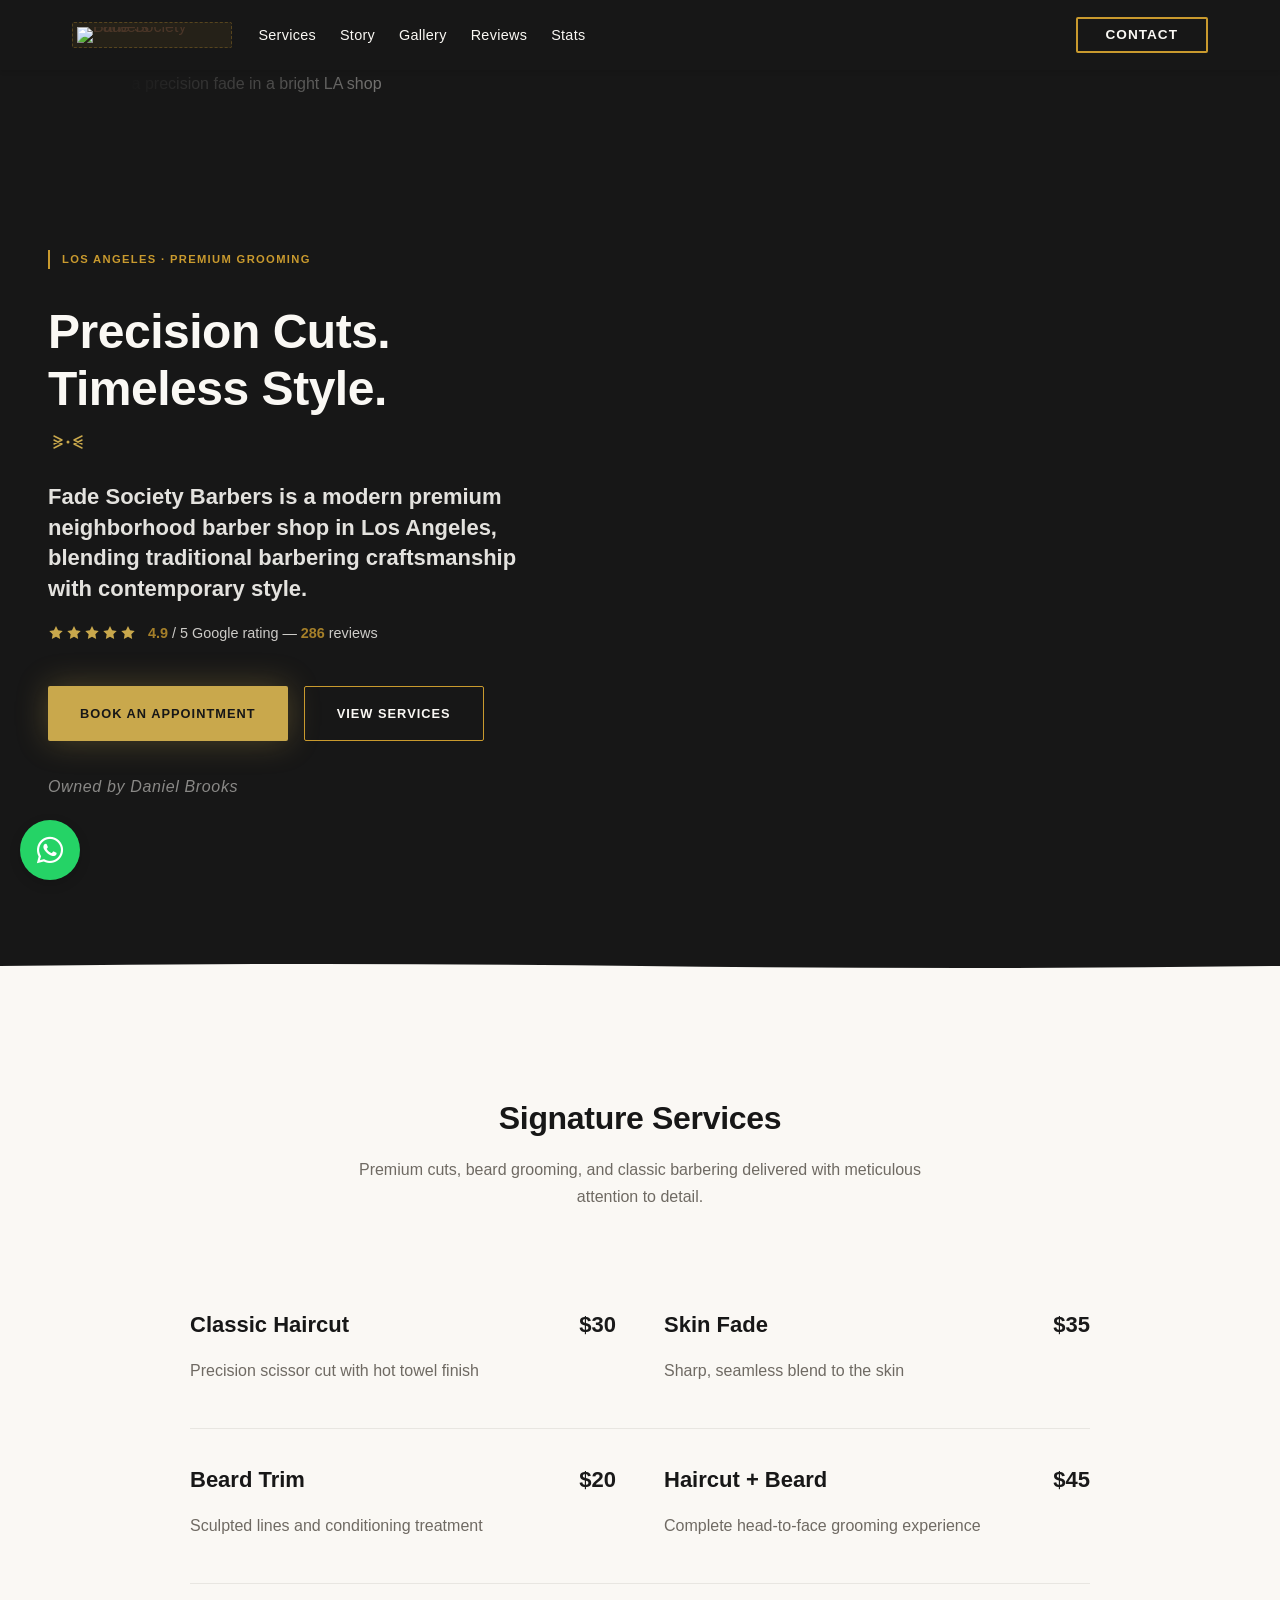
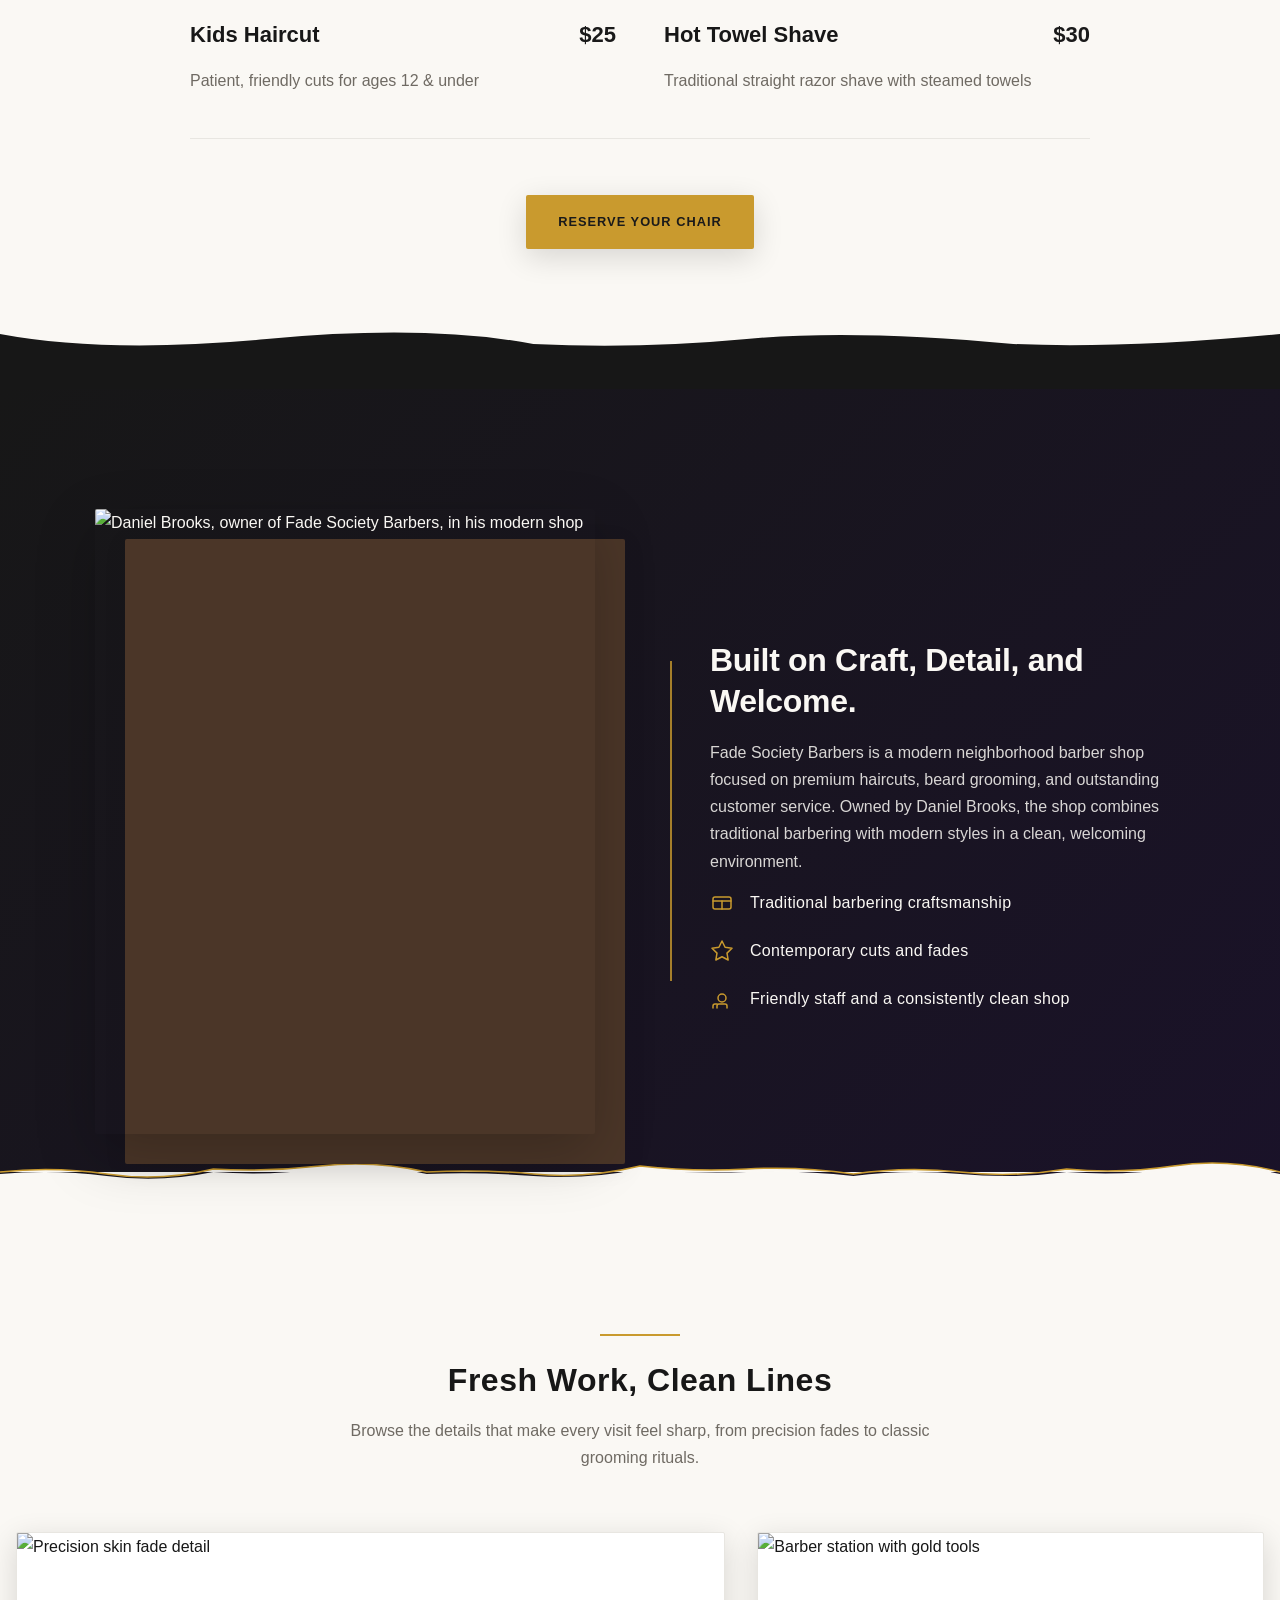
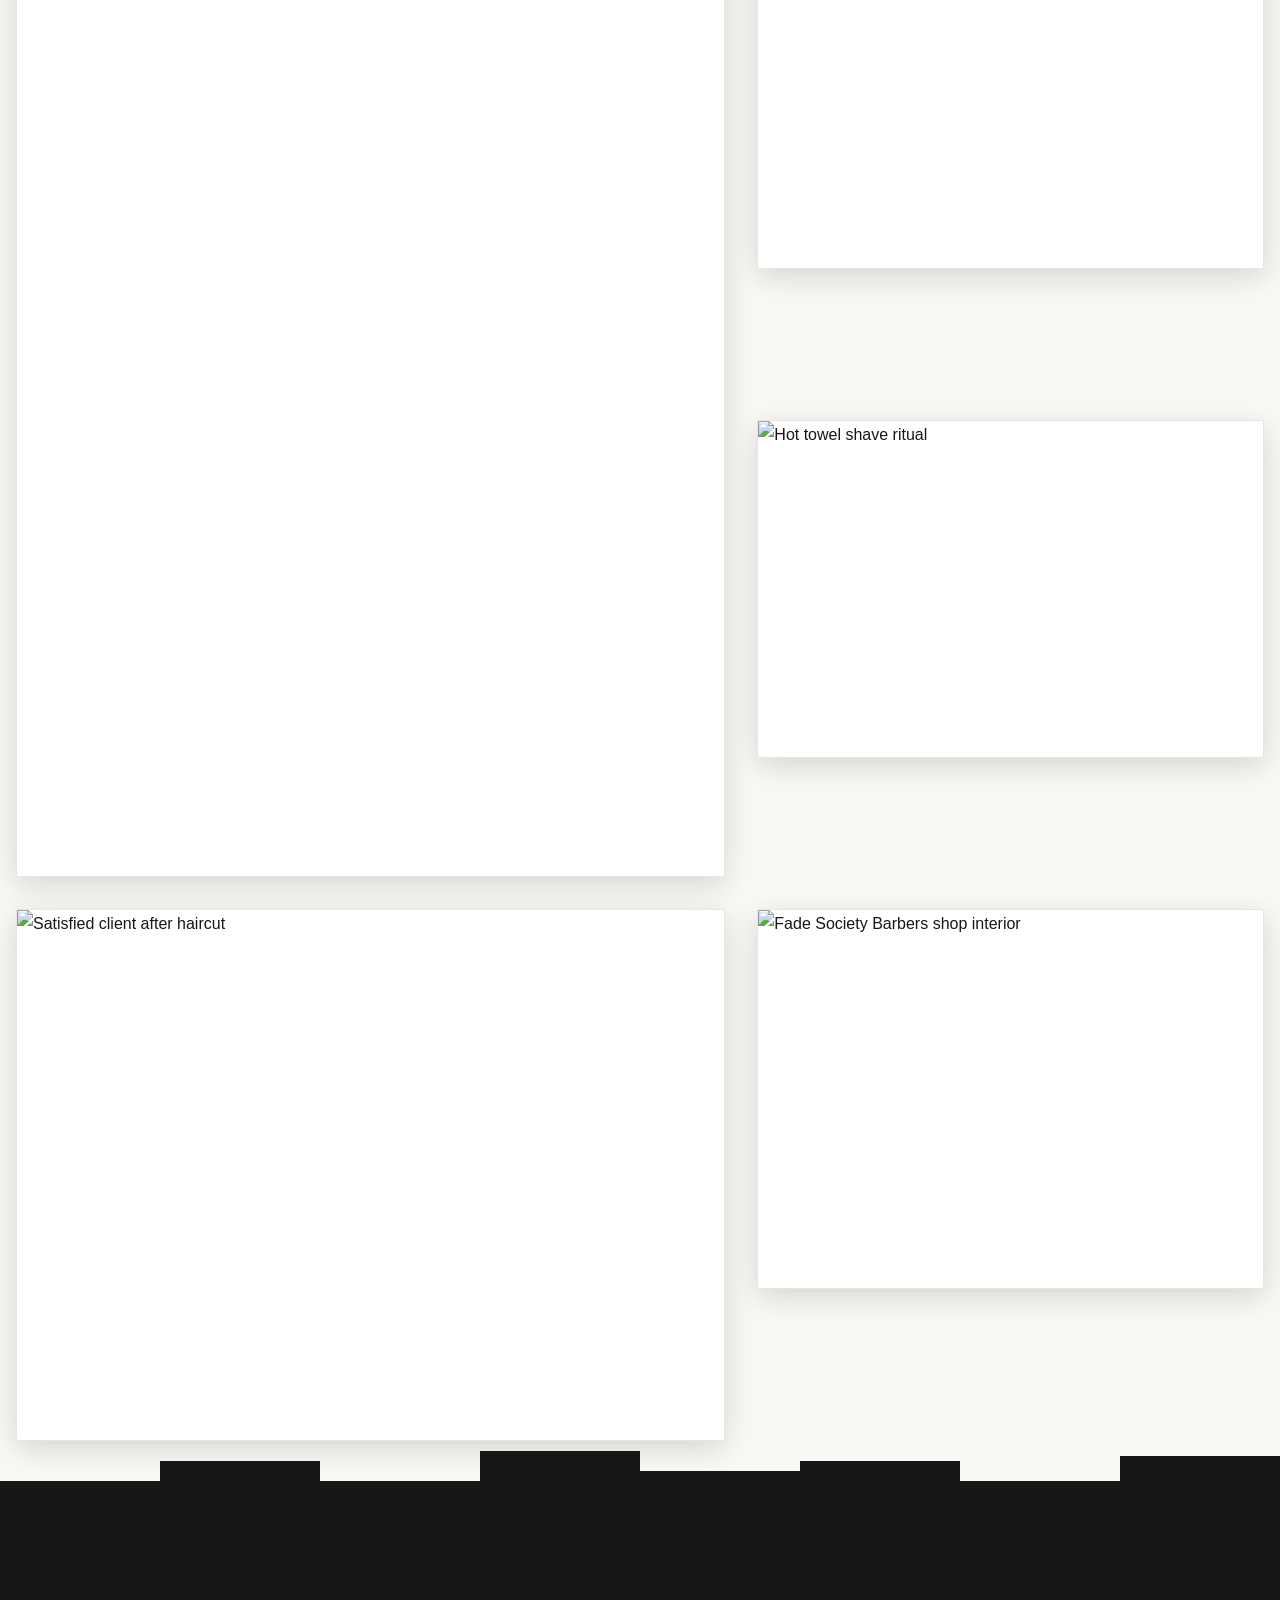
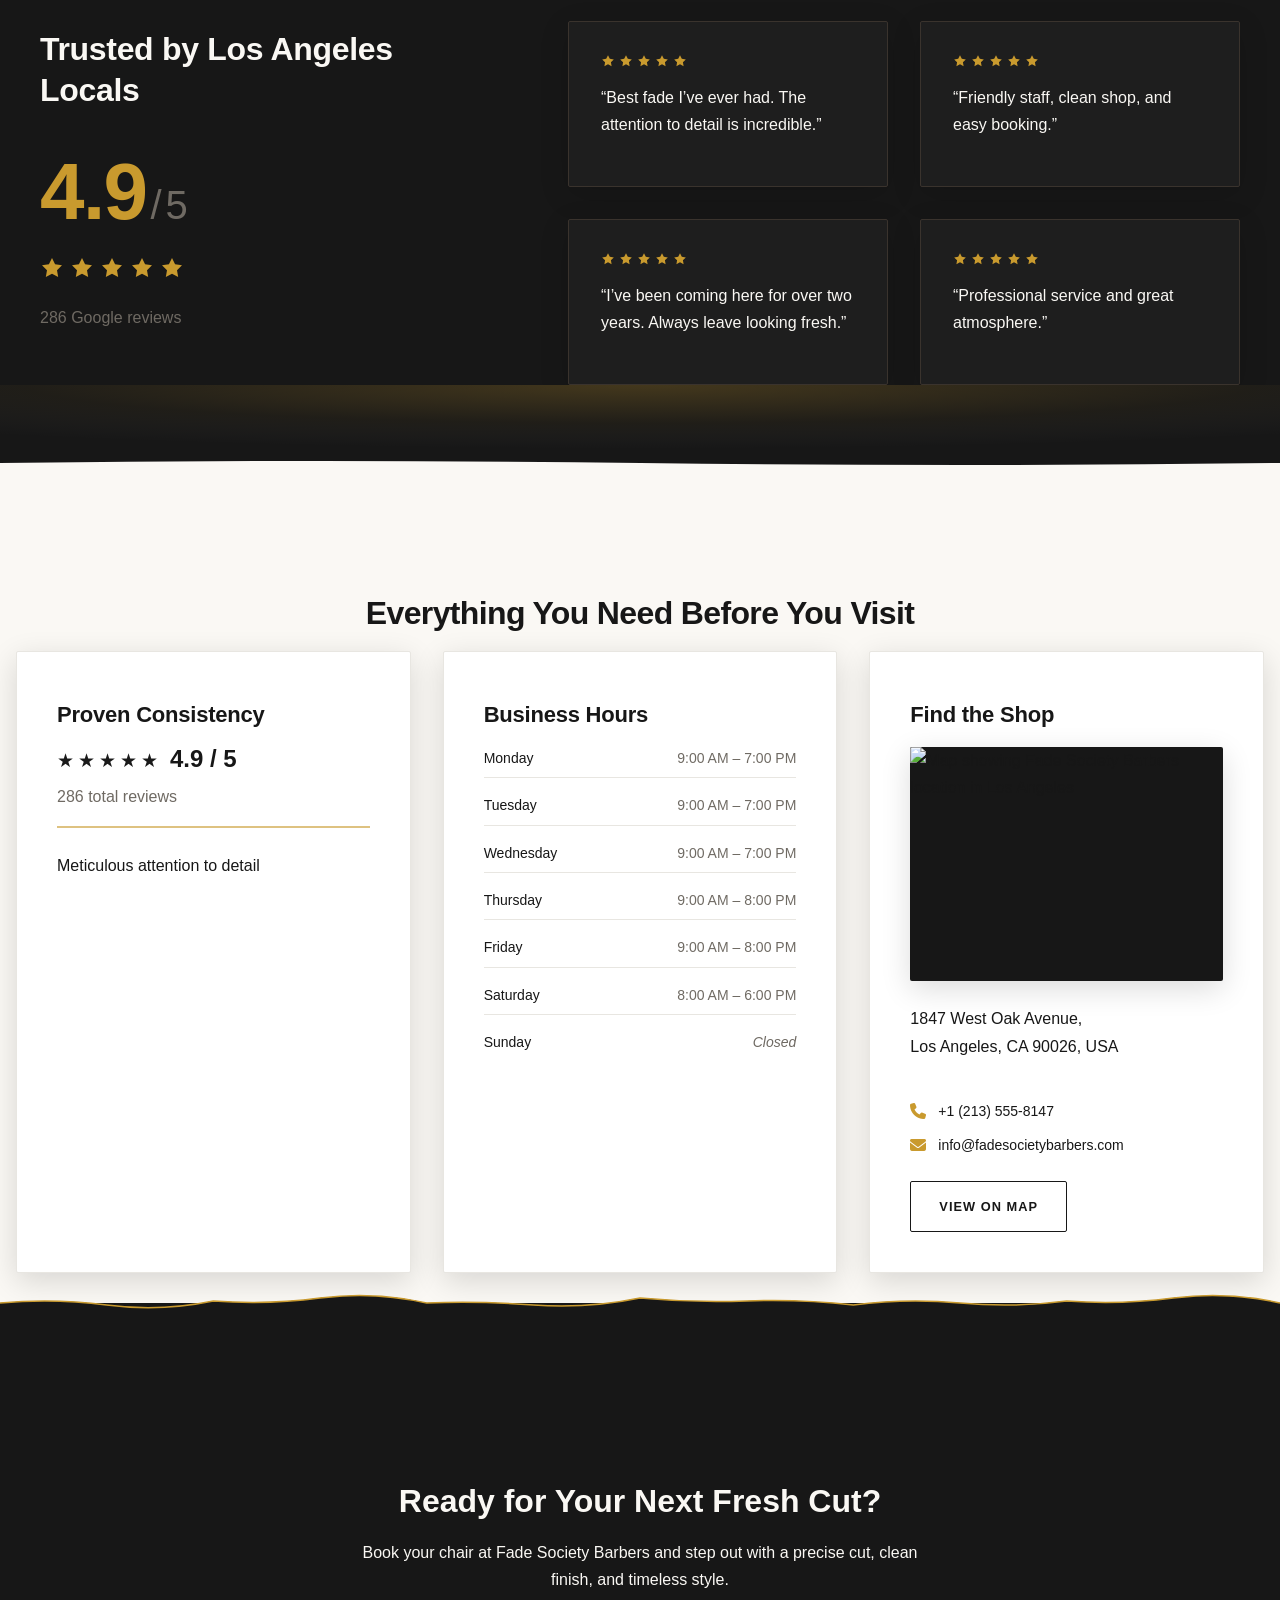
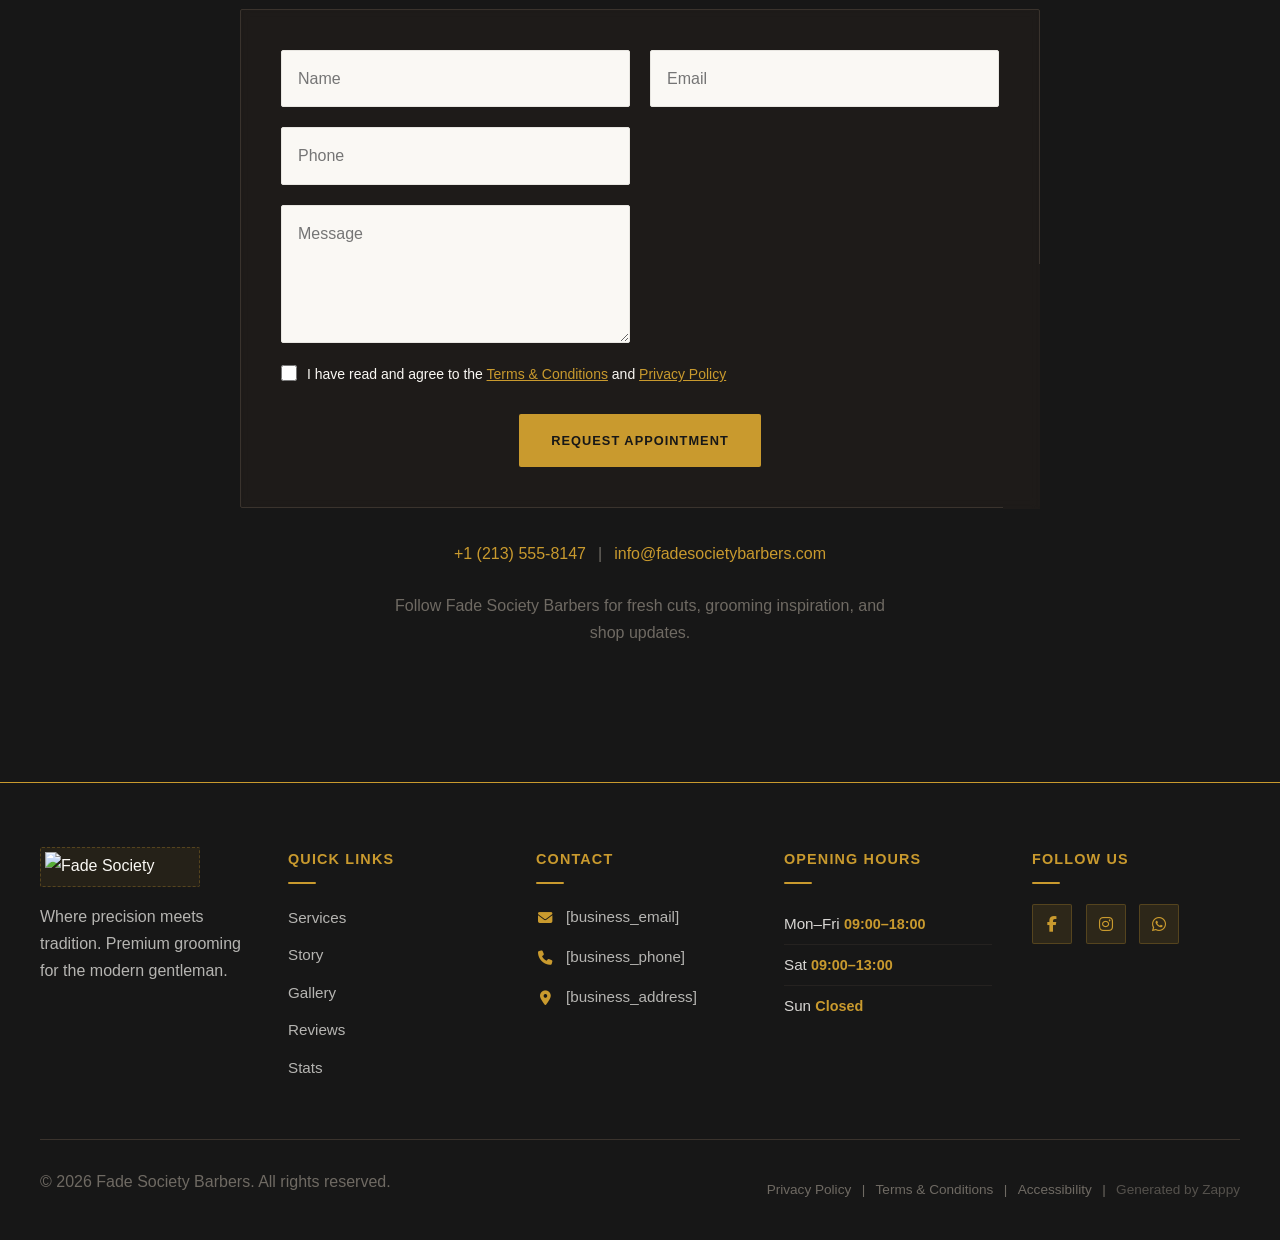
==== index.html @ 7645b621 "Initial website commit" ====
<!DOCTYPE html>
<html lang="en">
<head>
    <meta charset="UTF-8">
    <meta name="viewport" content="width=device-width, initial-scale=1.0">
    <meta name="robots" content="index, follow">
    <title>Step Into Your Sharpest Era — Fade Society Barbers</title>
    <meta name="description" content="Discover LA&#39;s premier vintage barber shop where precision cuts meet timeless style. Experience luxury grooming, 4.9-star craft, and the perfect fade. Book your chair today.">
    <meta name="keywords" content="vintage barber shop, main street barber shop, premium barber shop LA, precision haircuts, luxury grooming">
    
    <!-- Favicons -->
    <link rel="icon" type="image/x-icon" href="/assets/favicon.ico">
    <link rel="icon" type="image/png" sizes="16x16" href="/assets/favicon-16x16.png">
    <link rel="icon" type="image/png" sizes="32x32" href="/assets/favicon-32x32.png">
    <link rel="icon" type="image/png" sizes="48x48" href="/assets/favicon-48x48.png">
    <link rel="icon" type="image/png" sizes="192x192" href="/assets/favicon-192x192.png">
    <link rel="icon" type="image/png" sizes="512x512" href="/assets/favicon-512x512.png">
    <link rel="apple-touch-icon" href="/assets/apple-touch-icon.png">
    <!-- Zappy Analytics -->
<script>
(function() {
  'use strict';
  
  // Configuration
  var config = {
    websiteId: 'ea9c9e6d-bec9-4749-9a7e-4c45c76232da',
    apiUrl: 'https://api.zappy5.com/api/analytics/track',
    sessionDuration: 30 * 60 * 1000, // 30 minutes
    visitorDuration: 30 * 24 * 60 * 60 * 1000, // 30 days
    trackPageViews: true,
    trackClicks: true,
    trackFormSubmissions: true
  };
  
  // Generate or retrieve persistent visitor ID (30 days)
  function getVisitorId() {
    var visitorKey = 'zappy_visitor_' + config.websiteId;
    var visitor = null;
    
    try {
      visitor = localStorage.getItem(visitorKey);
      if (visitor) {
        var visitorData = JSON.parse(visitor);
        var now = Date.now();
        
        // Check if visitor ID is still valid (30 days)
        if (now - visitorData.created < config.visitorDuration) {
          // Update last seen timestamp
          visitorData.lastSeen = now;
          localStorage.setItem(visitorKey, JSON.stringify(visitorData));
          return visitorData.id;
        }
      }
    } catch (e) {
      console.warn('Zappy Analytics: LocalStorage not available');
    }
    
    // Generate new visitor ID
    var newVisitorId = 'zv_' + Date.now() + '_' + Math.random().toString(36).substr(2, 9);
    
    try {
      localStorage.setItem(visitorKey, JSON.stringify({
        id: newVisitorId,
        created: Date.now(),
        lastSeen: Date.now()
      }));
    } catch (e) {
      // Continue without local storage
    }
    
    return newVisitorId;
  }
  
  // Generate or retrieve session ID (30 minutes)
  function getSessionId() {
    var sessionKey = 'zappy_session_' + config.websiteId;
    var session = null;
    
    try {
      session = sessionStorage.getItem(sessionKey);
      if (session) {
        var sessionData = JSON.parse(session);
        var now = Date.now();
        
        // Check if session is still valid
        if (now - sessionData.timestamp < config.sessionDuration) {
          // Update timestamp
          sessionData.timestamp = now;
          sessionStorage.setItem(sessionKey, JSON.stringify(sessionData));
          return sessionData.id;
        }
      }
    } catch (e) {
      console.warn('Zappy Analytics: SessionStorage not available');
    }
    
    // Generate new session ID
    var newSessionId = 'zs_' + Date.now() + '_' + Math.random().toString(36).substr(2, 9);
    
    try {
      sessionStorage.setItem(sessionKey, JSON.stringify({
        id: newSessionId,
        timestamp: Date.now()
      }));
    } catch (e) {
      // Continue without session storage
    }
    
    return newSessionId;
  }
  
  var visitorId = getVisitorId();
  var sessionId = getSessionId();
  
  // Track an event
  function trackEvent(eventType, data) {
    data = data || {};
    
    var eventData = {
      website_id: config.websiteId,
      event_type: eventType,
      page_path: window.location.pathname,
      referrer: document.referrer || 'direct',
      visitor_id: visitorId,
      session_id: sessionId,
      metadata: data
    };
    
    // Use sendBeacon if available (better for page unload events)
    if (navigator.sendBeacon) {
      var blob = new Blob([JSON.stringify(eventData)], { type: 'application/json' });
      navigator.sendBeacon(config.apiUrl, blob);
    } else {
      // Fallback to fetch
      fetch(config.apiUrl, {
        method: 'POST',
        headers: {
          'Content-Type': 'application/json'
        },
        body: JSON.stringify(eventData),
        keepalive: true
      }).catch(function(error) {
        console.warn('Zappy Analytics: Failed to track event', error);
      });
    }
  }
  
  // Track page view
  if (config.trackPageViews) {
    trackEvent('pageview', {
      title: document.title,
      url: window.location.href
    });
  }
  
  // Track clicks on important elements
  if (config.trackClicks) {
    document.addEventListener('click', function(e) {
      var target = e.target;
      
      // Track button clicks (counted as actions)
      if (target.tagName === 'BUTTON' || target.closest('button')) {
        var button = target.tagName === 'BUTTON' ? target : target.closest('button');
        var clickMeta = {
          element: 'button',
          text: button.textContent.trim().substring(0, 100),
          id: button.id || null,
          class: button.className || null
        };
        
        trackEvent('click', clickMeta);
      }
      
      // Track link clicks (navigation - not counted as actions)
      else if (target.tagName === 'A' || target.closest('a')) {
        var link = target.tagName === 'A' ? target : target.closest('a');
        var navMeta = {
          element: 'link',
          text: link.textContent.trim().substring(0, 100),
          href: link.href,
          external: link.hostname !== window.location.hostname
        };
        
        trackEvent('navigation', navMeta);
      }
    }, true);
  }
  
  
  // Track form submissions
  if (config.trackFormSubmissions) {
    document.addEventListener('submit', function(e) {
      var form = e.target;
      
      trackEvent('form_submit', {
        form_id: form.id || null,
        form_name: form.name || null,
        form_action: form.action || null,
        form_method: form.method || 'GET'
      });
    }, true);
  }
  
  // Track time on page (send on page unload)
  var pageLoadTime = Date.now();
  
  window.addEventListener('beforeunload', function() {
    var timeOnPage = Math.floor((Date.now() - pageLoadTime) / 1000); // in seconds
    
    trackEvent('page_unload', {
      time_on_page: timeOnPage,
      page_path: window.location.pathname
    });
  });
  
  // Expose tracking function globally for custom events
  window.zappyAnalytics = {
    track: trackEvent,
    getVisitorId: function() { return visitorId; },
    getSessionId: function() { return sessionId; }
  };
  
})();
</script>
<!-- End Zappy Analytics -->
    <meta property="og:title" content="Step Into Your Sharpest Era — Fade Society Barbers">
    <meta property="og:description" content="Discover LA&#39;s premier vintage barber shop where precision cuts meet timeless style. Experience luxury grooming, 4.9-star craft, and the perfect fade. Book your chair today.">
    <meta name="twitter:card" content="summary_large_image">
    <meta name="twitter:title" content="Step Into Your Sharpest Era — Fade Society Barbers">
    <meta name="twitter:description" content="Discover LA&#39;s premier vintage barber shop where precision cuts meet timeless style. Experience luxury grooming, 4.9-star craft, and the perfect fade. Book your chair today.">
    <meta property="og:type" content="website">
  <meta property="og:locale" content="en_US">
  
  
  
  
  
  <link rel="stylesheet" href="https://cdnjs.cloudflare.com/ajax/libs/font-awesome/6.4.0/css/all.min.css">
  <style>
    .skip-link { position: absolute; top: 0; left: 0; transform: translateY(-200%); padding: 12px 18px; background: var(--bg-dark, #1a1a1a); color: var(--text-light, #fff); font-weight: 600; border-radius: 0 0 8px 0; z-index: 10000; }
    .skip-link:focus { transform: none; outline: 2px solid var(--ring, #fff); outline-offset: 2px; }
    :focus-visible { outline: 2px solid var(--ring, currentColor); outline-offset: 3px; }
  </style>


  
    <!-- Favicons -->
    <link rel="icon" type="image/x-icon" href="/assets/favicon.ico">
    <link rel="icon" type="image/png" sizes="16x16" href="/assets/favicon-16x16.png">
    <link rel="icon" type="image/png" sizes="32x32" href="/assets/favicon-32x32.png">
    <link rel="icon" type="image/png" sizes="48x48" href="/assets/favicon-48x48.png">
    <link rel="icon" type="image/png" sizes="192x192" href="/assets/favicon-192x192.png">
    <link rel="icon" type="image/png" sizes="512x512" href="/assets/favicon-512x512.png">
    <link rel="apple-touch-icon" href="/assets/apple-touch-icon.png">
    <!-- Cookie Consent -->
    <link rel="stylesheet" href="https://cdn.jsdelivr.net/npm/vanilla-cookieconsent@3/dist/cookieconsent.css">
    <script src="https://cdn.jsdelivr.net/npm/vanilla-cookieconsent@3/dist/cookieconsent.umd.js"></script>
    <!-- Mickidum Accessibility Toolbar -->
    <script src="https://cdn.jsdelivr.net/gh/mickidum/acc_toolbar/acctoolbar/acctoolbar.min.js"></script>
    <link rel="stylesheet" href="/styles.css">
    <script>window.ZAPPY_WEBSITE_ID = "ea9c9e6d-bec9-4749-9a7e-4c45c76232da"; window.ZAPPY_API_BASE = "https://api.zappy5.com";</script>
    <link rel="preload" as="image" href="/assets/site-home-hero-image-1.webp" fetchpriority="high">

    <style id="zappy-dropdown-submenu-styles">
      /* ========== DESKTOP DROPDOWN SUBMENU STYLES ========== */
      /* Base styles for dropdown submenus - parent must be positioned */
      .nav-menu li:has(.sub-menu), nav li:has(.sub-menu), .navbar li:has(.sub-menu), #navMenu li:has(.sub-menu) { position: relative; }
      /* Submenu base - hidden by default */
      .nav-menu .sub-menu, nav .sub-menu, .navbar .sub-menu, #navMenu .sub-menu { display: block !important; position: absolute !important; top: 100%; left: 0; min-width: 220px; background: white; border-radius: 8px; box-shadow: 0 8px 25px rgba(0,0,0,0.15); padding: 8px 0; opacity: 0; visibility: hidden; transform: translateY(10px); transition: all 0.3s ease; z-index: 1000; list-style: none; pointer-events: none; }
      /* CRITICAL: Desktop hover styles to show dropdown */
      .nav-menu li:hover > .sub-menu, nav li:hover > .sub-menu, .navbar li:hover > .sub-menu, #navMenu li:hover > .sub-menu { opacity: 1 !important; visibility: visible !important; transform: translateY(0) !important; pointer-events: auto !important; }
      /* Submenu item styling */
      .sub-menu li { list-style: none; margin: 0; padding: 0; }
      .sub-menu a { display: block !important; padding: 10px 16px !important; color: var(--text-dark, #333) !important; font-weight: 500; text-decoration: none; white-space: nowrap; transition: background-color 0.2s; }
      .sub-menu .zappy-nav-child > a { padding-left: 28px !important; font-size: 0.9em !important; opacity: 0.85 !important; }
      [dir="rtl"] .sub-menu .zappy-nav-child > a, html[lang="he"] .sub-menu .zappy-nav-child > a, html[lang="ar"] .sub-menu .zappy-nav-child > a { padding-left: 10px !important; padding-right: 28px !important; }
      .sub-menu .zappy-nav-parent > a { font-weight: 600 !important; }
      .sub-menu a:hover { background-color: #f5f5f5; }
      /* RTL (Hebrew/Arabic) dropdown positioning */
      [dir="rtl"] .nav-menu .sub-menu, [dir="rtl"] nav .sub-menu, [dir="rtl"] .navbar .sub-menu, html[lang="he"] .nav-menu .sub-menu, html[lang="he"] nav .sub-menu, html[lang="he"] .navbar .sub-menu, html[lang="ar"] .nav-menu .sub-menu, html[lang="ar"] nav .sub-menu, html[lang="ar"] .navbar .sub-menu { left: auto !important; right: 0 !important; }
      /* Hide empty dropdown menus (exclude catalog sub-menus that use <a> children instead of <li>) */
      .sub-menu:empty, .sub-menu:not(:has(li:not(.zappy-hidden-menu-item))):not(:has(> a)), .sub-menu:not(:has(li)):not(:has(> a)) { display: none !important; opacity: 0 !important; visibility: hidden !important; pointer-events: none !important; }
      /* Desktop: show submenu on Menu Group hover */
      li:has(.menu-group-title):hover > .sub-menu { opacity: 1 !important; visibility: visible !important; transform: translateY(0) !important; pointer-events: auto !important; }
      /* Menu Group title styling */
      .nav-menu > li > .menu-group-title, #navMenu > li > .menu-group-title { display: inline-block; padding: 0.5rem 1rem; cursor: default; user-select: none; }
      
      /* ========== MOBILE SUBMENU STYLES ========== */
      @media (max-width: 768px) {
        .nav-menu .sub-menu, nav .sub-menu, .navbar .sub-menu, #navMenu .sub-menu { position: static !important; transform: none !important; box-shadow: none !important; background: transparent !important; max-height: 0; overflow: hidden; opacity: 0; visibility: hidden; transition: max-height 0.3s ease, opacity 0.3s ease; padding: 0 !important; border-radius: 0 !important; }
        .navbar .sub-menu.mobile-expanded, .nav-menu .sub-menu.mobile-expanded, #navMenu .sub-menu.mobile-expanded { max-height: none !important; overflow-y: visible !important; opacity: 1 !important; visibility: visible !important; padding: 8px 0 8px 16px !important; }
        [dir="rtl"] .sub-menu.mobile-expanded, html[lang="he"] .sub-menu.mobile-expanded { padding: 8px 16px 8px 0 !important; }
        /* Disable hover behavior on mobile */
        .nav-menu li:hover > .sub-menu, nav li:hover > .sub-menu, .navbar li:hover > .sub-menu, #navMenu li:hover > .sub-menu { opacity: 0; visibility: hidden; pointer-events: none; }
        .nav-menu li > .sub-menu.mobile-expanded, nav li > .sub-menu.mobile-expanded, .navbar li > .sub-menu.mobile-expanded, #navMenu li > .sub-menu.mobile-expanded { opacity: 1 !important; visibility: visible !important; pointer-events: auto !important; }
        .nav-menu li:has(.sub-menu), nav li:has(.sub-menu), .navbar li:has(.sub-menu), #navMenu li:has(.sub-menu) { display: flex !important; flex-wrap: wrap !important; align-items: center !important; position: relative !important; min-height: 44px !important; }
        .nav-menu li:has(.sub-menu) > a, nav li:has(.sub-menu) > a, .navbar li:has(.sub-menu) > a, #navMenu li:has(.sub-menu) > a { flex: 1 !important; min-width: 0 !important; }
        .nav-menu li:has(.sub-menu) > .menu-group-title, nav li:has(.sub-menu) > .menu-group-title, .navbar li:has(.sub-menu) > .menu-group-title, #navMenu li:has(.sub-menu) > .menu-group-title { flex: 1 !important; min-width: 0 !important; padding: 0 !important; line-height: inherit !important; }
        .nav-menu li:has(.sub-menu) > .sub-menu, nav li:has(.sub-menu) > .sub-menu, .navbar li:has(.sub-menu) > .sub-menu, #navMenu li:has(.sub-menu) > .sub-menu { flex-basis: 100% !important; width: 100% !important; }
        .nav-menu li:has(.sub-menu) > a [class*="chevron"], .nav-menu li:has(.sub-menu) > a [class*="arrow"], .nav-menu li:has(.sub-menu) > a .fa-chevron-down, .nav-menu li:has(.sub-menu) > a .fa-angle-down, nav li:has(.sub-menu) > a [class*="chevron"], nav li:has(.sub-menu) > a [class*="arrow"], #navMenu li:has(.sub-menu) > a [class*="chevron"], #navMenu li:has(.sub-menu) > a [class*="arrow"] { display: none !important; visibility: hidden !important; }
        .mobile-submenu-toggle { display: flex !important; align-items: center !important; justify-content: center !important; width: 44px !important; height: auto !important; background: transparent !important; border: none !important; cursor: pointer !important; color: var(--text-light) !important; position: static !important; flex-shrink: 0 !important; align-self: stretch !important; z-index: 2 !important; padding: 0 !important; margin: 0 !important; }
        .mobile-submenu-toggle::after { content: '' !important; width: 0 !important; height: 0 !important; border-left: 6px solid transparent !important; border-right: 6px solid transparent !important; border-top: 7px solid currentColor !important; transition: transform 0.3s ease !important; }
        .mobile-submenu-toggle.expanded::after { transform: rotate(180deg) !important; }
        .sub-menu a { padding: 10px 0 !important; display: block !important; color: var(--text-light) !important; white-space: normal !important; }
        .sub-menu .zappy-nav-child > a { padding-left: 28px !important; font-size: 0.9em !important; opacity: 0.85 !important; }
        [dir="rtl"] .sub-menu .zappy-nav-child > a, html[lang="he"] .sub-menu .zappy-nav-child > a, html[lang="ar"] .sub-menu .zappy-nav-child > a { padding-left: 0 !important; padding-right: 28px !important; }
        .sub-menu .zappy-nav-parent > a { font-weight: 600 !important; }
        .nav-menu.active, #navMenu.active { max-width: 100vw !important; overflow-x: hidden !important; box-sizing: border-box !important; }
        .navbar .sub-menu li a, nav.navbar .sub-menu li a, .zappy-products-dropdown .sub-menu a { color: var(--text-light) !important; }
      }
      @media (min-width: 769px) { .mobile-submenu-toggle { display: none !important; } }
    </style>

    <style id="zappy-widget-visibility">
      html[dir="rtl"] .whatsapp-float { right: 20px !important; left: auto !important; }
      html[dir="ltr"] .whatsapp-float, html:not([dir]) .whatsapp-float { left: 20px !important; right: auto !important; }
      html[dir="rtl"] #mic-access-tool-general-button, html[dir="rtl"] .mic-access-tool-general-button,
      html[dir="rtl"] #mic-init-access-tool .mic-access-tool-general-button,
      html[dir="rtl"] #mic-init-access-tool #mic-access-tool-general-button,
      html[dir="rtl"] ._access-icon { left: 20px !important; right: auto !important; }
      html[dir="ltr"] #mic-access-tool-general-button, html[dir="ltr"] .mic-access-tool-general-button,
      html[dir="ltr"] #mic-init-access-tool .mic-access-tool-general-button,
      html[dir="ltr"] #mic-init-access-tool #mic-access-tool-general-button,
      html[dir="ltr"] ._access-icon,
      html:not([dir]) #mic-access-tool-general-button, html:not([dir]) .mic-access-tool-general-button,
      html:not([dir]) #mic-init-access-tool .mic-access-tool-general-button,
      html:not([dir]) #mic-init-access-tool #mic-access-tool-general-button,
      html:not([dir]) ._access-icon { right: 20px !important; left: auto !important; }
      @media (max-width: 768px) { .whatsapp-float { display: flex !important; } }
      @media (min-width: 769px) { .whatsapp-float { display: flex !important; } }
      @media (max-width: 768px) {
        #mic-access-tool-general-button, .mic-access-tool-general-button,
        #mic-init-access-tool .mic-access-tool-general-button, #mic-init-access-tool #mic-access-tool-general-button,
        ._access-icon { display: flex !important; visibility: visible !important; opacity: 1 !important; pointer-events: auto !important; }
        #mic-access-tool-box.opened-mic-access-tool, .mic-access-tool-box.opened-mic-access-tool,
        #mic-init-access-tool #mic-access-tool-box.opened-mic-access-tool {
          visibility: visible !important; opacity: 1 !important; pointer-events: auto !important;
        }
      }
      @media (min-width: 769px) {
        #mic-access-tool-general-button, .mic-access-tool-general-button,
        #mic-init-access-tool .mic-access-tool-general-button, #mic-init-access-tool #mic-access-tool-general-button,
        ._access-icon { display: flex !important; visibility: visible !important; opacity: 1 !important; pointer-events: auto !important; }
        #mic-access-tool-box.opened-mic-access-tool, .mic-access-tool-box.opened-mic-access-tool,
        #mic-init-access-tool #mic-access-tool-box.opened-mic-access-tool {
          visibility: visible !important; opacity: 1 !important; pointer-events: auto !important;
        }
      }
    </style>
</head>
<body>
<a class="skip-link" href="#main">Skip to main content</a>
  <nav class="navbar">
  <button class="mobile-toggle" id="mobileToggle" aria-label="Menu">
    <svg class="hamburger-icon" width="24" height="24" viewBox="0 0 24 24" fill="none">
      <path d="M3 12h18M3 6h18M3 18h18" stroke="currentColor" stroke-width="2" stroke-linecap="round"/>
    </svg>
    <svg class="close-icon" width="24" height="24" viewBox="0 0 24 24" fill="none" style="display: none;">
      <path d="M18 6L6 18M6 6l12 12" stroke="currentColor" stroke-width="2" stroke-linecap="round"/>
    </svg>
  </button>
  
  <button class="phone-header-btn" data-phone="[business_phone]" aria-label="Call">
    <svg width="20" height="20" viewBox="0 0 24 24" fill="currentColor">
      <path d="M22 16.92v3a2 2 0 0 1-2.18 2 19.79 19.79 0 0 1-8.63-3.07 19.5 19.5 0 0 1-6-6 19.79 19.79 0 0 1-3.07-8.67A2 2 0 0 1 4.11 2h3a2 2 0 0 1 2 1.72 12.84 12.84 0 0 0 .7 2.81 2 2 0 0 1-.45 2.11L8.09 9.91a16 16 0 0 0 6 6l1.27-1.27a2 2 0 0 1 2.11-.45 12.84 12.84 0 0 0 2.81.7A2 2 0 0 1 22 16.92z"/>
    </svg>
  </button>

  <div class="nav-container">
    <div class="nav-brand">
      <a href="/" class="logo-link"><img class="logo" src="/assets/site-home-image-1.webp" alt="Fade Society Barbers"></a>
    </div>
    
    <ul class="nav-menu" id="navMenu"><li><a href="#services">Services</a></li><li><a href="#story">Story</a></li><li><a href="#gallery">Gallery</a></li><li><a href="#reviews">Reviews</a></li><li><a href="#stats">Stats</a></li><li class="mobile-contact-link nav-cta-mobile-item"><a href="#cta" class="nav-cta-btn">Contact</a></li></ul>
    
    <div class="nav-cta-container">
      <a href="#cta" class="nav-cta-btn">Contact</a>
    </div>
  </div>
</nav>
<script>

// Navbar Mobile Menu Toggle and Contrast Fix
(function() {
  // Use 'load' event instead of 'DOMContentLoaded' to ensure we run AFTER all other scripts
  window.addEventListener('load', function() {
    
    // FIX MOBILE BUTTON CONTRAST
    // Detect navbar background color and apply contrasting color to mobile buttons
    const navbar = document.querySelector('.navbar, nav, header');
    if (!navbar) {
      console.log('[Navbar] Navbar element not found');
      return;
    }
    
    // DECLARE VARIABLES EARLY to avoid Temporal Dead Zone errors
    // These are used in multiple places below
    let mobileToggle = document.getElementById('mobileToggle') ||
                       document.querySelector('.mobile-toggle') ||
                       document.querySelector('.hamburger') ||
                       document.querySelector('.hamburger-menu') ||
                       document.querySelector('.menu-toggle') ||
                       document.querySelector('.burger-menu') ||
                       document.querySelector('[aria-label="Menu"]') ||
                       document.querySelector('[aria-label="תפריט"]');
    
    const phoneBtn = document.querySelector('.phone-header-btn');
    
    const computedStyle = window.getComputedStyle(navbar);
    let bgColor = computedStyle.backgroundColor;
    
    console.log('[Navbar] Initial navbar background:', bgColor);
    
    // Check if background is transparent or rgba with 0 alpha
    const isTransparent = bgColor === 'transparent' || 
                         bgColor === 'rgba(0, 0, 0, 0)' ||
                         (bgColor.startsWith('rgba') && bgColor.includes(', 0)'));
    
    if (isTransparent) {
      // Check for background-image or gradient
      const bgImage = computedStyle.backgroundImage;
      if (bgImage && bgImage !== 'none') {
        console.log('[Navbar] Navbar has background image/gradient, using dark text');
        bgColor = 'rgb(240, 240, 240)'; // Assume light background
      } else {
        // Transparent navbar - check body background
        const bodyBg = window.getComputedStyle(document.body).backgroundColor;
        console.log('[Navbar] Navbar transparent, using body background:', bodyBg);
        bgColor = bodyBg;
      }
    }
    
    // Calculate luminance to determine if background is light or dark
    const rgb = bgColor.match(/\d+/g);
    if (rgb && rgb.length >= 3) {
      const r = parseInt(rgb[0]);
      const g = parseInt(rgb[1]);
      const b = parseInt(rgb[2]);
      const luminance = (0.299 * r + 0.587 * g + 0.114 * b) / 255;
      
      // Mobile button colors are set by Claude's AI-generated CSS (same as .nav-menu a)
      // No dynamic color overrides needed - colors come from the generated navbar CSS
      console.log('[Navbar] Mobile button colors preserved from Claude CSS (luminance:', luminance.toFixed(2) + ')');
      
      // FIX ICON SIZES - Ensure SVGs are properly sized and visible
      // INJECT CRITICAL CSS TO OVERRIDE ANY CONFLICTING RULES
      const criticalCSS = document.createElement('style');
      criticalCSS.id = 'zappy-mobile-nav-fix';
      const htmlLang = document.documentElement.lang || 'en';
      const htmlDir = document.documentElement.dir || 'ltr';
      // Check both dir attribute AND lang for RTL detection
      // dir="rtl" is the most reliable indicator
      const isRTL = htmlDir === 'rtl' || htmlLang === 'he' || htmlLang === 'ar';
      
      criticalCSS.textContent = `
        /* Hide mobile buttons on desktop, show only on mobile */
        @media (min-width: 769px) {
          .mobile-toggle,
          .phone-header-btn {
            display: none !important;
          }
        }
        
        /* Show and position mobile buttons correctly on mobile */
        @media (max-width: 768px) {
          .navbar,
          nav.navbar {
            min-height: 70px !important;
          }

          .mobile-toggle,
          .phone-header-btn {
            position: absolute !important;
            top: 0 !important;
            bottom: 0 !important;
            margin-top: auto !important;
            margin-bottom: auto !important;
            transform: none !important;
            z-index: 1001 !important;
            display: flex !important;
            align-items: center !important;
            justify-content: center !important;
            width: 36px !important;
            height: 36px !important;
            border-radius: 50% !important;
            border: none !important;
            cursor: pointer !important;
            padding: 6px !important;
            background: none !important;
            color: var(--nav-text, var(--text-light)) !important;
            touch-action: manipulation !important;
            -webkit-tap-highlight-color: transparent !important;
          }

          html[data-zappy-site-type="ecommerce"] .phone-header-btn,
          body[data-zappy-site-type="ecommerce"] .phone-header-btn,
          html[data-zappy-site-type="ecommerce"] header .phone-header-btn,
          html[data-zappy-site-type="ecommerce"] nav .phone-header-btn {
            display: none !important;
            visibility: hidden !important;
            width: 0 !important;
            height: 0 !important;
            min-width: 0 !important;
            overflow: hidden !important;
          }
          
          /* LTR positioning (default): hamburger LEFT, phone RIGHT */
          html:not([dir="rtl"]):not([lang="he"]):not([lang="ar"]) .mobile-toggle,
          html[dir="ltr"] .mobile-toggle {
            left: 12px !important;
            right: auto !important;
          }
          html:not([dir="rtl"]):not([lang="he"]):not([lang="ar"]) .phone-header-btn,
          html[dir="ltr"] .phone-header-btn {
            right: 12px !important;
            left: auto !important;
          }
          
          /* RTL positioning: hamburger RIGHT, phone LEFT */
          html[dir="rtl"] .mobile-toggle,
          html[lang="he"] .mobile-toggle,
          html[lang="ar"] .mobile-toggle {
            right: 12px !important;
            left: auto !important;
          }
          html[dir="rtl"] .phone-header-btn,
          html[lang="he"] .phone-header-btn,
          html[lang="ar"] .phone-header-btn {
            left: 12px !important;
            right: auto !important;
          }
          
          /* CRITICAL: Ensure nav-container has min-height on mobile */
          /* All children are positioned absolutely/fixed on mobile, so height:auto collapses to 0 */
          .nav-container {
            min-height: 70px !important;
            position: relative !important;
          }
          
          /* Ensure SVG icons are properly sized and inherit color */
          .mobile-toggle svg,
          .phone-header-btn svg {
            width: 24px !important;
            height: 24px !important;
            /* Don't force display - let JavaScript control hamburger/close toggle */
          }
          
          /* Reset nav-cta-container on mobile - remove desktop box-shadow/padding */
          /* that creates a visible ghost box when CTA button is hidden */
          .nav-cta-container {
            box-shadow: none !important;
            padding: 0 !important;
          }
          
          /* Hide nav-cta-container entirely on mobile when there's no lang-switcher */
          /* (only the CTA button is inside, and it's hidden on mobile) */
          .nav-cta-container:not(:has(.lang-switcher)) {
            display: none !important;
          }
          
          /* CRITICAL: Prevent hero image fade gradient from bleeding over headline text */
          /* The .image-fade-gradient has bottom: -30px (extends below parent) */
          /* On mobile stacked layout, this overlaps the h1 text below the image */
          .hero-image-column {
            overflow: hidden !important;
          }
          .image-fade-gradient {
            bottom: 0 !important;
          }
          
          /* Hide desktop language switcher on mobile - hamburger menu handles it */
          /* High specificity to override stored CSS */
          .lang-switcher,
          .nav-cta-container .lang-switcher,
          .nav-container .lang-switcher,
          .navbar .lang-switcher,
          .navbar .nav-cta-container .lang-switcher {
            display: none !important;
          }
        }
      `;
      
      // Remove existing fix if present and inject new one
      const existing = document.getElementById('zappy-mobile-nav-fix');
      if (existing) existing.remove();
      document.head.appendChild(criticalCSS);
      
      console.log('[Navbar] Critical CSS injected for mobile nav positioning');
      
      // ONLY apply inline positioning styles on mobile viewport
      // On desktop, the CSS handles hiding these buttons with display: none
      // Inline styles were breaking desktop layout by overriding CSS
      const isMobileViewport = window.innerWidth <= 768;
      
      if (mobileToggle) {
        // Icon sizing applies to all viewports for consistency
        const hamburgerIcon = mobileToggle.querySelector('.hamburger-icon');
        const closeIcon = mobileToggle.querySelector('.close-icon');
        
        if (hamburgerIcon) {
          hamburgerIcon.style.setProperty('width', '24px', 'important');
          hamburgerIcon.style.setProperty('height', '24px', 'important');
          hamburgerIcon.style.setProperty('display', 'block', 'important'); // Show hamburger by default
        }
        if (closeIcon) {
          closeIcon.style.setProperty('width', '24px', 'important');
          closeIcon.style.setProperty('height', '24px', 'important');
          closeIcon.style.setProperty('display', 'none', 'important'); // Hide close icon by default
        }
        
        // ONLY set positioning inline styles on mobile
        if (isMobileViewport) {
          mobileToggle.style.setProperty('position', 'absolute', 'important');
          mobileToggle.style.setProperty('top', '0', 'important');
          mobileToggle.style.setProperty('bottom', '0', 'important');
          mobileToggle.style.setProperty('margin-top', 'auto', 'important');
          mobileToggle.style.setProperty('margin-bottom', 'auto', 'important');
          mobileToggle.style.setProperty('transform', 'none', 'important');
          mobileToggle.style.setProperty('z-index', '1001', 'important');
          
          // Clear any inline left/right so CSS can take over based on html[dir]
          mobileToggle.style.removeProperty('left');
          mobileToggle.style.removeProperty('right');
          
          console.log('[Navbar] Mobile toggle positioning applied (mobile viewport)');
        } else {
          // On desktop, clear any positioning styles to let CSS handle it
          mobileToggle.style.removeProperty('position');
          mobileToggle.style.removeProperty('top');
          mobileToggle.style.removeProperty('transform');
          mobileToggle.style.removeProperty('z-index');
          mobileToggle.style.removeProperty('left');
          mobileToggle.style.removeProperty('right');
          console.log('[Navbar] Desktop viewport - cleared mobile toggle inline positioning');
        }
      }
      
      if (phoneBtn) {
        // Icon sizing applies to all viewports
        const phoneIcon = phoneBtn.querySelector('svg');
        if (phoneIcon) {
          phoneIcon.style.width = '24px';
          phoneIcon.style.height = '24px';
          phoneIcon.setAttribute('width', '24');
          phoneIcon.setAttribute('height', '24');
        }
        
        // ONLY set positioning inline styles on mobile
        if (isMobileViewport) {
          phoneBtn.style.setProperty('position', 'absolute', 'important');
          phoneBtn.style.setProperty('top', '0', 'important');
          phoneBtn.style.setProperty('bottom', '0', 'important');
          phoneBtn.style.setProperty('margin-top', 'auto', 'important');
          phoneBtn.style.setProperty('margin-bottom', 'auto', 'important');
          phoneBtn.style.setProperty('transform', 'none', 'important');
          phoneBtn.style.setProperty('z-index', '1001', 'important');
          
          // Clear any inline left/right so CSS can take over based on html[dir]
          phoneBtn.style.removeProperty('left');
          phoneBtn.style.removeProperty('right');
          
          console.log('[Navbar] Phone button positioning applied (mobile viewport)');
        } else {
          // On desktop, clear any positioning styles to let CSS handle it
          phoneBtn.style.removeProperty('position');
          phoneBtn.style.removeProperty('top');
          phoneBtn.style.removeProperty('transform');
          phoneBtn.style.removeProperty('z-index');
          phoneBtn.style.removeProperty('left');
          phoneBtn.style.removeProperty('right');
          console.log('[Navbar] Desktop viewport - cleared phone button inline positioning');
        }
      }
    } else {
      console.log('[Navbar] Could not parse background color:', bgColor);
    }
    
    // MOBILE MENU TOGGLE
    // Re-query in case DOM changed (mobileToggle already declared at top of function)
    mobileToggle = document.getElementById('mobileToggle') ||
                   document.querySelector('.mobile-toggle') ||
                   document.querySelector('.hamburger') ||
                   document.querySelector('.hamburger-menu') ||
                   document.querySelector('.menu-toggle') ||
                   document.querySelector('.burger-menu') ||
                   document.querySelector('[aria-label="Menu"]') ||
                   document.querySelector('[aria-label="תפריט"]');
    
    // EXPANDED SEARCH: Find nav menu by ID or class
    const navMenu = document.getElementById('navMenu') ||
                  document.querySelector('.nav-menu') ||
                  document.querySelector('.nav-links') ||
                  document.querySelector('nav ul:not(.submenu)');
    
    if (!mobileToggle || !navMenu) {
      console.log('[Navbar] Mobile toggle or menu not found:', { toggle: !!mobileToggle, menu: !!navMenu });
      return;
    }
    
    // Ensure navMenu has ID for CSS targeting
    if (!navMenu.id) {
      navMenu.id = 'navMenu';
    }
    
    console.log('[Navbar] Initializing mobile menu...');
    
    // Remove any existing event listeners by cloning the button
    const newToggle = mobileToggle.cloneNode(true);
    mobileToggle.parentNode.replaceChild(newToggle, mobileToggle);
    
    // Toggle menu handler (shared by click and touchend)
    function handleToggle(e) {
      e.preventDefault();
      e.stopPropagation();
      
      const hamburgerIcon = newToggle.querySelector('.hamburger-icon');
      const closeIcon = newToggle.querySelector('.close-icon');
      const isActive = navMenu.classList.contains('active');
      
      if (isActive) {
        // Close menu
        navMenu.classList.remove('active');
        if (hamburgerIcon) hamburgerIcon.style.setProperty('display', 'block', 'important');
        if (closeIcon) closeIcon.style.setProperty('display', 'none', 'important');
        document.body.style.overflow = '';
        document.body.classList.remove('menu-open');
        console.log('[Navbar] Menu closed');
      } else {
        // Open menu
        navMenu.classList.add('active');
        if (hamburgerIcon) hamburgerIcon.style.setProperty('display', 'none', 'important');
        if (closeIcon) closeIcon.style.setProperty('display', 'block', 'important');
        document.body.style.overflow = 'hidden';
        document.body.classList.add('menu-open');
        console.log('[Navbar] Menu opened');
      }
    }
    
    // Use click for desktop/emulation and touchend as iOS Safari fallback.
    // Prevent double-fire with a timestamp guard.
    var lastToggleTime = 0;
    function guardedToggle(e) {
      var now = Date.now();
      if (now - lastToggleTime < 300) return;
      lastToggleTime = now;
      handleToggle(e);
    }
    
    newToggle.addEventListener('click', guardedToggle);
    newToggle.addEventListener('touchend', guardedToggle);

    // Close the full-screen overlay menu on Escape
    document.addEventListener('keydown', function(e) {
      if ((e.key === 'Escape' || e.key === 'Esc') && navMenu.classList.contains('active')) {
        const hamburgerIcon = newToggle.querySelector('.hamburger-icon');
        const closeIcon = newToggle.querySelector('.close-icon');
        navMenu.classList.remove('active');
        if (hamburgerIcon) hamburgerIcon.style.setProperty('display', 'block', 'important');
        if (closeIcon) closeIcon.style.setProperty('display', 'none', 'important');
        document.body.style.overflow = '';
        document.body.classList.remove('menu-open');
        console.log('[Navbar] Menu closed (Escape)');
      }
    });
    
    // Close menu when clicking nav links (but NOT dropdown toggles)
    const navLinks = navMenu.querySelectorAll('a');
    navLinks.forEach(function(link) {
      link.addEventListener('click', function() {
        // Don't close if it's a dropdown child (unless it's a real navigation link)
        if (this.getAttribute('href') === '#') return;
        
        const hamburgerIcon = newToggle.querySelector('.hamburger-icon');
        const closeIcon = newToggle.querySelector('.close-icon');
        
        navMenu.classList.remove('active');
        if (hamburgerIcon) hamburgerIcon.style.setProperty('display', 'block', 'important');
        if (closeIcon) closeIcon.style.setProperty('display', 'none', 'important');
        document.body.style.overflow = '';
        document.body.classList.remove('menu-open');
        console.log('[Navbar] Menu closed (link clicked)');
      });
    });
    
    // DROPDOWN MENU TOGGLE (for mobile and touch devices)
    var dropdownToggles = navMenu.querySelectorAll('.dropdown-toggle');
    dropdownToggles.forEach(function(toggle) {
      toggle.addEventListener('click', function(e) {
        e.preventDefault();
        e.stopPropagation();
        var parent = this.closest('.nav-dropdown');
        if (!parent) return;
        
        // Close other open dropdowns at the same level
        var siblings = parent.parentNode.querySelectorAll('.nav-dropdown.open');
        siblings.forEach(function(sib) {
          if (sib !== parent) sib.classList.remove('open');
        });
        
        parent.classList.toggle('open');
        console.log('[Navbar] Dropdown toggled:', parent.classList.contains('open') ? 'open' : 'closed');
      });
    });
    
    // Close dropdowns when clicking outside
    document.addEventListener('click', function(e) {
      if (!e.target.closest('.nav-dropdown')) {
        var openDropdowns = document.querySelectorAll('.nav-dropdown.open');
        openDropdowns.forEach(function(dd) { dd.classList.remove('open'); });
      }
    });
    
    console.log('[Navbar] Dropdown handlers initialized for ' + dropdownToggles.length + ' dropdowns');
    
    // Phone button functionality (phoneBtn already declared at top of function)
    if (phoneBtn) {
      phoneBtn.addEventListener('click', function() {
        // Get phone number from placeholder in page or use default
        const phoneLinks = document.querySelectorAll('a[href^="tel:"]');
        const phoneNumber = phoneLinks.length > 0 
          ? phoneLinks[0].getAttribute('href').replace('tel:', '')
          : '[business_phone]';
        
        window.location.href = 'tel:' + phoneNumber;
        console.log('[Navbar] Phone button clicked');
      });
    }
    
    console.log('[Navbar] Mobile menu initialized successfully');
    
    // WhatsApp button visibility is now controlled via CSS (siteSettings).
    // No JS-based desktop hiding — the button is visible on both mobile and desktop by default.
  });
})();

</script>
  
  <main id="main">
    <section data-band-index="0" id="hero" class="home-hero-section" data-layout-spec="Home-hero" data-hero-treatment="fade-bleed" style="--hero-fade-color: var(--bg-dark);" data-hero-type="fullscreen-scrim">
  <img loading="eager" fetchpriority="high" decoding="async" class="hero-fade-img" data-hero-bg="true" data-placeholder="home-hero-image-1" data-context="Sharp, premium barber chair and a barber finishing a fade in a bright natural-light Los Angeles barber shop. The barber is focused on the cut, the shop interior is clean and modern with warm wood accents. The subject is positioned on the right side of the frame." width="1200" height="600" src="/assets/site-home-hero-image-1.webp" alt="Barber finishing a precision fade in a bright LA shop">
  
  <div class="hero-fade-content">
    <div class="hero-eyebrow">
      <span class="eyebrow-text">Los Angeles · Premium Grooming</span>
    </div>
    
    <h1 class="display-xl">Precision Cuts.<br>Timeless Style.</h1>
    
    <div class="gold-scissors-divider" aria-hidden="true">
      <svg data-no-icon-edit="true" aria-hidden="true" width="40" height="16" viewBox="0 0 40 16" fill="none" xmlns="http://www.w3.org/2000/svg">
        <path d="M6 2L14 6L6 10M6 6L14 10L6 14" stroke="#C9A84C" stroke-width="1.5" stroke-linecap="round" stroke-linejoin="round"/>
        <path d="M34 2L26 6L34 10M34 6L26 10L34 14" stroke="#C9A84C" stroke-width="1.5" stroke-linecap="round" stroke-linejoin="round"/>
        <circle cx="20" cy="8" r="1.5" fill="#C9A84C"/>
      </svg>
    </div>
    
    <h3 class="hero-subtitle">Fade Society Barbers is a modern premium neighborhood barber shop in Los Angeles, blending traditional barbering craftsmanship with contemporary style.</h3>
    
    <div class="hero-rating">
      <div class="stars" aria-label="4.9 out of 5 stars">
        <svg data-element-type="icon" data-icon-type="svg" width="16" height="16" viewBox="0 0 16 16" fill="#C9A84C" xmlns="http://www.w3.org/2000/svg"><path d="M8 1L10.06 5.26L14.72 5.94L11.36 9.26L12.16 13.92L8 11.76L3.84 13.92L4.64 9.26L1.28 5.94L5.94 5.26L8 1Z"/></svg>
        <svg data-element-type="icon" data-icon-type="svg" width="16" height="16" viewBox="0 0 16 16" fill="#C9A84C" xmlns="http://www.w3.org/2000/svg"><path d="M8 1L10.06 5.26L14.72 5.94L11.36 9.26L12.16 13.92L8 11.76L3.84 13.92L4.64 9.26L1.28 5.94L5.94 5.26L8 1Z"/></svg>
        <svg data-element-type="icon" data-icon-type="svg" width="16" height="16" viewBox="0 0 16 16" fill="#C9A84C" xmlns="http://www.w3.org/2000/svg"><path d="M8 1L10.06 5.26L14.72 5.94L11.36 9.26L12.16 13.92L8 11.76L3.84 13.92L4.64 9.26L1.28 5.94L5.94 5.26L8 1Z"/></svg>
        <svg data-element-type="icon" data-icon-type="svg" width="16" height="16" viewBox="0 0 16 16" fill="#C9A84C" xmlns="http://www.w3.org/2000/svg"><path d="M8 1L10.06 5.26L14.72 5.94L11.36 9.26L12.16 13.92L8 11.76L3.84 13.92L4.64 9.26L1.28 5.94L5.94 5.26L8 1Z"/></svg>
        <svg data-element-type="icon" data-icon-type="svg" width="16" height="16" viewBox="0 0 16 16" fill="#C9A84C" xmlns="http://www.w3.org/2000/svg"><path d="M8 1L10.06 5.26L14.72 5.94L11.36 9.26L12.16 13.92L8 11.76L3.84 13.92L4.64 9.26L1.28 5.94L5.94 5.26L8 1Z"/></svg>
      </div>
      <span class="rating-text"><strong>4.9</strong> / 5 Google rating — <strong>286</strong> reviews</span>
    </div>
    
    <div class="hero-cta-group">
      <a href="#contact" class="btn-primary">Book an Appointment</a>
      <a href="#services" class="btn-secondary">View Services</a>
    </div>
    
    <p class="hero-owner">Owned by Daniel Brooks</p>
  </div>
  
  <div class="home-hero-divider-wrapper" aria-hidden="true">
    <svg data-no-icon-edit="true" aria-hidden="true" viewBox="0 0 1200 60" preserveAspectRatio="none" xmlns="http://www.w3.org/2000/svg">
      <defs>
        <linearGradient id="fadeGradient" x1="0%" y1="0%" x2="100%" y2="0%">
          <stop offset="0%" stop-color="#F5F2EE" stop-opacity="0"/>
          <stop offset="50%" stop-color="#F5F2EE" stop-opacity="0.5"/>
          <stop offset="100%" stop-color="#F5F2EE" stop-opacity="1"/>
        </linearGradient>
      </defs>
      <path d="M0,60 L0,58 L1200,58 L1200,60 Z" fill="var(--bg-light)" opacity="0.4"/>
      <path d="M0,60 L0,56 Q300,52 600,56 T1200,56 L1200,60 Z" fill="var(--bg-light)"/>
    </svg>
  </div>
</section>

<section data-band-index="1" id="services" class="home-services-section" data-layout-spec="Home-services">
  <div class="home-services-section__container">
    <!-- Intro Block -->
    <div class="home-services-section__intro">
      <h2 class="home-services-section__title">Signature Services</h2>
      <p class="home-services-section__subtitle">Premium cuts, beard grooming, and classic barbering delivered with meticulous attention to detail.</p>
    </div>

    <!-- Service Menu Grid -->
    <div class="home-services-section__menu">
      <div class="home-services-section__item">
        <div class="home-services-section__item-info">
          <h3 class="home-services-section__item-name">Classic Haircut</h3>
          <p class="home-services-section__item-desc">Precision scissor cut with hot towel finish</p>
        </div>
        <span class="home-services-section__item-price" style="color: #1A1A1A !important">$30</span>
      </div>
      <div class="home-services-section__item">
        <div class="home-services-section__item-info">
          <h3 class="home-services-section__item-name">Skin Fade</h3>
          <p class="home-services-section__item-desc">Sharp, seamless blend to the skin</p>
        </div>
        <span class="home-services-section__item-price" style="color: #1A1A1A !important">$35</span>
      </div>
      <div class="home-services-section__item">
        <div class="home-services-section__item-info">
          <h3 class="home-services-section__item-name">Beard Trim</h3>
          <p class="home-services-section__item-desc">Sculpted lines and conditioning treatment</p>
        </div>
        <span class="home-services-section__item-price" style="color: #1A1A1A !important">$20</span>
      </div>
      <div class="home-services-section__item">
        <div class="home-services-section__item-info">
          <h3 class="home-services-section__item-name">Haircut + Beard</h3>
          <p class="home-services-section__item-desc">Complete head-to-face grooming experience</p>
        </div>
        <span class="home-services-section__item-price" style="color: #1A1A1A !important">$45</span>
      </div>
      <div class="home-services-section__item">
        <div class="home-services-section__item-info">
          <h3 class="home-services-section__item-name">Kids Haircut</h3>
          <p class="home-services-section__item-desc">Patient, friendly cuts for ages 12 &amp; under</p>
        </div>
        <span class="home-services-section__item-price" style="color: #1A1A1A !important">$25</span>
      </div>
      <div class="home-services-section__item">
        <div class="home-services-section__item-info">
          <h3 class="home-services-section__item-name">Hot Towel Shave</h3>
          <p class="home-services-section__item-desc">Traditional straight razor shave with steamed towels</p>
        </div>
        <span class="home-services-section__item-price" style="color: #1A1A1A !important">$30</span>
      </div>
    </div>

    <!-- CTA -->
    <div class="home-services-section__cta">
      <a href="#contact" class="home-services-section__btn" style="color: #1A1A1A !important">Reserve Your Chair</a>
    </div>
  </div>

  <!-- Bottom Divider: Overlapping espresso-brown curved band -->
  <div class="home-services-section__divider-wrapper">
    <svg data-no-icon-edit="true" aria-hidden="true" viewBox="0 0 1200 80" preserveAspectRatio="none" xmlns="http://www.w3.org/2000/svg">
      <path d="M0,80 L0,25 Q100,45 250,30 T500,35 Q600,40 700,30 T950,35 Q1050,40 1200,25 L1200,80 Z" fill="var(--bg-dark)"/>
    </svg>
  </div>
</section>

<section data-band-index="2" id="story" class="home-story-section" data-layout-spec="Home-story">
  <div class="story-container">
    <!-- Editorial Grid -->
    <div class="editorial-grid">
      <!-- Image Column (START) -->
      <div class="editorial-image-col">
        <div class="image-wrapper">
          <div class="espresso-backplate"></div>
          <img loading="lazy" decoding="async" data-placeholder="home-story-image-1" data-context="Daniel Brooks, owner of Fade Society Barbers, stands confidently in his modern barber shop, arms crossed, wearing a black apron over a crisp white shirt. The shop interior features dark walls, gold accents, and classic barber chairs. Warm, cinematic lighting with soft shadows. Professional portrait photography style." width="600" height="750" src="/assets/site-home-story-image-1.webp" alt="Daniel Brooks, owner of Fade Society Barbers, in his modern shop" class="owner-portrait">
        </div>
      </div>

      <!-- Content Column (END) -->
      <div class="editorial-content-col">
        <div class="gold-accent-rule" aria-hidden="true"></div>
        <div class="content-inner">
          <h2 class="story-heading">Built on Craft, Detail, and Welcome.</h2>
          <p class="story-body">Fade Society Barbers is a modern neighborhood barber shop focused on premium haircuts, beard grooming, and outstanding customer service. Owned by Daniel Brooks, the shop combines traditional barbering with modern styles in a clean, welcoming environment.</p>
          <div class="value-statements">
            <div class="value-item">
              <div class="value-icon-wrapper">
                <svg class="value-icon" data-element-type="icon" data-icon-type="svg" viewBox="0 0 24 24" fill="none" xmlns="http://www.w3.org/2000/svg">
                  <path d="M21 16V8A2 2 0 0 0 19 6H5A2 2 0 0 0 3 8V16A2 2 0 0 0 5 18H19A2 2 0 0 0 21 16Z" stroke="currentColor" stroke-width="1.5" stroke-linecap="round" stroke-linejoin="round"/>
                  <path d="M3 10H21" stroke="currentColor" stroke-width="1.5" stroke-linecap="round" stroke-linejoin="round"/>
                  <path d="M12 18V10" stroke="currentColor" stroke-width="1.5" stroke-linecap="round" stroke-linejoin="round"/>
                </svg>
              </div>
              <span class="value-text">Traditional barbering craftsmanship</span>
            </div>
            <div class="value-item">
              <div class="value-icon-wrapper">
                <svg class="value-icon" data-element-type="icon" data-icon-type="svg" viewBox="0 0 24 24" fill="none" xmlns="http://www.w3.org/2000/svg">
                  <path d="M12 2L15.09 8.26L22 9.27L17 14.14L18.18 21.02L12 17.77L5.82 21.02L7 14.14L2 9.27L8.91 8.26L12 2Z" stroke="currentColor" stroke-width="1.5" stroke-linecap="round" stroke-linejoin="round"/>
                </svg>
              </div>
              <span class="value-text">Contemporary cuts and fades</span>
            </div>
            <div class="value-item">
              <div class="value-icon-wrapper">
                <svg class="value-icon" data-element-type="icon" data-icon-type="svg" viewBox="0 0 24 24" fill="none" xmlns="http://www.w3.org/2000/svg">
                  <path d="M17 21V19A2 2 0 0 0 15 17H9A2 2 0 0 0 7 19V21" stroke="currentColor" stroke-width="1.5" stroke-linecap="round" stroke-linejoin="round"/>
                  <path d="M12 15C14.2091 15 16 13.2091 16 11C16 8.79086 14.2091 7 12 7C9.79086 7 8 8.79086 8 11C8 13.2091 9.79086 15 12 15Z" stroke="currentColor" stroke-width="1.5" stroke-linecap="round" stroke-linejoin="round"/>
                  <path d="M3 21V19A2 2 0 0 1 5 17H7" stroke="currentColor" stroke-width="1.5" stroke-linecap="round" stroke-linejoin="round"/>
                </svg>
              </div>
              <span class="value-text">Friendly staff and a consistently clean shop</span>
            </div>
          </div>
        </div>
      </div>
    </div>
  </div>

  <!-- Bottom Divider: Layered Torn-Paper Warm-White SVG Edge -->
  <div class="home-story-section-divider-wrapper" aria-hidden="true">
    <svg data-no-icon-edit="true" aria-hidden="true" viewBox="0 0 1200 80" preserveAspectRatio="none" xmlns="http://www.w3.org/2000/svg">
      <!-- Gold Top Stroke -->
      <path d="M0,38 Q50,32 100,40 T200,35 Q250,38 300,32 T400,38 Q450,35 500,40 T600,32 Q650,38 700,35 T800,40 Q850,32 900,38 T1000,35 Q1050,40 1100,32 T1200,38" fill="var(--bg-light)" stroke="var(--secondary)" stroke-width="1.5"/>
      <!-- Torn Paper Fill (fills bottom portion) -->
      <path d="M0,80 L0,40 Q50,35 100,42 T200,38 Q250,42 300,35 T400,40 Q450,38 500,42 T600,35 Q650,40 700,38 T800,42 Q850,35 900,40 T1000,38 Q1050,42 1100,35 T1200,40 L1200,80 Z" fill="var(--bg-light)"/>
    </svg>
  </div>
</section>

<section data-band-index="3" id="gallery" class="home-gallery-section" data-layout-spec="Home-gallery">
  <div class="gallery-container">
    <!-- Section Header -->
    <div class="gallery-header">
      <div class="gold-rule" aria-hidden="true"></div>
      <h2>Fresh Work, Clean Lines</h2>
      <p>Browse the details that make every visit feel sharp, from precision fades to classic grooming rituals.</p>
    </div>

    <!-- Asymmetric Image Grid -->
    <div class="gallery-grid">
      <!-- Large Feature Tile (spans 2 rows on left) -->
      <div class="gallery-item gallery-item--large">
        <img loading="lazy" decoding="async" data-placeholder="home-gallery-image-1" data-context="Close-up of a fresh skin fade haircut on a man with dark hair, natural lighting, warm skin tones, clean barber shop background, editorial photography style" width="600" height="800" src="/assets/site-home-gallery-image-1.webp" alt="Precision skin fade detail">
      </div>

      <!-- Medium Tile 1 (top right) -->
      <div class="gallery-item gallery-item--medium-top">
        <img loading="lazy" decoding="async" data-placeholder="home-gallery-image-2" data-context="Polished barber station with gold-toned scissors, clippers, and comb on a clean white marble counter, warm natural light from window, editorial detail shot" width="600" height="400" src="/assets/site-home-gallery-image-2.webp" alt="Barber station with gold tools">
      </div>

      <!-- Medium Tile 2 (middle right) -->
      <div class="gallery-item gallery-item--medium-bottom">
        <img loading="lazy" decoding="async" data-placeholder="home-gallery-image-3" data-context="Barber performing a hot towel shave on a client, steam visible, warm ambient lighting, focus on the precise razor work, spa-like atmosphere" width="600" height="400" src="/assets/site-home-gallery-image-3.webp" alt="Hot towel shave ritual">
      </div>

      <!-- Small Tile 1 (bottom left) -->
      <div class="gallery-item gallery-item--small-left">
        <img loading="lazy" decoding="async" data-placeholder="home-gallery-image-4" data-context="Smiling male client looking in mirror after a fresh haircut, bright natural light, genuine expression, clean modern barber shop interior" width="400" height="300" src="/assets/site-home-gallery-image-4.webp" alt="Satisfied client after haircut">
      </div>

      <!-- Small Tile 2 (bottom right) -->
      <div class="gallery-item gallery-item--small-right">
        <img loading="lazy" decoding="async" data-placeholder="home-gallery-image-5" data-context="Bright natural-light interior shot of Fade Society Barbers shop, clean white walls, black barber chairs, gold accents, welcoming atmosphere, wide angle" width="400" height="300" src="/assets/site-home-gallery-image-5.webp" alt="Fade Society Barbers shop interior">
      </div>
    </div>
  </div>

  <!-- Bottom Divider: Stepped Geometric Divider -->
  <div class="home-gallery-divider-wrapper" aria-hidden="true">
    <svg data-no-icon-edit="true" aria-hidden="true" viewBox="0 0 1200 60" preserveAspectRatio="none" xmlns="http://www.w3.org/2000/svg">
      <path d="M0,60 L0,40 L150,40 L150,20 L300,20 L300,40 L450,40 L450,10 L600,10 L600,30 L750,30 L750,20 L900,20 L900,40 L1050,40 L1050,15 L1200,15 L1200,60 Z" fill="var(--bg-dark)"/>
    </svg>
  </div>
</section>

<section data-band-index="4" id="reviews" class="home-reviews-section" data-layout-spec="Home-reviews">
    <div class="home-reviews-section-container">
        <div class="home-reviews-section-grid">
            <!-- START Side: Rating Block -->
            <div class="home-reviews-section-rating-block">
                <h2 class="home-reviews-section-rating-heading">Trusted by Los Angeles Locals</h2>
                <div class="home-reviews-section-rating-score">
                    <span class="home-reviews-section-rating-number">4.9</span>
                    <span class="home-reviews-section-rating-divider">/</span>
                    <span class="home-reviews-section-rating-max">5</span>
                </div>
                <div class="home-reviews-section-stars" aria-label="4.9 out of 5 stars">
                    <svg width="24" height="24" viewBox="0 0 24 24" fill="currentColor" data-element-type="icon" data-icon-type="svg"><path d="M12 2l3.09 6.26L22 9.27l-5 4.87 1.18 6.88L12 17.77l-6.18 3.25L7 14.14 2 9.27l6.91-1.01L12 2z"/></svg>
                    <svg width="24" height="24" viewBox="0 0 24 24" fill="currentColor" data-element-type="icon" data-icon-type="svg"><path d="M12 2l3.09 6.26L22 9.27l-5 4.87 1.18 6.88L12 17.77l-6.18 3.25L7 14.14 2 9.27l6.91-1.01L12 2z"/></svg>
                    <svg width="24" height="24" viewBox="0 0 24 24" fill="currentColor" data-element-type="icon" data-icon-type="svg"><path d="M12 2l3.09 6.26L22 9.27l-5 4.87 1.18 6.88L12 17.77l-6.18 3.25L7 14.14 2 9.27l6.91-1.01L12 2z"/></svg>
                    <svg width="24" height="24" viewBox="0 0 24 24" fill="currentColor" data-element-type="icon" data-icon-type="svg"><path d="M12 2l3.09 6.26L22 9.27l-5 4.87 1.18 6.88L12 17.77l-6.18 3.25L7 14.14 2 9.27l6.91-1.01L12 2z"/></svg>
                    <svg width="24" height="24" viewBox="0 0 24 24" fill="currentColor" data-element-type="icon" data-icon-type="svg"><path d="M12 2l3.09 6.26L22 9.27l-5 4.87 1.18 6.88L12 17.77l-6.18 3.25L7 14.14 2 9.27l6.91-1.01L12 2z"/></svg>
                </div>
                <p class="home-reviews-section-review-count">286 Google reviews</p>
            </div>
            <!-- END Side: Testimonial Cards Grid -->
            <div class="home-reviews-section-cards-grid">
                <div class="home-reviews-section-card">
                    <div class="home-reviews-section-card-stars" aria-hidden="true">
                        <svg width="14" height="14" viewBox="0 0 24 24" fill="currentColor" data-element-type="icon" data-icon-type="svg"><path d="M12 2l3.09 6.26L22 9.27l-5 4.87 1.18 6.88L12 17.77l-6.18 3.25L7 14.14 2 9.27l6.91-1.01L12 2z"/></svg>
                        <svg width="14" height="14" viewBox="0 0 24 24" fill="currentColor" data-element-type="icon" data-icon-type="svg"><path d="M12 2l3.09 6.26L22 9.27l-5 4.87 1.18 6.88L12 17.77l-6.18 3.25L7 14.14 2 9.27l6.91-1.01L12 2z"/></svg>
                        <svg width="14" height="14" viewBox="0 0 24 24" fill="currentColor" data-element-type="icon" data-icon-type="svg"><path d="M12 2l3.09 6.26L22 9.27l-5 4.87 1.18 6.88L12 17.77l-6.18 3.25L7 14.14 2 9.27l6.91-1.01L12 2z"/></svg>
                        <svg width="14" height="14" viewBox="0 0 24 24" fill="currentColor" data-element-type="icon" data-icon-type="svg"><path d="M12 2l3.09 6.26L22 9.27l-5 4.87 1.18 6.88L12 17.77l-6.18 3.25L7 14.14 2 9.27l6.91-1.01L12 2z"/></svg>
                        <svg width="14" height="14" viewBox="0 0 24 24" fill="currentColor" data-element-type="icon" data-icon-type="svg"><path d="M12 2l3.09 6.26L22 9.27l-5 4.87 1.18 6.88L12 17.77l-6.18 3.25L7 14.14 2 9.27l6.91-1.01L12 2z"/></svg>
                    </div>
                    <p class="home-reviews-section-card-text">“Best fade I’ve ever had. The attention to detail is incredible.”</p>
                </div>
                <div class="home-reviews-section-card">
                    <div class="home-reviews-section-card-stars" aria-hidden="true">
                        <svg width="14" height="14" viewBox="0 0 24 24" fill="currentColor" data-element-type="icon" data-icon-type="svg"><path d="M12 2l3.09 6.26L22 9.27l-5 4.87 1.18 6.88L12 17.77l-6.18 3.25L7 14.14 2 9.27l6.91-1.01L12 2z"/></svg>
                        <svg width="14" height="14" viewBox="0 0 24 24" fill="currentColor" data-element-type="icon" data-icon-type="svg"><path d="M12 2l3.09 6.26L22 9.27l-5 4.87 1.18 6.88L12 17.77l-6.18 3.25L7 14.14 2 9.27l6.91-1.01L12 2z"/></svg>
                        <svg width="14" height="14" viewBox="0 0 24 24" fill="currentColor" data-element-type="icon" data-icon-type="svg"><path d="M12 2l3.09 6.26L22 9.27l-5 4.87 1.18 6.88L12 17.77l-6.18 3.25L7 14.14 2 9.27l6.91-1.01L12 2z"/></svg>
                        <svg width="14" height="14" viewBox="0 0 24 24" fill="currentColor" data-element-type="icon" data-icon-type="svg"><path d="M12 2l3.09 6.26L22 9.27l-5 4.87 1.18 6.88L12 17.77l-6.18 3.25L7 14.14 2 9.27l6.91-1.01L12 2z"/></svg>
                        <svg width="14" height="14" viewBox="0 0 24 24" fill="currentColor" data-element-type="icon" data-icon-type="svg"><path d="M12 2l3.09 6.26L22 9.27l-5 4.87 1.18 6.88L12 17.77l-6.18 3.25L7 14.14 2 9.27l6.91-1.01L12 2z"/></svg>
                    </div>
                    <p class="home-reviews-section-card-text">“Friendly staff, clean shop, and easy booking.”</p>
                </div>
                <div class="home-reviews-section-card">
                    <div class="home-reviews-section-card-stars" aria-hidden="true">
                        <svg width="14" height="14" viewBox="0 0 24 24" fill="currentColor" data-element-type="icon" data-icon-type="svg"><path d="M12 2l3.09 6.26L22 9.27l-5 4.87 1.18 6.88L12 17.77l-6.18 3.25L7 14.14 2 9.27l6.91-1.01L12 2z"/></svg>
                        <svg width="14" height="14" viewBox="0 0 24 24" fill="currentColor" data-element-type="icon" data-icon-type="svg"><path d="M12 2l3.09 6.26L22 9.27l-5 4.87 1.18 6.88L12 17.77l-6.18 3.25L7 14.14 2 9.27l6.91-1.01L12 2z"/></svg>
                        <svg width="14" height="14" viewBox="0 0 24 24" fill="currentColor" data-element-type="icon" data-icon-type="svg"><path d="M12 2l3.09 6.26L22 9.27l-5 4.87 1.18 6.88L12 17.77l-6.18 3.25L7 14.14 2 9.27l6.91-1.01L12 2z"/></svg>
                        <svg width="14" height="14" viewBox="0 0 24 24" fill="currentColor" data-element-type="icon" data-icon-type="svg"><path d="M12 2l3.09 6.26L22 9.27l-5 4.87 1.18 6.88L12 17.77l-6.18 3.25L7 14.14 2 9.27l6.91-1.01L12 2z"/></svg>
                        <svg width="14" height="14" viewBox="0 0 24 24" fill="currentColor" data-element-type="icon" data-icon-type="svg"><path d="M12 2l3.09 6.26L22 9.27l-5 4.87 1.18 6.88L12 17.77l-6.18 3.25L7 14.14 2 9.27l6.91-1.01L12 2z"/></svg>
                    </div>
                    <p class="home-reviews-section-card-text">“I’ve been coming here for over two years. Always leave looking fresh.”</p>
                </div>
                <div class="home-reviews-section-card">
                    <div class="home-reviews-section-card-stars" aria-hidden="true">
                        <svg width="14" height="14" viewBox="0 0 24 24" fill="currentColor" data-element-type="icon" data-icon-type="svg"><path d="M12 2l3.09 6.26L22 9.27l-5 4.87 1.18 6.88L12 17.77l-6.18 3.25L7 14.14 2 9.27l6.91-1.01L12 2z"/></svg>
                        <svg width="14" height="14" viewBox="0 0 24 24" fill="currentColor" data-element-type="icon" data-icon-type="svg"><path d="M12 2l3.09 6.26L22 9.27l-5 4.87 1.18 6.88L12 17.77l-6.18 3.25L7 14.14 2 9.27l6.91-1.01L12 2z"/></svg>
                        <svg width="14" height="14" viewBox="0 0 24 24" fill="currentColor" data-element-type="icon" data-icon-type="svg"><path d="M12 2l3.09 6.26L22 9.27l-5 4.87 1.18 6.88L12 17.77l-6.18 3.25L7 14.14 2 9.27l6.91-1.01L12 2z"/></svg>
                        <svg width="14" height="14" viewBox="0 0 24 24" fill="currentColor" data-element-type="icon" data-icon-type="svg"><path d="M12 2l3.09 6.26L22 9.27l-5 4.87 1.18 6.88L12 17.77l-6.18 3.25L7 14.14 2 9.27l6.91-1.01L12 2z"/></svg>
                        <svg width="14" height="14" viewBox="0 0 24 24" fill="currentColor" data-element-type="icon" data-icon-type="svg"><path d="M12 2l3.09 6.26L22 9.27l-5 4.87 1.18 6.88L12 17.77l-6.18 3.25L7 14.14 2 9.27l6.91-1.01L12 2z"/></svg>
                    </div>
                    <p class="home-reviews-section-card-text">“Professional service and great atmosphere.”</p>
                </div>
            </div>
        </div>
    </div>
    <!-- Bottom Divider: Soft radial gold glow fading into warm white -->
    <div class="home-reviews-section-divider-wrapper">
        <svg data-no-icon-edit="true" aria-hidden="true" viewBox="0 0 1200 80" preserveAspectRatio="none" xmlns="http://www.w3.org/2000/svg">
            <defs>
                <radialGradient id="home-reviews-gold-glow" cx="50%" cy="0%" r="80%">
                    <stop offset="0%" stop-color="#C99A2E" stop-opacity="0.25"/>
                    <stop offset="60%" stop-color="#C99A2E" stop-opacity="0.05"/>
                    <stop offset="100%" stop-color="#FAF8F4" stop-opacity="0"/>
                </radialGradient>
            </defs>
            <rect width="1200" height="80" fill="var(--bg-dark)"/>
            <rect width="1200" height="80" fill="url(#home-reviews-gold-glow)"/>
            <path d="M0,80 L0,78 Q300,74 600,78 T1200,78 L1200,80 Z" fill="var(--bg-light)"/>
        </svg>
    </div>
</section>

<section data-band-index="5" id="stats" class="home-stats-section" data-layout-spec="Home-stats">
  <div class="home-stats-section__container">
    <h2 class="home-stats-section__heading">Everything You Need Before You Visit</h2>
    <div class="home-stats-section__grid">
      <!-- Card 1: Rating -->
      <article class="home-stats-section__card">
        <h3 class="home-stats-section__card-title">Proven Consistency</h3>
        <div class="home-stats-section__rating">
          <div class="home-stats-section__stars">
            <span class="home-stats-section__star" style="color: #1A1A1A !important">★</span>
            <span class="home-stats-section__star" style="color: #1A1A1A !important">★</span>
            <span class="home-stats-section__star" style="color: #1A1A1A !important">★</span>
            <span class="home-stats-section__star" style="color: #1A1A1A !important">★</span>
            <span class="home-stats-section__star" style="color: #1A1A1A !important">★</span>
          </div>
          <span class="home-stats-section__score">4.9 / 5</span>
        </div>
        <p class="home-stats-section__reviews">286 total reviews</p>
        <div class="home-stats-section__divider"></div>
        <p class="home-stats-section__highlight">Meticulous attention to detail</p>
      </article>

      <!-- Card 2: Hours -->
      <article class="home-stats-section__card">
        <h3 class="home-stats-section__card-title">Business Hours</h3>
        <ul class="home-stats-section__hours-list">
          <li class="home-stats-section__hours-row">
            <span class="home-stats-section__day">Monday</span>
            <span class="home-stats-section__time">9:00 AM – 7:00 PM</span>
          </li>
          <li class="home-stats-section__hours-row">
            <span class="home-stats-section__day">Tuesday</span>
            <span class="home-stats-section__time">9:00 AM – 7:00 PM</span>
          </li>
          <li class="home-stats-section__hours-row">
            <span class="home-stats-section__day">Wednesday</span>
            <span class="home-stats-section__time">9:00 AM – 7:00 PM</span>
          </li>
          <li class="home-stats-section__hours-row">
            <span class="home-stats-section__day">Thursday</span>
            <span class="home-stats-section__time">9:00 AM – 8:00 PM</span>
          </li>
          <li class="home-stats-section__hours-row">
            <span class="home-stats-section__day">Friday</span>
            <span class="home-stats-section__time">9:00 AM – 8:00 PM</span>
          </li>
          <li class="home-stats-section__hours-row">
            <span class="home-stats-section__day">Saturday</span>
            <span class="home-stats-section__time">8:00 AM – 6:00 PM</span>
          </li>
          <li class="home-stats-section__hours-row home-stats-section__hours-row--closed">
            <span class="home-stats-section__day">Sunday</span>
            <span class="home-stats-section__time">Closed</span>
          </li>
        </ul>
      </article>

      <!-- Card 3: Location -->
      <article class="home-stats-section__card">
        <h3 class="home-stats-section__card-title">Find the Shop</h3>
        <div class="home-stats-section__map-visual">
          <img loading="lazy" decoding="async" data-placeholder="home-stats-image-1" data-context="A stylized, minimal line-art map visual showing the Los Angeles neighborhood area around West Oak Avenue, with a gold barber-pole pin marking the shop location. Dark ink-black background with gold accents, static decorative design element." width="600" height="400" src="/assets/site-home-stats-image-1.webp" alt="Map showing Fade Society Barbers location in Los Angeles">
        </div>
        <address class="home-stats-section__address">
          <p>1847 West Oak Avenue,<br>Los Angeles, CA 90026, USA</p>
        </address>
        <div class="home-stats-section__contact-links">
          <a href="tel:+12135558147" class="home-stats-section__contact-link">
            <i class="fas fa-phone" aria-hidden="true"></i>
            <span>+1 (213) 555-8147</span>
          </a>
          <a href="mailto:info@fadesocietybarbers.com" class="home-stats-section__contact-link">
            <i class="fas fa-envelope" aria-hidden="true"></i>
            <span>info@fadesocietybarbers.com</span>
          </a>
        </div>
        <a href="https://maps.google.com/?q=1847+West+Oak+Avenue+Los+Angeles+CA+90026" target="_blank" rel="noopener noreferrer" class="home-stats-section__map-btn">View on Map</a>
      </article>
    </div>
  </div>
  <!-- Bottom Divider -->
  <div class="home-stats-section__divider-wrapper">
    <svg data-no-icon-edit="true" aria-hidden="true" viewBox="0 0 1200 80" preserveAspectRatio="none" xmlns="http://www.w3.org/2000/svg">
      <path d="M0,80 L0,30 Q50,25 100,32 T200,28 Q250,32 300,25 T400,30 Q450,28 500,32 T600,25 Q650,30 700,28 T800,32 Q850,25 900,30 T1000,28 Q1050,32 1100,25 T1200,30 L1200,80 Z" fill="var(--bg-dark)"/>
      <path d="M0,30 Q50,25 100,32 T200,28 Q250,32 300,25 T400,30 Q450,28 500,32 T600,25 Q650,30 700,28 T800,32 Q850,25 900,30 T1000,28 Q1050,32 1100,25 T1200,30" fill="var(--bg-dark)" stroke="var(--secondary)" stroke-width="1.5" vector-effect="non-scaling-stroke"/>
    </svg>
  </div>
</section>

<section data-band-index="6" id="cta" class="home-cta-section" data-layout-spec="Home-cta">
  <div class="home-cta-section__container">
    <div class="home-cta-section__content">
      <h2 class="home-cta-section__heading">Ready for Your Next Fresh Cut?</h2>
      <p class="home-cta-section__text">Book your chair at Fade Society Barbers and step out with a precise cut, clean finish, and timeless style.</p>
      <div class="home-cta-section__form-wrapper">
        <form class="contact-form">
          <div class="contact-form__row">
            <input type="text" name="name" placeholder="Name" required class="contact-form__input">
            <input type="email" name="email" placeholder="Email" required class="contact-form__input">
          </div>
          <div class="contact-form__row">
            <input type="tel" name="phone" placeholder="Phone" class="contact-form__input">
          </div>
          <div class="contact-form__row">
            <textarea name="message" placeholder="Message" rows="4" class="contact-form__textarea"></textarea>
          </div>
          <div class="privacy-consent">
            <label class="privacy-consent-label">
              <input type="checkbox" name="privacy_consent" class="privacy-consent-checkbox" required>
              <span>I have read and agree to the <a href="/terms" target="_blank">Terms &amp; Conditions</a> and <a href="/privacy" target="_blank">Privacy Policy</a></span>
            </label>
          </div>
          <button type="submit" class="contact-form__submit">Request Appointment</button>
        </form>
      </div>
      <div class="home-cta-section__direct-contact">
        <a href="tel:+12135558147" class="home-cta-section__contact-link">+1 (213) 555-8147</a>
        <span class="home-cta-section__contact-divider">|</span>
        <a href="mailto:info@fadesocietybarbers.com" class="home-cta-section__contact-link">info@fadesocietybarbers.com</a>
      </div>
      <p class="home-cta-section__social-prompt">Follow Fade Society Barbers for fresh cuts, grooming inspiration, and shop updates.</p>
    </div>
  </div>
</section>
  </main>
  
  <footer class="site-footer">
  <div class="footer-container">
    <div class="footer-grid">
      <!-- Company Info -->
      <div class="footer-col footer-brand-col">
        <img src="/assets/fade-society-barbers-barber-shop-logo.webp" alt="Fade Society Barbers" class="logo">
        <p class="footer-tagline">Where precision meets tradition. Premium grooming for the modern gentleman.</p>
      </div>

      <!-- Quick Links -->
      <div class="footer-col footer-links-col">
        <h4>Quick Links</h4>
        <ul class="footer-links">
          <li><a href="#services">Services</a></li>
          <li><a href="#story">Story</a></li>
          <li><a href="#gallery">Gallery</a></li>
          <li><a href="#reviews">Reviews</a></li>
          <li><a href="#stats">Stats</a></li>
        </ul>
      </div>

      <!-- Contact Info -->
      <div class="footer-col footer-contact-col">
        <h4>Contact</h4>
        <ul class="footer-contact">
          <li>
            <span class="contact-icon"><i class="fas fa-envelope"></i></span>
            <span class="contact-text"><a href="mailto:[business_email]">[business_email]</a></span>
          </li>
          <li>
            <span class="contact-icon"><i class="fas fa-phone"></i></span>
            <span class="contact-text"><a href="tel:[business_phone]">[business_phone]</a></span>
          </li>
          <li><a href="/"><span class="contact-icon"><i class="fas fa-map-marker-alt"></i></span>
            <span class="contact-text">[business_address]</span></a></li>
        </ul>
      </div>

      <!-- Business Hours -->
      <div class="footer-col footer-hours-col">
        <h4>Opening Hours</h4>
        <ul class="footer-hours">
          <li><a href="/"><span class="hours-day">Mon–Fri</span> <span class="hours-time">09:00–18:00</span></a></li>
          <li><a href="/"><span class="hours-day">Sat</span> <span class="hours-time">09:00–13:00</span></a></li>
          <li><a href="/"><span class="hours-day">Sun</span> <span class="hours-time">Closed</span></a></li>
        </ul>
      </div>

      <!-- Social Media -->
      <div class="footer-col footer-social-col">
        <h4>Follow Us</h4>
        <div class="footer-social">
          <a href="#" aria-label="Facebook" data-zappy-social-placeholder="true"><i class="fab fa-facebook-f"></i></a>
          <a href="#" aria-label="Instagram" data-zappy-social-placeholder="true"><i class="fab fa-instagram"></i></a>
          <a href="#" aria-label="WhatsApp" data-zappy-social-placeholder="true"><i class="fab fa-whatsapp"></i></a>
        </div>
      </div>
    </div>

    <!-- Bottom Bar -->
    <div class="footer-bottom">
      <div class="footer-copyright">
        <p>© 2026 Fade Society Barbers. All rights reserved.</p>
      </div>
      <div class="footer-legal">
        <a href="/privacy">Privacy Policy</a>
        <span class="legal-separator">|</span>
        <a href="/terms">Terms &amp; Conditions</a>
        <span class="legal-separator">|</span>
        <a href="/accessibility">Accessibility</a>
        <span class="legal-separator">|</span>
        <a href="https://zappy5.com" target="_blank" class="zappy-attribution">Generated by Zappy</a>
      </div>
    </div>
  </div>
</footer>
  
  <a href="https://wa.me/[whatsapp_handle]" class="whatsapp-float" aria-label="WhatsApp">
    <i class="fab fa-whatsapp"></i>
  </a>
  
  <div data-integration="accessibility:toolbar"></div>

    <script src="/script.js"></script>

    <script id="zappy-mobile-submenu-script">
    (function() {
      function initMobileSubmenuToggles() {
        if (window.innerWidth > 768) {
          document.querySelectorAll('.mobile-submenu-toggle').forEach(function(btn) { btn.remove(); });
          document.querySelectorAll('.sub-menu.mobile-expanded').forEach(function(menu) { menu.classList.remove('mobile-expanded'); });
          return;
        }
        var items = document.querySelectorAll('.nav-menu li:has(.sub-menu), nav li:has(.sub-menu), .navbar li:has(.sub-menu), #navMenu li:has(.sub-menu)');
        items.forEach(function(li) {
          if (li.querySelector('.mobile-submenu-toggle')) return;
          var submenu = li.querySelector('.sub-menu');
          var parentLink = li.querySelector(':scope > a');
          if (!submenu || !parentLink) return;
          var toggleBtn = document.createElement('button');
          toggleBtn.className = 'mobile-submenu-toggle';
          toggleBtn.setAttribute('aria-label', 'Toggle submenu');
          toggleBtn.setAttribute('type', 'button');
          parentLink.insertAdjacentElement('afterend', toggleBtn);
          toggleBtn.addEventListener('click', function(e) {
            e.preventDefault(); e.stopPropagation();
            document.querySelectorAll('.sub-menu.mobile-expanded').forEach(function(menu) {
              if (menu !== submenu) { menu.classList.remove('mobile-expanded'); var t = menu.parentElement.querySelector('.mobile-submenu-toggle'); if(t) t.classList.remove('expanded'); }
            });
            submenu.classList.toggle('mobile-expanded');
            toggleBtn.classList.toggle('expanded');
          });
        });
      }
      if (document.readyState === 'loading') { document.addEventListener('DOMContentLoaded', initMobileSubmenuToggles); }
      else { initMobileSubmenuToggles(); }
      var resizeTimer; window.addEventListener('resize', function() { clearTimeout(resizeTimer); resizeTimer = setTimeout(initMobileSubmenuToggles, 250); });
      // Re-initialize when mobile menu becomes visible (MutationObserver)
      var observer = new MutationObserver(function(mutations) {
        mutations.forEach(function(mutation) {
          if (mutation.type === 'attributes') {
            var target = mutation.target;
            if (target.classList && (target.classList.contains('active') || target.classList.contains('open'))) {
              setTimeout(initMobileSubmenuToggles, 100);
            }
          }
        });
      });
      setTimeout(function() {
        document.querySelectorAll('.mobile-menu, .nav-menu, #navMenu, nav').forEach(function(menu) {
          observer.observe(menu, { attributes: true, attributeFilter: ['class', 'style'] });
        });
      }, 500);
    })();
    </script>
</body>
</html>
---- styles.css ----
/* Self-hosted fonts (Inter + Rubik for multi-language support) */

/* Inter font (English / LTR languages) */
@font-face {
  font-family: 'Inter';
  font-style: normal;
  font-weight: 400;
  font-display: swap;
  src: url('assets/fonts/Inter-Regular.woff2') format('woff2');
}

@font-face {
  font-family: 'Inter';
  font-style: normal;
  font-weight: 500;
  font-display: swap;
  src: url('assets/fonts/Inter-Medium.woff2') format('woff2');
}

@font-face {
  font-family: 'Inter';
  font-style: normal;
  font-weight: 600;
  font-display: swap;
  src: url('assets/fonts/Inter-SemiBold.woff2') format('woff2');
}

@font-face {
  font-family: 'Inter';
  font-style: normal;
  font-weight: 700;
  font-display: swap;
  src: url('assets/fonts/Inter-Bold.woff2') format('woff2');
}

/* Rubik font (Hebrew / RTL languages) */
@font-face {
  font-family: 'Rubik';
  font-style: normal;
  font-weight: 400;
  font-display: swap;
  src: url('assets/fonts/Rubik-Regular.woff2') format('woff2');
}

@font-face {
  font-family: 'Rubik';
  font-style: normal;
  font-weight: 500;
  font-display: swap;
  src: url('assets/fonts/Rubik-Medium.woff2') format('woff2');
}

@font-face {
  font-family: 'Rubik';
  font-style: normal;
  font-weight: 600;
  font-display: swap;
  src: url('assets/fonts/Rubik-SemiBold.woff2') format('woff2');
}

@font-face {
  font-family: 'Rubik';
  font-style: normal;
  font-weight: 700;
  font-display: swap;
  src: url('assets/fonts/Rubik-Bold.woff2') format('woff2');
}
:root {
  --primary: #171717;
  --secondary: #C99A2E;
  --accent: #4B3628;
  --bg-light: #FAF8F4;
  --bg-dark: #171717;
  --text-dark: #171717;
  --text-light: #FAF8F4;
  --text-muted: #6F6A63;
  --border-light: #E8E6E1;
  --border-dark: #3A332D;
  --nav-bg: #171717;
  --nav-text: #FAF8F4;
  --nav-text-hover: #C99A2E;
  --radius-sm: 2px;
  --radius-card: 2px;
  --radius-btn: 2px;
  --radius-img: 2px;
  --radius-badge: 2px;
  --radius-input: 2px;
  --shadow-subtle: 0 8px 30px rgba(0,0,0,0.14);
  --shadow-card: 0 8px 30px rgba(0,0,0,0.14);
  --shadow-elevated: 0 8px 30px rgba(0,0,0,0.14);
  --shadow-btn-hover: 0 8px 30px rgba(0,0,0,0.14);
  --spacing-section: 120px;
  --spacing-section-mobile: 80px;
  --spacing-card-padding: 40px;
  --spacing-card-gap: 32px;
  --spacing-element-gap: 24px;
  --transition-default: all 0.3s ease;
  --transition-hover: all 0.3s ease;
}

*, *::before, *::after {
  margin: 0;
  padding: 0;
  box-sizing: border-box;
}

html {
  font-size: 16px !important;
  -webkit-text-size-adjust: 100%;
  -ms-text-size-adjust: 100%;
  scroll-behavior: smooth;
}

body {
  font-family: 'Inter', sans-serif;
  font-size: 16px !important;
  font-weight: 400;
  line-height: 1.7 !important;
  color: var(--text-dark);
  background-color: var(--bg-light);
  -webkit-font-smoothing: antialiased;
  -moz-osx-font-smoothing: grayscale;
  text-rendering: optimizeLegibility;
}

h1, h2, h3, h4, h5, h6 {
  font-family: 'Inter', sans-serif;
  color: var(--text-dark);
}

h1 {
  font-size: 48px !important;
  font-weight: 700 !important;
  line-height: 1.2 !important;
  margin-bottom: 1rem !important;
  margin-top: 0.5rem !important;
}

h2 {
  font-size: 32px !important;
  font-weight: 600 !important;
  line-height: 1.3 !important;
  margin-bottom: 1rem !important;
  margin-top: 0.5rem !important;
}

h3 {
  font-size: 22px !important;
  font-weight: 600 !important;
  line-height: 1.4 !important;
  margin-bottom: 1rem !important;
  margin-top: 0.5rem !important;
}

p {
  font-size: 16px !important;
  font-weight: 400 !important;
  line-height: 1.7 !important;
  margin-bottom: 1rem !important;
}

small, .small-text {
  font-size: 14px !important;
  font-weight: 400 !important;
  line-height: 1.6 !important;
}

a {
  color: var(--accent, var(--primary));
  text-decoration: none;
  transition: var(--transition-default);
}

a:hover {
  color: var(--secondary);
  text-decoration: underline;
}

.site-footer a {
  color: inherit;
}

img, picture, video, canvas, svg {
  display: block;
  max-width: 100%;
  height: auto;
}

input, button, textarea, select {
  font: inherit;
  color: inherit;
}

button {
  cursor: pointer;
  border: none;
  background: none;
}

ul, ol {
  list-style: none;
}

table {
  border-collapse: collapse;
  border-spacing: 0;
}

strong, b {
  font-weight: 700;
}

em, i {
  font-style: italic;
}

blockquote {
  quotes: none;
}

blockquote::before, blockquote::after {
  content: '';
  content: none;
}

hr {
  border: 0;
  border-top: 1px solid var(--border-light);
  margin: 1.5rem 0;
}

@media (max-width: 1024px) {
  h1 { font-size: 36px !important; }
  h2 { font-size: 28px !important; }
  h3 { font-size: 20px !important; }
  p  { font-size: 15px !important; }
}

@media (max-width: 768px) {
  h1 {
    font-size: 28px !important;
    margin-bottom: 1rem !important;
    margin-top: 0.5rem !important;
  }
  h2 {
    font-size: 22px !important;
    margin-bottom: 1rem !important;
    margin-top: 0.5rem !important;
  }
  h3 {
    font-size: 18px !important;
    margin-bottom: 1rem !important;
    margin-top: 0.5rem !important;
  }
  p {
    font-size: 14px !important;
  }
}

.container {
  max-width: 1280px;
  margin: 0 auto;
  padding: 0 20px;
  width: 100%;
}

.btn {
  display: inline-flex;
  align-items: center;
  justify-content: center;
  border-radius: var(--radius-btn);
  padding: 16px 32px;
  font-weight: 600;
  text-transform: uppercase;
  transition: var(--transition-hover);
  cursor: pointer;
  text-decoration: none;
  border: 2px solid transparent;
  font-family: 'Inter', sans-serif;
  letter-spacing: 0.5px;
  line-height: 1.2;
}

.btn:hover {
  box-shadow: var(--shadow-btn-hover);
  text-decoration: none;
}

.btn-primary {
  background-color: var(--primary);
  color: var(--text-light);
  border-color: var(--primary);
}

.btn-primary:hover {
  background-color: var(--accent);
  border-color: var(--accent);
  color: var(--text-light);
}

.btn-secondary {
  background-color: transparent;
  color: var(--primary);
  border-color: var(--primary);
}

.btn-secondary:hover {
  background-color: var(--primary);
  color: var(--text-light);
}

.whatsapp-float {
  position: fixed;
  bottom: 20px;
  width: 60px;
  height: 60px;
  background: #25D366;
  color: white;
  border-radius: 50%;
  display: flex;
  align-items: center;
  justify-content: center;
  font-size: 30px;
  z-index: 999;
  box-shadow: 0 4px 12px rgba(0,0,0,0.15);
  text-decoration: none;
  transition: transform 0.3s, box-shadow 0.3s;
}

html[dir="rtl"] .whatsapp-float {
  right: 20px;
  left: auto;
}

html[dir="ltr"] .whatsapp-float,
html:not([dir]) .whatsapp-float {
  left: 20px;
  right: auto;
}

.whatsapp-float:hover {
  transform: scale(1.1);
  box-shadow: 0 6px 20px rgba(0,0,0,0.2);
  color: white;
  text-decoration: none;
}

/* Navbar Styles */
:root {
  --nav-bg: #171717;
  --nav-text: #FAF8F4;
  --nav-text-hover: #C99A2E;
  --primary: #171717;
  --secondary: #C99A2E;
  --text-light: #FAF8F4;
  --transition: all 0.3s ease;
  --shadow-hover: 0 8px 30px rgba(0,0,0,0.14);
}

* {
  margin: 0;
  padding: 0;
  box-sizing: border-box;
}

body {
  font-family: 'Inter', sans-serif;
  background: #f9f9f6; /* placeholder light bg for contrast */
}

/* ─── NAVBAR ─── */
.navbar {
  position: fixed;
  top: 0;
  left: 0;
  width: 100%;
  height: 70px;
  background: var(--nav-bg);
  color: var(--nav-text);
  z-index: 1000;
  display: flex;
  align-items: center;
  box-shadow: 0 2px 10px rgba(0, 0, 0, 0.15);
  transition: var(--transition);
}

/* ─── NAV CONTAINER ─── */
.nav-container {
  max-width: 1200px;
  width: 100%;
  margin: 0 auto;
  padding: 0 24px;
  display: flex;
  align-items: center;
  justify-content: space-between;
  height: 100%;
}

/* ─── LOGO ─── */
.nav-brand {
  flex-shrink: 0;
}

.logo-link {
  display: inline-block;
}

.logo {
  max-height: 40px;
  height: auto;
  width: auto;
  display: block;
}

/* ─── NAV MENU ─── */
.nav-menu {
  display: flex;
  align-items: center;
  list-style: none;
  gap: 2rem;
  margin: 0;
  padding: 0;
}

.nav-menu li a {
  text-decoration: none;
  color: var(--nav-text);
  font-size: 0.95rem;
  font-weight: 500;
  letter-spacing: 0.3px;
  transition: color 0.25s ease, transform 0.25s ease;
  position: relative;
}

.nav-menu li a::after {
  content: "";
  position: absolute;
  left: 0;
  bottom: -4px;
  width: 100%;
  height: 2px;
  background: var(--nav-text-hover);
  transform: scaleX(0);
  transform-origin: right;
  transition: transform 0.3s ease;
}

.nav-menu li a:hover,
.nav-menu li a:focus {
  color: var(--nav-text-hover);
  transform: translateY(-1px);
}

.nav-menu li a:hover::after {
  transform: scaleX(1);
  transform-origin: left;
}

/* ─── CTA BUTTON ─── */
.nav-cta-container {
  margin-left: auto;
}

.nav-cta-btn {
  display: inline-block;
  background: var(--primary);
  color: var(--text-light);
  padding: 12px 28px;
  border-radius: 2px;
  font-weight: 600;
  text-transform: uppercase;
  letter-spacing: 1px;
  font-size: 0.85rem;
  text-decoration: none;
  border: 2px solid var(--secondary);
  transition: var(--transition);
  box-shadow: none;
}

.nav-cta-btn:hover {
  background: var(--secondary);
  color: #171717;
  border-color: var(--secondary);
  box-shadow: var(--shadow-hover);
  transform: translateY(-2px);
}

/* ─── MOBILE TOGGLE & PHONE BUTTON (hidden desktop) ─── */
.mobile-toggle,
.phone-header-btn {
  display: none;
}

/* ─── MOBILE STYLES ─── */
@media (max-width: 768px) {
  .navbar {
    height: 60px;
    padding: 0;
    display: flex;
    align-items: center;
    justify-content: center; /* centre children, they will be positioned absolute */
  }

  /* Show hamburger and phone buttons */
  .mobile-toggle {
    display: flex;
    align-items: center;
    justify-content: center;
    background: none;
    border: none;
    cursor: pointer;
    color: var(--nav-text);
    position: absolute;
    left: 20px;
    top: 50%;
    transform: translateY(-50%);
    z-index: 1100;
    padding: 8px;
  }

  .phone-header-btn {
    display: flex;
    align-items: center;
    justify-content: center;
    background: none;
    border: none;
    cursor: pointer;
    color: var(--nav-text);
    position: absolute;
    right: 20px;
    top: 50%;
    transform: translateY(-50%);
    z-index: 1100;
    padding: 8px;
  }

  /* Toggle icon visibility */
  .mobile-toggle .hamburger-icon {
    display: block;
  }
  .mobile-toggle .close-icon {
    display: none;
  }
  .mobile-toggle.active .hamburger-icon {
    display: none;
  }
  .mobile-toggle.active .close-icon {
    display: block;
  }

  /* Adjust nav-container to center brand only */
  .nav-container {
    flex-direction: column;
    align-items: center;
    justify-content: center;
    padding: 0 20px;
    height: 100%;
  }

  .nav-brand {
    margin: 0 auto;
    display: flex;
    align-items: center;
    height: 100%;
  }

  .logo {
    max-height: 36px;
  }

  /* Hide menu and CTA by default */
  .nav-menu {
    display: none;
    position: absolute;
    top: 100%;
    left: 0;
    width: 100%;
    background: var(--nav-bg);
    flex-direction: column;
    align-items: center;
    padding: 1.5rem 0;
    gap: 1.2rem;
    box-shadow: 0 8px 20px rgba(0,0,0,0.3);
    z-index: 1050;
    list-style: none;
    margin: 0;
  }

  .nav-menu.active {
    display: flex;
  }

  .nav-menu li a {
    font-size: 1.1rem;
    padding: 6px 0;
  }

  .nav-cta-container {
    display: none; /* hidden on mobile; phone button serves as call-to-action */
  }

  /* Mobile CTA alternative inside menu? not needed */
}
:root {
  --nav-bg: #171717;
  --nav-text: #FAF8F4;
  --nav-text-hover: #C99A2E;
  --primary: #171717;
  --secondary: #C99A2E;
  --text-light: #FAF8F4;
  --transition: all 0.3s ease;
  --shadow-hover: 0 8px 30px rgba(0,0,0,0.14);
}

* {
  margin: 0;
  padding: 0;
  box-sizing: border-box;
}

body {
  font-family: 'Inter', sans-serif;
  background: #f9f9f6; /* placeholder light bg for contrast */
}

/* ─── NAVBAR ─── */
.navbar {
  position: fixed;
  top: 0;
  left: 0;
  width: 100%;
  height: 70px;
  background: var(--nav-bg);
  color: var(--nav-text);
  z-index: 1000;
  display: flex;
  align-items: center;
  box-shadow: 0 2px 10px rgba(0, 0, 0, 0.15);
  transition: var(--transition);
}

/* ─── NAV CONTAINER ─── */
.nav-container {
  max-width: 1200px;
  width: 100%;
  margin: 0 auto;
  padding: 0 24px;
  display: flex;
  align-items: center;
  justify-content: space-between;
  height: 100%;
}

/* ─── LOGO ─── */
.nav-brand {
  flex-shrink: 0;
}

.logo-link {
  display: inline-block;
}

.logo {
  max-height: 40px;
  height: auto;
  width: auto;
  display: block;
}

/* ─── NAV MENU ─── */
.nav-menu {
  display: flex;
  align-items: center;
  list-style: none;
  gap: 2rem;
  margin: 0;
  padding: 0;
}

.nav-menu li a {
  text-decoration: none;
  color: var(--nav-text);
  font-size: 0.95rem;
  font-weight: 500;
  letter-spacing: 0.3px;
  transition: color 0.25s ease, transform 0.25s ease;
  position: relative;
}

.nav-menu li a::after {
  content: "";
  position: absolute;
  left: 0;
  bottom: -4px;
  width: 100%;
  height: 2px;
  background: var(--nav-text-hover);
  transform: scaleX(0);
  transform-origin: right;
  transition: transform 0.3s ease;
}

.nav-menu li a:hover,
.nav-menu li a:focus {
  color: var(--nav-text-hover);
  transform: translateY(-1px);
}

.nav-menu li a:hover::after {
  transform: scaleX(1);
  transform-origin: left;
}

/* ─── CTA BUTTON ─── */
.nav-cta-container {
  margin-left: auto;
}

.nav-cta-btn {
  display: inline-block;
  background: var(--primary);
  color: var(--text-light);
  padding: 12px 28px;
  border-radius: 2px;
  font-weight: 600;
  text-transform: uppercase;
  letter-spacing: 1px;
  font-size: 0.85rem;
  text-decoration: none;
  border: 2px solid var(--secondary);
  transition: var(--transition);
  box-shadow: none;
}

.nav-cta-btn:hover {
  background: var(--secondary);
  color: #171717;
  border-color: var(--secondary);
  box-shadow: var(--shadow-hover);
  transform: translateY(-2px);
}

/* ─── MOBILE TOGGLE & PHONE BUTTON (hidden desktop) ─── */
.mobile-toggle,
.phone-header-btn {
  display: none;
}

/* ─── MOBILE STYLES ─── */
@media (max-width: 768px) {
  .navbar {
    height: 60px;
    padding: 0;
    display: flex;
    align-items: center;
    justify-content: center; /* centre children, they will be positioned absolute */
  }

  /* Show hamburger and phone buttons */
  .mobile-toggle {
    display: flex;
    align-items: center;
    justify-content: center;
    background: none;
    border: none;
    cursor: pointer;
    color: var(--nav-text);
    position: absolute;
    left: 20px;
    top: 50%;
    transform: translateY(-50%);
    z-index: 1100;
    padding: 8px;
  }

  .phone-header-btn {
    display: flex;
    align-items: center;
    justify-content: center;
    background: none;
    border: none;
    cursor: pointer;
    color: var(--nav-text);
    position: absolute;
    right: 20px;
    top: 50%;
    transform: translateY(-50%);
    z-index: 1100;
    padding: 8px;
  }

  /* Toggle icon visibility */
  .mobile-toggle .hamburger-icon {
    display: block;
  }
  .mobile-toggle .close-icon {
    display: none;
  }
  .mobile-toggle.active .hamburger-icon {
    display: none;
  }
  .mobile-toggle.active .close-icon {
    display: block;
  }

  /* Adjust nav-container to center brand only */
  .nav-container {
    flex-direction: column;
    align-items: center;
    justify-content: center;
    padding: 0 20px;
    height: 100%;
  }

  .nav-brand {
    margin: 0 auto;
    display: flex;
    align-items: center;
    height: 100%;
  }

  .logo {
    max-height: 36px;
  }

  /* Hide menu and CTA by default */
  .nav-menu {
    display: none;
    position: absolute;
    top: 100%;
    left: 0;
    width: 100%;
    background: var(--nav-bg);
    flex-direction: column;
    align-items: center;
    padding: 1.5rem 0;
    gap: 1.2rem;
    box-shadow: 0 8px 20px rgba(0,0,0,0.3);
    z-index: 1050;
    list-style: none;
    margin: 0;
  }

  .nav-menu.active {
    display: flex;
  }

  .nav-menu li a {
    font-size: 1.1rem;
    padding: 6px 0;
  }

  .nav-cta-container {
    display: none; /* hidden on mobile; phone button serves as call-to-action */
  }

  /* Mobile CTA alternative inside menu? not needed */
}


/* ============================================
   NAVBAR LAYOUT - POST-GENERATION FIXES
   Structural layout only - colors from Claude
   ============================================ */

/* Base navbar styles - structural only, colors from AI */
.navbar {
  position: sticky;
  top: 0;
  width: 100%;
  z-index: 1000;
  /* Background color is set by Claude's CSS - don't override */
  box-shadow: 0 2px 4px rgba(0,0,0,0.1);
}

/* ============================================
   DESKTOP LAYOUT (>768px)
   ============================================ */

/* Nav container - constrains max width and provides padding */
.nav-container {
  display: flex;
  align-items: center;
  gap: 1rem;
  position: relative;
  max-width: 1400px;
  margin: 0 auto;
  padding: 1rem 2rem;
  width: 100%;
  box-sizing: border-box;
  min-height: 70px;
}

/* Logo styling (desktop) — mobile logo stays at 110px/35px, do not adjust */
.logo {
  max-height: 40px;
  max-width: 160px !important;
  height: auto;
  width: auto;
  display: block;
  object-fit: contain;
  transition: opacity 0.3s ease;
}

.logo:hover {
  opacity: 0.8;
}

.logo-link {
  display: inline-flex;
  align-items: center;
  text-decoration: none;
  line-height: 0;
}

.logo-link:focus {
  outline: none;
}

/* Remove browser default dark focus box on mouse-click; preserve for keyboard (:focus-visible). */
.navbar a:focus:not(:focus-visible),
.navbar button:focus:not(:focus-visible),
.nav-menu a:focus:not(:focus-visible) {
  outline: none;
}
.navbar a:focus-visible,
.navbar button:focus-visible,
.nav-menu a:focus-visible {
  outline: 2px solid var(--primary-color, var(--primary, #171717));
  outline-offset: 2px;
}

/* Nav brand container */
.nav-brand {
  display: flex;
  align-items: center;
  flex-shrink: 0;
  margin: 0;
}

/* Navigation menu - positioned adjacent to logo */
.nav-menu {
  display: flex;
  list-style: none;
  gap: 0.2rem;
  margin: 0;
  padding: 0;
  align-items: center;
  flex-wrap: nowrap;
  flex: 1;
  min-width: 0;
}

.nav-menu li {
  margin: 0;
  padding: 0;
  display: flex;
  align-items: center;
}

.nav-menu > li > a,
.nav-menu > .nav-item > a {
  /* inline-flex + align-items:center + line-height:1 vertically centers the
     link TEXT within the navbar row, matching the logo <img> and the
     .nav-cta-btn. Without this the link stays display:inline and inherits the
     site's body line-height (e.g. the Design Personality fluid 1.7), which
     pins the glyphs to the TOP of the padded inline box — so the menu sits
     visibly higher than the logo/CTA even though every bounding box is
     geometrically centered. Guards against that optical misalignment. */
  display: inline-flex;
  align-items: center;
  line-height: 1;
  text-decoration: none;
  transition: color 0.3s ease;
  font-weight: 500;
  font-size: 0.9rem;
  padding: 0.5rem 0.65rem;
  white-space: nowrap;
}

/* Nav-text COLOR override is scoped to exclude the CTA pill. The CTA carries
   its own background (--primary / a gradient) + intended on-primary text color;
   forcing the generic nav-text colour onto it produced the "invisible CTA"
   bug — e.g. var(--text-dark) text on a --primary (dark) button = same colour.
   The layout block above still applies to the CTA so vertical alignment with
   the logo/links is preserved (see the dedup-guard test). */
.nav-menu > li > a:not(.nav-cta-btn):not(.cta-button),
.nav-menu > .nav-item > a:not(.nav-cta-btn):not(.cta-button) {
  color: var(--nav-text, var(--text-light)) !important;
}

.nav-menu > li > a:not(.nav-cta-btn):not(.cta-button):hover,
.nav-menu > .nav-item > a:not(.nav-cta-btn):not(.cta-button):hover {
  color: var(--nav-text-hover, var(--secondary)) !important;
}

/* CTA pill label — WIN the specificity battle against the AI's
   ".nav-menu li a { color: var(--nav-text) }" (0,2,1), which otherwise clobbers
   the pill's own ".nav-cta-btn { color }" (0,1,0) and renders the label
   invisible on the filled pill until hover. These selectors are (0,3,2)+ and
   carry !important, so they beat both the base AND :hover nav-link colour rules
   in every state. Colour is the AI's own pill colour (or a contrast pick). */
.navbar .nav-menu li a.nav-cta-btn,
.navbar .nav-menu li a.cta-button,
.navbar .nav-menu .nav-cta-item a,
.navbar .nav-menu .nav-cta-mobile-item a,
.navbar a.nav-cta-btn,
.navbar a.cta-button {
  color: var(--text-light) !important;
}

/* CTA Container - pushed to end of navbar */
.nav-cta-container {
  margin-left: auto;
  display: flex;
  align-items: center;
  align-self: center;
  height: auto;
  max-height: none;
  padding-top: 0;
  padding-bottom: 0;
}

.nav-cta-item {
  list-style: none;
  margin: 0;
  padding: 0;
}

/* Search container inside CTA area — vertically center to match CTA button */
.nav-cta-container .zappy-search-container {
  align-self: center;
}
.nav-cta-container p {
  margin: 0 !important;
}

/* CTA button - prevent stretching to fill navbar height.
   AI CSS provides colors/gradients/etc - we only constrain sizing.
   display: inline-flex + max-height: 44px keeps it as a compact pill. */
.nav-cta-btn {
  display: inline-flex;
  align-items: center;
  align-self: center;
  height: auto;
  max-height: 44px;
  padding-top: 0.5rem;
  padding-bottom: 0.5rem;
  white-space: nowrap;
  box-sizing: border-box;
  overflow: hidden;
}

/* Desktop CTA pill — WIN the vertical-alignment battle against AI CSS like
   ".navbar .nav-cta-btn { display:inline-block; padding:16px 24px }" (0,2,0),
   which beats the (0,1,0) sizing rule above. Under our max-height:44px +
   overflow:hidden cap, the AI's taller padding clipped at the bottom and the
   label rendered vertically off-center (import navbar CTA bug, 2026-07).
   !important on the alignment-critical props ONLY — background/color/radius/
   shadow stay the AI's. Scoped to desktop so the hamburger-overlay pill
   (max-width media block below, padding:16px 28px) keeps its larger padding. */
@media (min-width: 769px) {
  .navbar .nav-cta-btn,
  .nav-cta-container .nav-cta-btn {
    display: inline-flex !important;
    align-items: center !important;
    justify-content: center !important;
    padding-top: 0.5rem !important;
    padding-bottom: 0.5rem !important;
    line-height: 1.2 !important;
    max-height: 44px;
  }
}

/* ============================================
   LTR DESKTOP LAYOUT (English, Spanish, French)
   ============================================ */
html[dir="ltr"] .nav-container,
html[lang="en"] .nav-container,
html[lang="es"] .nav-container,
html[lang="fr"] .nav-container {
  justify-content: flex-start;
}

html[dir="ltr"] .nav-menu,
html[lang="en"] .nav-menu,
html[lang="es"] .nav-menu,
html[lang="fr"] .nav-menu {
  margin-left: 0;
  margin-right: 0;
}

html[dir="ltr"] .nav-cta-container,
html[lang="en"] .nav-cta-container,
html[lang="es"] .nav-cta-container,
html[lang="fr"] .nav-cta-container {
  margin-left: auto;
  margin-right: 0;
}

/* ============================================
   RTL DESKTOP LAYOUT (Hebrew, Arabic)
   The nav[dir="rtl"] / .navbar[dir="rtl"] variants cover navbars that the
   AI generated with dir="rtl" on the <nav> itself while the page root is
   NOT rtl (e.g. RTL content inside a page whose <html lang> ended up "en").
   The .nav-right-group wrapper is created by JS whenever the navbar's own
   dir is rtl, so the CSS must fire under the same condition — otherwise the
   wrapper renders as an unstyled block div and the menu/logo/CTA misalign.
   ============================================ */
html[dir="rtl"] .nav-container,
html[lang="he"] .nav-container,
html[lang="ar"] .nav-container,
nav[dir="rtl"] .nav-container,
.navbar[dir="rtl"] .nav-container {
  flex-direction: row-reverse;
  justify-content: space-between;
}

/* CTA on the left in RTL */
html[dir="rtl"] .nav-cta-container,
html[lang="he"] .nav-cta-container,
html[lang="ar"] .nav-cta-container,
nav[dir="rtl"] .nav-cta-container,
.navbar[dir="rtl"] .nav-cta-container {
  order: -1;
  margin: 0;
}

/* Wrapper groups menu and logo together on the right */
html[dir="rtl"] .nav-right-group,
html[lang="he"] .nav-right-group,
html[lang="ar"] .nav-right-group,
nav[dir="rtl"] .nav-right-group,
.navbar[dir="rtl"] .nav-right-group {
  display: flex;
  align-items: center;
  gap: 1rem;
  order: 1;
  flex: 1;
  min-width: 0;
  flex-direction: row-reverse;
}

/* Within wrapper: Logo on far right, menu to its left */
html[dir="rtl"] .nav-right-group .nav-brand,
html[lang="he"] .nav-right-group .nav-brand,
html[lang="ar"] .nav-right-group .nav-brand,
nav[dir="rtl"] .nav-right-group .nav-brand,
.navbar[dir="rtl"] .nav-right-group .nav-brand {
  order: 2;
}

html[dir="rtl"] .nav-right-group .nav-menu,
html[lang="he"] .nav-right-group .nav-menu,
html[lang="ar"] .nav-right-group .nav-menu,
nav[dir="rtl"] .nav-right-group .nav-menu,
.navbar[dir="rtl"] .nav-right-group .nav-menu {
  order: 1;
}

/* ============================================
   DROPDOWN MENUS (Desktop)
   ============================================ */
.nav-dropdown {
  position: relative;
}

.dropdown-toggle {
  background: none;
  border: none;
  cursor: pointer;
  font-family: 'Inter', sans-serif;
  font-size: 0.9rem;
  font-weight: 500;
  display: inline-flex;
  align-items: center;
  gap: 4px;
  padding: 0.5rem 0.65rem;
  color: var(--nav-text, var(--text-light)) !important;
  transition: color 0.3s ease;
  white-space: nowrap;
}

.dropdown-toggle:hover {
  color: var(--nav-text-hover, var(--secondary)) !important;
}

.dropdown-arrow {
  width: 10px;
  height: 10px;
  flex-shrink: 0;
  transition: transform 0.2s ease;
}

.nav-dropdown:hover .dropdown-arrow,
.nav-dropdown.open .dropdown-arrow {
  transform: rotate(180deg);
}

.nav-dropdown {
  overflow: visible !important;
}

.dropdown-menu {
  display: none;
  position: absolute;
  top: calc(100% + 8px);
  min-width: 220px;
  background: var(--bg-light, #ffffff);
  box-shadow: 0 8px 24px rgba(0,0,0,0.15);
  border-radius: 8px;
  padding: 8px 0;
  z-index: 100001;
  list-style: none;
  margin: 0;
}

html[dir="rtl"] .dropdown-menu,
html[lang="he"] .dropdown-menu,
html[lang="ar"] .dropdown-menu {
  right: 0;
  left: auto;
}

html[dir="ltr"] .dropdown-menu,
html:not([dir="rtl"]):not([lang="he"]):not([lang="ar"]) .dropdown-menu {
  left: 0;
  right: auto;
}

@media (min-width: 769px) {
  .nav-dropdown:hover > .dropdown-menu {
    display: block;
  }
}

.dropdown-menu li {
  margin: 0;
  padding: 0;
}

.dropdown-menu li a {
  display: block;
  padding: 10px 20px;
  text-decoration: none;
  white-space: nowrap;
  font-weight: 400;
  font-size: 0.9em;
  color: var(--text-dark, #1a1a1a) !important;
  transition: background 0.2s ease, color 0.2s ease;
}

.dropdown-menu li a:hover {
  background: rgba(128,128,128,0.1);
  color: var(--nav-text-hover, var(--accent, var(--primary))) !important;
}

/* Desktop: Hide mobile-only elements */
@media (min-width: 769px) {
  .mobile-toggle,
  .phone-header-btn {
    display: none !important;
  }
  
  /* Hide Contact in nav-menu on desktop (it shows in CTA container instead) */
  .nav-menu .mobile-contact-link {
    display: none !important;
  }
  
  /* When .nav-right-group wrapper is absent, the nav-container has 3 direct
     children (brand, menu, CTA) with space-between. flex:1 makes the menu
     fill the gap, and justify-content:flex-start pushes items toward the
     logo side instead of centering them in the available space. */
  .nav-menu {
    flex: 1 !important;
    justify-content: flex-start !important;
  }
}

/* ============================================
   MOBILE RESPONSIVE (≤768px)
   ============================================ */
@media (max-width: 768px) {
  .navbar,
  nav.navbar {
    min-height: 70px !important;
  }

  /* Reset nav-container for mobile */
  /* CRITICAL: Reset position properties to prevent conflict with AI-generated mobile CSS */
  /* Some AI generations set .nav-container to position:fixed for slide-out menus, */
  /* position:relative is needed so .nav-brand (position:absolute) centers within it */
  .nav-container {
    padding: 0.75rem 1rem;
    gap: 0;
    justify-content: center !important;
    position: relative !important;
    top: auto !important;
    right: auto !important;
    left: auto !important;
    height: auto !important;
    min-height: 70px !important; /* Ensure height for absolutely positioned mobile buttons */
    width: 100% !important;
  }
  
  /* Show mobile elements - positioned as direct children of navbar */
  .mobile-toggle {
    position: absolute;
    top: 0;
    bottom: 0;
    height: 36px !important;
    margin-top: auto;
    margin-bottom: auto;
    transform: none !important;
    left: 12px; /* LTR default - hamburger on left */
    right: auto;
    display: flex !important;
    align-items: center;
    justify-content: center;
    background: none;
    border: none;
    cursor: pointer;
    padding: 6px;
    z-index: 1001;
    width: 36px !important;
    color: var(--nav-text, var(--text-light)) !important;
    touch-action: manipulation;
    -webkit-tap-highlight-color: transparent;
  }
  
  .phone-header-btn {
    position: absolute;
    top: 0;
    bottom: 0;
    height: 36px !important;
    margin-top: auto;
    margin-bottom: auto;
    transform: none !important;
    right: 12px; /* LTR default - phone on right */
    left: auto;
    display: flex !important;
    align-items: center;
    justify-content: center;
    background: none;
    border: none;
    cursor: pointer;
    padding: 6px;
    z-index: 1001;
    width: 36px !important;
    color: var(--nav-text, var(--text-light)) !important;
    touch-action: manipulation;
    -webkit-tap-highlight-color: transparent;
  }
  
  /* Ensure logo-link is centered */
  .logo-link, .nav-brand a {
    display: flex !important;
    justify-content: center !important;
    margin: 0 auto !important;
  }
  
  .mobile-toggle svg,
  .phone-header-btn svg {
    width: 24px !important;
    height: 24px !important;
    color: inherit !important;
    fill: none !important;
    stroke: currentColor !important;
    stroke-width: 2 !important;
    transition: opacity 0.3s ease;
  }
  
  .mobile-toggle svg path,
  .phone-header-btn svg path {
    stroke: currentColor !important;
  }
  
  .mobile-toggle img,
  .phone-header-btn img {
    width: 24px !important;
    height: 24px !important;
    /* Filter removed - preserve original image colors */
    /* ColorContrastService will handle contrast adjustments */
  }
  
  .mobile-toggle:hover svg,
  .phone-header-btn:hover svg {
    opacity: 0.8;
  }

  html[data-zappy-site-type="ecommerce"] .phone-header-btn,
  body[data-zappy-site-type="ecommerce"] .phone-header-btn,
  html[data-zappy-site-type="ecommerce"] header .phone-header-btn,
  html[data-zappy-site-type="ecommerce"] nav .phone-header-btn {
    display: none !important;
    visibility: hidden !important;
    width: 0 !important;
    height: 0 !important;
    min-width: 0 !important;
    overflow: hidden !important;
  }
  
  /* Remove default button styles */
  .mobile-toggle:focus,
  .mobile-toggle:active,
  .phone-header-btn:focus,
  .phone-header-btn:active {
    outline: none;
    border: none;
    box-shadow: none;
  }
  
  /* Center logo on mobile - applies to both LTR and RTL */
  /* RTL selectors added for higher specificity to override desktop RTL rules */
  /* IMPORTANT: Do NOT use margin shorthand (margin: 0 auto) — it resets margin-top
     which breaks AI centering hacks (top:50% + margin-top:-Npx).
     Use explicit left/right + transform for robust vertical centering. */
  .nav-brand,
  html[dir="rtl"] .nav-brand,
  html[lang="he"] .nav-brand,
  html[lang="ar"] .nav-brand,
  html[dir="rtl"] .nav-right-group .nav-brand,
  html[lang="he"] .nav-right-group .nav-brand,
  html[lang="ar"] .nav-right-group .nav-brand {
    position: absolute !important;
    left: 50% !important;
    top: 50% !important;
    transform: translate(-50%, -50%) !important;
    margin: 0 !important;
    text-align: center;
    order: 0 !important;
  }
  
  /* Mobile logo size: fixed at 35px/110px — do not adjust, especially for e-commerce/catalog sites */
  .logo {
    max-height: 35px !important;
    max-width: 110px !important;
  }
  
  /* Hide RTL wrapper on mobile */
  .nav-right-group {
    display: contents !important;
  }
  
  /* Hide CTA container on mobile - Contact will be in hamburger menu */
  .nav-cta-container {
    display: none !important;
  }
  
  /* Mobile menu - full-screen overlay (hidden by default) */
  /* CRITICAL: display:flex + flex-direction:column carry !important so they win
     over desktop row layout AND over any inline display:block the preview/runtime
     scripts may set (they toggle the .active class as the source of truth, and a
     stylesheet !important beats a non-important inline style). Visibility is the
     hide mechanism so the panel can fade/slide via opacity + transform. */
  .nav-menu {
    position: fixed;
    top: 70px;
    left: 0;
    right: 0;
    width: 100%;
    max-width: none;
    height: calc(100vh - 70px); /* fallback for browsers without dvh */
    height: calc(100dvh - 70px);
    /* Mobile menu is position:fixed so it CANNOT inherit background from navbar.
       When --nav-bg is transparent (hero-overlay navbars), the menu would be invisible.
       Always use a solid background derived from the palette. */
    background-color: var(--bg-dark, #1a1a1a) !important;
    display: flex !important;
    flex-direction: column !important;
    gap: 2px;
    padding: 28px 24px calc(28px + env(safe-area-inset-bottom, 0px));
    box-shadow: none;
    z-index: 999;
    margin: 0 !important;
    align-items: stretch !important;
    justify-content: flex-start !important;
    overflow-y: auto;
    -webkit-overflow-scrolling: touch;
    /* Slide/fade reveal */
    
    visibility: hidden;
    pointer-events: none;
    transform: translateY(-10px);
    transition: opacity 0.32s ease, transform 0.32s ease, visibility 0s linear 0.32s;
  }

  .nav-menu.active {
    display: flex !important;
    flex-direction: column !important;
    opacity: 1 !important;
    visibility: visible !important;
    pointer-events: auto !important;
    transform: translateY(0) !important;
    transition: opacity 0.32s ease, transform 0.32s ease, visibility 0s;
  }

  .nav-menu li {
    width: 100%;
    border-bottom: 1px solid rgba(128, 128, 128, 0.12);
  }

  /* Show mobile-contact-link in hamburger menu */
  .nav-menu .mobile-contact-link {
    display: block !important;
  }

  /* Staggered reveal of menu items when the overlay opens */
  @keyframes zappyNavItemIn {
    from {  transform: translateY(10px); }
    to { opacity: 1; transform: translateY(0); }
  }
  .nav-menu.active > li {
    animation: zappyNavItemIn 0.4s ease both;
  }
  .nav-menu.active > li:nth-child(1) { animation-delay: 0.04s; }
  .nav-menu.active > li:nth-child(2) { animation-delay: 0.09s; }
  .nav-menu.active > li:nth-child(3) { animation-delay: 0.14s; }
  .nav-menu.active > li:nth-child(4) { animation-delay: 0.19s; }
  .nav-menu.active > li:nth-child(5) { animation-delay: 0.24s; }
  .nav-menu.active > li:nth-child(6) { animation-delay: 0.29s; }
  .nav-menu.active > li:nth-child(7) { animation-delay: 0.34s; }
  .nav-menu.active > li:nth-child(8) { animation-delay: 0.39s; }
  @media (prefers-reduced-motion: reduce) {
    .nav-menu {
      transition: opacity 0.001s linear, visibility 0s;
      transform: none;
    }
    .nav-menu.active { transform: none !important; }
    .nav-menu.active > li { animation: none !important; }
  }

  /* Large centered links for the overlay (overrides desktop left-align) */
  html[dir="ltr"] .nav-menu a,
  html:not([dir="rtl"]):not([lang="he"]):not([lang="ar"]) .nav-menu a {
    text-align: center !important;
  }

  .nav-menu a {
    display: block;
    padding: 18px 24px;
    width: 100%;
    font-weight: 600;
    font-size: 1.25rem;
    letter-spacing: 0.01em;
    text-align: center;
    transition: color 0.2s ease, opacity 0.2s ease;
  }

  .nav-menu a:hover,
  .nav-menu a:focus-visible {
    color: var(--nav-text-hover, var(--accent, var(--primary))) !important;
    opacity: 0.95;
  }

  /* Prominent Contact CTA pill, pinned to the bottom of the overlay */
  .nav-menu .mobile-contact-link,
  .nav-menu .nav-cta-mobile-item {
    margin-top: auto;
    border-bottom: none !important;
    padding-top: 20px;
    animation-delay: 0.44s;
  }

  /* Prefixed with .navbar (specificity 0,4,0) + !important on layout props so
     this beats two higher-specificity rules that otherwise leak into the
     overlay and mis-place the pill:
       1. RTL "push CTA far left": html[lang="he"] .nav-cta-btn { margin-right:auto
          !important; margin-left:0 !important; order:0 !important } — shoves the
          pill to the left edge on RTL sites.
       2. .navbar .nav-menu.active > li > a { display:flex !important;
          width:100% !important } — forces flex over our display:block.
     Use symmetric auto margins + order:0 so the pill stays centered in BOTH
     LTR and RTL. */
  .navbar .nav-menu .mobile-contact-link .nav-cta-btn,
  .navbar .nav-menu .nav-cta-mobile-item .nav-cta-btn,
  .navbar #navMenu .mobile-contact-link .nav-cta-btn,
  .navbar #navMenu .nav-cta-mobile-item .nav-cta-btn {
    display: block !important;
    width: 100% !important;
    max-width: 360px !important;
    margin-left: auto !important;
    margin-right: auto !important;
    order: 0 !important;
    padding: 16px 28px;
    border-radius: 999px;
    background: var(--primary, var(--accent, #e85d2a)) !important;
    color: #ffffff !important;
    font-size: 1.1rem;
    font-weight: 700;
    text-align: center !important;
    box-shadow: 0 8px 24px rgba(0, 0, 0, 0.18);
    transition: transform 0.2s ease, box-shadow 0.2s ease, opacity 0.2s ease;
  }

  .navbar .nav-menu .mobile-contact-link .nav-cta-btn:hover,
  .navbar .nav-menu .mobile-contact-link .nav-cta-btn:focus-visible,
  .navbar .nav-menu .nav-cta-mobile-item .nav-cta-btn:hover,
  .navbar .nav-menu .nav-cta-mobile-item .nav-cta-btn:focus-visible {
    transform: translateY(-1px);
    box-shadow: 0 10px 28px rgba(0, 0, 0, 0.24);
    opacity: 1;
  }
  
  /* Mobile dropdown menus */
  .nav-dropdown {
    position: static;
  }
  
  .dropdown-toggle {
    display: flex;
    width: 100%;
    padding: 15px 30px;
    font-weight: 500;
    justify-content: space-between;
  }
  
  .dropdown-menu {
    position: static !important;
    box-shadow: none !important;
    border-radius: 0 !important;
    padding: 0 !important;
    background: rgba(128,128,128,0.06) !important;
    min-width: auto !important;
    max-height: 0 !important;
    overflow: hidden !important;
    opacity: 1 !important;
    visibility: visible !important;
    transform: none !important;
    transition: max-height 0.3s ease !important;
  }
  
  .nav-dropdown .dropdown-menu {
    display: block;
    max-height: 0 !important;
    overflow: hidden !important;
  }
  
  .nav-dropdown.open > .dropdown-menu {
    display: block !important;
    max-height: none !important;
    overflow-y: visible !important;
    padding: 0.5rem 0 !important;
  }
  
  .dropdown-menu li a {
    padding: 12px 30px 12px 50px !important;
    font-size: 0.9em;
  }
  
  html[dir="rtl"] .dropdown-menu li a,
  html[lang="he"] .dropdown-menu li a,
  html[lang="ar"] .dropdown-menu li a {
    padding: 12px 50px 12px 30px !important;
  }

  /* Mobile submenu links: use nav panel text color instead of desktop submenu color.
     Desktop submenu uses light bg + dark text, but mobile submenu is inline (transparent)
     within the nav panel which may be dark. Cannot use 'inherit' because the container
     chain (.sub-menu, li) has dark color — only nav <a> tags get light color explicitly. */
  .navbar .sub-menu li a,
  nav.navbar .sub-menu li a,
  .nav-menu .sub-menu a,
  .zappy-products-dropdown .sub-menu a,
  .sub-menu a {
    color: var(--nav-text, var(--text-light)) !important;
    white-space: normal !important;
  }
  .mobile-submenu-toggle {
    color: var(--nav-text, var(--text-light)) !important;
  }

  /* Force sub-menu hidden by default on mobile */
  .navbar .zappy-products-dropdown .sub-menu,
  .navbar .zappy-products-dropdown > .sub-menu {
    display: none !important;
    position: static !important;
    max-height: 0 !important;
    overflow: hidden !important;
    
    visibility: hidden !important;
    pointer-events: none !important;
    box-shadow: none !important;
    border: none !important;
    padding: 0 !important;
    transform: none !important;
  }
  /* Disable hover-triggered dropdowns on mobile — only open via click (.open class) */
  .navbar .zappy-products-dropdown:hover .sub-menu,
  .navbar .zappy-products-dropdown:hover > .sub-menu,
  .navbar .zappy-products-dropdown:focus-within .sub-menu,
  .navbar .zappy-products-dropdown:focus-within > .sub-menu,
  .navbar .menu-item-has-children:hover > .sub-menu,
  .navbar .nav-dropdown:hover > .dropdown-menu {
    display: none !important;
    
    visibility: hidden !important;
    max-height: 0 !important;
    pointer-events: none !important;
  }
  .navbar .zappy-products-dropdown.open .sub-menu,
  .navbar .zappy-products-dropdown.open > .sub-menu,
  .navbar .zappy-products-dropdown .sub-menu.mobile-expanded,
  .navbar .zappy-products-dropdown > .sub-menu.mobile-expanded,
  .navbar .menu-item-has-children.open > .sub-menu,
  .navbar .menu-item-has-children > .sub-menu.mobile-expanded,
  .navbar .nav-dropdown.open > .dropdown-menu {
    display: block !important;
    opacity: 1 !important;
    visibility: visible !important;
    max-height: none !important;
    pointer-events: auto !important;
    position: static !important;
    overflow-y: visible !important;
    padding: 0.5rem 0 !important;
  }

  /* Prevent hero image fade gradient from bleeding over headline text below */
  /* The .image-fade-gradient has bottom: -30px which extends below parent; */
  /* on mobile stacked layout this overlaps the h1 text */
  .hero-image-column {
    overflow: hidden !important;
  }
  .image-fade-gradient {
    bottom: 0 !important;
  }
}

/* ============================================
   LTR POSITIONING (English, Spanish, French, etc.)
   For LTR mobile: hamburger on LEFT, phone on RIGHT
   Uses !important to override any inline styles
   ============================================ */
@media (max-width: 768px) {
  html[dir="ltr"] .mobile-toggle,
  html:not([dir="rtl"]):not([lang="he"]):not([lang="ar"]) .mobile-toggle {
    left: 12px !important;
    right: auto !important;
  }
  
  html[dir="ltr"] .phone-header-btn,
  html:not([dir="rtl"]):not([lang="he"]):not([lang="ar"]) .phone-header-btn {
    right: 12px !important;
    left: auto !important;
  }
  
  html[dir="ltr"] .nav-menu,
  html:not([dir="rtl"]):not([lang="he"]):not([lang="ar"]) .nav-menu {
    left: 0 !important;
    right: auto !important;
  }
}

/* ============================================
   RTL POSITIONING (Hebrew, Arabic)
   For RTL mobile: hamburger on RIGHT, phone on LEFT
   (natural mirror of LTR layout)
   Uses !important to override any inline styles
   ============================================ */
@media (max-width: 768px) {
  html[dir="rtl"] .mobile-toggle,
  html[lang="he"] .mobile-toggle,
  html[lang="ar"] .mobile-toggle {
    left: auto !important;
    right: 12px !important;
  }
  
  html[dir="rtl"] .phone-header-btn,
  html[lang="he"] .phone-header-btn,
  html[lang="ar"] .phone-header-btn {
    left: 12px !important;
    right: auto !important;
  }
  
  html[dir="rtl"] .nav-menu,
  html[lang="he"] .nav-menu,
  html[lang="ar"] .nav-menu {
    right: 0 !important;
    left: auto !important;
  }
  
  html[dir="rtl"] .nav-menu a,
  html[lang="he"] .nav-menu a,
  html[lang="ar"] .nav-menu a {
    text-align: right !important;
  }
  
  /* Hide desktop language switcher on mobile - hamburger menu handles it */
  /* High specificity to override stored CSS */
  .lang-switcher,
  .nav-cta-container .lang-switcher,
  .nav-container .lang-switcher,
  .navbar .lang-switcher,
  .navbar .nav-cta-container .lang-switcher {
    display: none !important;
  }
}

/* ============================================
   CLONED SITE NAVBAR FIXES
   For sites without nav-right-group wrapper
   ============================================ */

/* Force navbar to be truly full width.
   IMPORTANT: scoped to the SITE NAVBAR header ONLY. A bare "header" selector
   here used to clobber margin/padding on EVERY header on the page — including
   section headers (e.g. .section-header, .index-team-section__header,
   .index-features-section__intro). That made it impossible to add vertical
   spacing around any section header (the !important zero always won the
   cascade, even against AI-applied inline styles). The site navbar is always
   either header.navbar / header.site-header or a header that wraps the
   .navbar / .nav-container; section headers never carry those classes nor
   contain the navbar, so this scoping fixes the navbar without touching
   content headers. */
header.navbar,
header.site-header {
  width: 100% !important;
  max-width: 100% !important;
  margin: 0 !important;
  padding: 0 !important;
  box-sizing: border-box !important;
}

/* :has() lives in its own block so a browser without :has() support drops
   ONLY this rule (a non-forgiving selector list is invalidated as a whole),
   leaving the header.navbar / header.site-header fallbacks above intact. */
header:has(> .navbar),
header:has(> nav.navbar),
header:has(> .nav-container),
header:has(> nav > .nav-container) {
  width: 100% !important;
  max-width: 100% !important;
  margin: 0 !important;
  padding: 0 !important;
  box-sizing: border-box !important;
}

.navbar {
  width: 100% !important;
  max-width: 100% !important;
  margin: 0 !important;
  left: 0 !important;
  right: 0 !important;
}

nav.navbar {
  position: fixed;
  top: 0;
  left: 0;
  right: 0;
  width: 100% !important;
  max-width: none !important;
  overflow-x: clip !important;
  overflow-y: visible !important;
}

/* iOS Safari fix: When the page has hidden horizontal overflow (which iOS
   does not clip on the <html> element), width: 100% / 100vw on a fixed
   element resolves to the visual viewport width, which can exceed the
   actual layout viewport. This pushes children positioned with right:0
   off-screen to the right.

   Two-part fix:
   1. Navbar — left:0 + right:0 + width:auto + overflow-x:clip anchors
      the navbar to the real layout viewport on all mobile browsers.
      overflow-x:clip (instead of hidden) prevents Safari from creating
      a scroll container that intercepts touch events on child elements.
   2. Mobile dropdown menu — position:fixed + right:0 on the menu still
      anchors to the iOS visual viewport (regardless of its navbar parent).
      We use a CSS variable --ios-viewport-gap, set by a runtime JS snippet
      (see ensureIOSNavbarGapFix in githubService) to
      (window.innerWidth - document.documentElement.clientWidth). Shifting
      the menu's 'right' by that gap lands it on the real layout-viewport
      right edge on iOS, and is a no-op on every other browser (gap=0).  */
@media (max-width: 768px) {
  .navbar,
  nav.navbar {
    width: auto !important;
    max-width: none !important;
    left: 0 !important;
    right: 0 !important;
    overflow-x: clip !important;
    overflow-y: visible !important;
    box-sizing: border-box !important;
  }
  /* Selector list mirrors the RTL selectors used elsewhere in Zappy CSS so
     this rule wins the cascade via equal-or-higher specificity. */
  #navMenu,
  .nav-menu,
  html[dir="rtl"] .nav-menu,
  html[dir="rtl"] .navbar .nav-menu,
  html[dir="rtl"] nav .nav-menu,
  html[dir="rtl"] header .nav-menu,
  html[dir="rtl"] .nav-container .nav-menu,
  [dir="rtl"] .navbar .nav-menu,
  [dir="rtl"] nav .nav-menu,
  [dir="rtl"] header .nav-menu,
  [dir="rtl"] .nav-container .nav-menu,
  [dir="rtl"] .nav-menu,
  html[lang="he"] .nav-menu,
  html[lang="ar"] .nav-menu {
    position: fixed !important;
    top: var(--total-header-height, var(--zappy-navbar-bottom, 70px)) !important;
    right: var(--ios-viewport-gap, 0px) !important;
  }
}

/* Constrained nav-container - content limited to 1200px and centered */
.nav-container {
  width: 100% !important;
  max-width: 1200px !important;
  margin: 0 auto !important;
  padding: 0 2rem !important;
  box-sizing: border-box !important;
  display: flex !important;
  align-items: center !important;
  justify-content: space-between !important;
}

/* RTL layout for cloned sites (without nav-right-group) */
/* Base RTL styles - apply to all screens */
html[dir="rtl"] .nav-container,
html[lang="he"] .nav-container,
html[lang="ar"] .nav-container {
  justify-content: space-between !important;
}

/* Logo stays on right in RTL - DESKTOP ONLY */
/* On mobile, logo should be centered (handled by mobile media query) */
@media (min-width: 769px) {
  html[dir="rtl"] .nav-brand,
  html[dir="rtl"] .logo-link,
  html[lang="he"] .nav-brand,
  html[lang="he"] .logo-link,
  html[lang="ar"] .nav-brand,
  html[lang="ar"] .logo-link {
    order: 2 !important;
    margin-left: 1.5rem !important;
  }
}

/* Base RTL nav-menu styles - display:flex but NOT flex-direction (that's desktop-only) */
html[dir="rtl"] .nav-menu,
html[lang="he"] .nav-menu,
html[lang="ar"] .nav-menu {
  order: 1 !important;
  margin-right: 0 !important;
  margin-left: 0 !important;
}

/* CTA button pushed to far left in RTL */
html[dir="rtl"] .cta-button,
html[dir="rtl"] a.cta-button,
html[dir="rtl"] .nav-cta-btn,
html[lang="he"] .cta-button,
html[lang="he"] a.cta-button,
html[lang="he"] .nav-cta-btn,
html[lang="ar"] .cta-button,
html[lang="ar"] a.cta-button,
html[lang="ar"] .nav-cta-btn {
  order: 0 !important;
  margin-right: auto !important;
  margin-left: 0 !important;
}

/* DESKTOP ONLY: Horizontal flex layout for RTL navbar - prevents breaking mobile vertical menu */
@media (min-width: 769px) {
  html[dir="rtl"] .nav-container,
  html[lang="he"] .nav-container,
  html[lang="ar"] .nav-container {
    flex-direction: row-reverse !important;
  }
  
  html[dir="rtl"] .nav-menu,
  html[lang="he"] .nav-menu,
  html[lang="ar"] .nav-menu {
    display: flex !important;
    flex-direction: row !important;
    align-items: center !important;
    gap: 1.5rem !important;
    /* flex:1 ensures menu fills space between brand and CTA so items
       stay adjacent to the logo instead of centering when the
       .nav-right-group wrapper is absent (cloned sites, etc.).
       justify-content: flex-start pushes items toward the logo
       (in RTL, flex-start = right side, adjacent to the brand). */
    flex: 1 !important;
    justify-content: flex-start !important;
  }
}

/* ============================================
   END NAVBAR FIXES
   ============================================ */

/* Post-generation fix: Remove main element margin-top and padding-top */
main:not(.courses-page-main) { margin-top: 0 !important; padding-top: 0 !important; }


/* Footer Styles */
.site-footer {
  background-color: var(--bg-dark);
  color: var(--text-light);
  padding: 4rem 2rem 0;
  font-family: 'Inter', sans-serif;
  border-top: 1.5px solid var(--secondary);
}

.footer-container {
  max-width: 1200px;
  margin: 0 auto;
}

.footer-grid {
  display: grid;
  grid-template-columns: repeat(auto-fit, minmax(180px, 1fr));
  gap: 2.5rem;
  padding-bottom: 3rem;
  border-bottom: 1px solid var(--border-dark);
}

.footer-col h4 {
  color: var(--secondary);
  font-size: 0.9rem;
  font-weight: 700;
  text-transform: uppercase;
  letter-spacing: 0.08em;
  margin-bottom: 1.25rem;
  position: relative;
  padding-bottom: 0.75rem;
}

.footer-col h4::after {
  content: '';
  position: absolute;
  bottom: 0;
  left: 0;
  width: 28px;
  height: 1.5px;
  background-color: var(--secondary);
  border-radius: 2px;
}

.footer-tagline {
  color: rgba(250, 248, 244, 0.7);
  font-size: 0.95rem;
  line-height: 1.6;
  margin-top: 1rem;
  max-width: 240px;
}

.footer-links {
  list-style: none;
  padding: 0;
  margin: 0;
}

.footer-links li {
  margin-bottom: 0.65rem;
}

.footer-links a {
  color: rgba(250, 248, 244, 0.7);
  text-decoration: none;
  font-size: 0.95rem;
  transition: all 0.3s ease;
  display: inline-block;
  position: relative;
}

.footer-links a::after {
  content: '';
  position: absolute;
  bottom: -2px;
  left: 0;
  width: 0;
  height: 1px;
  background-color: var(--secondary);
  transition: width 0.3s ease;
  border-radius: 2px;
}

.footer-links a:hover {
  color: var(--secondary);
}

.footer-links a:hover::after {
  width: 100%;
}

.footer-contact {
  list-style: none;
  padding: 0;
  margin: 0;
}

.footer-contact li {
  display: flex;
  align-items: flex-start;
  gap: 0.75rem;
  margin-bottom: 0.85rem;
  font-size: 0.95rem;
  color: rgba(250, 248, 244, 0.7);
}

.contact-icon {
  color: var(--secondary);
  font-size: 0.9rem;
  width: 18px;
  text-align: center;
  flex-shrink: 0;
  margin-top: 2px;
}

.contact-text a {
  color: rgba(250, 248, 244, 0.7);
  text-decoration: none;
  transition: color 0.3s ease;
}

.contact-text a:hover {
  color: var(--secondary);
}

.footer-hours {
  list-style: none;
  padding: 0;
  margin: 0;
}

.footer-hours li {
  display: flex;
  justify-content: space-between;
  align-items: center;
  padding: 0.45rem 0;
  font-size: 0.95rem;
  color: rgba(250, 248, 244, 0.7);
  border-bottom: 1px solid rgba(58, 51, 45, 0.4);
}

.footer-hours li:last-child {
  border-bottom: none;
}

.hours-day {
  font-weight: 500;
  color: rgba(250, 248, 244, 0.85);
}

.hours-time {
  color: var(--secondary);
  font-weight: 600;
  font-size: 0.9rem;
}

.footer-social {
  display: flex;
  gap: 0.85rem;
  flex-wrap: wrap;
}

.footer-social a {
  display: flex;
  align-items: center;
  justify-content: center;
  width: 40px;
  height: 40px;
  border-radius: 2px;
  background-color: rgba(201, 154, 46, 0.12);
  color: var(--secondary);
  text-decoration: none;
  transition: all 0.3s ease;
  border: 1px solid rgba(201, 154, 46, 0.25);
}

.footer-social a:hover {
  background-color: var(--secondary);
  color: var(--bg-dark);
  transform: translateY(-3px);
  box-shadow: 0 8px 30px rgba(0, 0, 0, 0.14);
}

.footer-social a i {
  font-size: 1rem;
}

.footer-bottom {
  display: flex;
  justify-content: space-between;
  align-items: center;
  flex-wrap: wrap;
  gap: 1rem;
  padding: 1.75rem 0;
  font-size: 0.85rem;
}

.footer-copyright p {
  margin: 0;
  color: rgba(250, 248, 244, 0.55);
}

.footer-legal {
  display: flex;
  align-items: center;
  flex-wrap: wrap;
  gap: 0.5rem;
}

.footer-legal a {
  color: rgba(250, 248, 244, 0.55);
  text-decoration: none;
  transition: color 0.3s ease;
  font-size: 0.85rem;
}

.footer-legal a:hover {
  color: var(--secondary);
}

.legal-separator {
  color: rgba(250, 248, 244, 0.25);
  margin: 0 0.15rem;
}

.zappy-attribution {
  opacity: 0.7;
}

.zappy-attribution:hover {
  opacity: 1;
}

/* Logo placeholder styling */
.logo {
  display: block;
  max-width: 150px;
  height: auto;
  background-color: rgba(201, 154, 46, 0.08);
  border-radius: 2px;
  border: 1px dashed rgba(201, 154, 46, 0.3);
  padding: 4px;
}

/* Responsive */
@media (max-width: 768px) {
  .site-footer {
    padding: 3rem 1.5rem 0;
  }

  .footer-grid {
    grid-template-columns: 1fr;
    gap: 2rem;
  }

  .footer-bottom {
    flex-direction: column;
    text-align: center;
  }

  .footer-legal {
    justify-content: center;
  }

  .footer-tagline {
    max-width: 100%;
  }
}

@media (min-width: 769px) and (max-width: 1024px) {
  .footer-grid {
    grid-template-columns: repeat(3, 1fr);
  }

  .footer-brand-col {
    grid-column: 1 / -1;
  }
}


/* V2 Decorative Helpers — quote marks */
:root { --decorative-quote-color: var(--accent, #b48b59); --decorative-quote-font: var(--accent-font, var(--font-display, serif)); }
blockquote::before, .quote::before, [data-quote]::before {
  content: "\201C";
  font-family: var(--decorative-quote-font);
  color: var(--decorative-quote-color);
  font-size: 3.5em;
  line-height: 0;
  margin-right: 0.1em;
  vertical-align: -0.4em;
  display: inline-block;
}
blockquote::after, .quote::after, [data-quote]::after {
  content: "\201D";
  font-family: var(--decorative-quote-font);
  color: var(--decorative-quote-color);
  font-size: 3.5em;
  line-height: 0;
  margin-left: 0.1em;
  vertical-align: -0.6em;
  display: inline-block;
}
html[dir="rtl"] blockquote::before, html[dir="rtl"] .quote::before, html[dir="rtl"] [data-quote]::before { content: "\201D"; }
html[dir="rtl"] blockquote::after, html[dir="rtl"] .quote::after, html[dir="rtl"] [data-quote]::after { content: "\201C"; }

/* V2 Decorative Helpers — section divider flourish */
hr.section-flourish, .section-flourish, [data-section-divider] {
  display: block;
  width: clamp(80px, 12vw, 180px);
  height: 2px;
  margin: 1.25rem auto;
  border: 0;
  background: linear-gradient(90deg, transparent, var(--accent, var(--primary, #b48b59)) 30%, var(--accent, var(--primary, #b48b59)) 70%, transparent);
  border-radius: 999px;
  opacity: 0.85;
}

/* V2 Decorative Helpers — scroll cue (bottom-of-hero) */
.scroll-cue, [data-scroll-cue] {
  position: absolute;
  left: 50%;
  bottom: max(1.5rem, 4vh);
  transform: translateX(-50%);
  display: inline-flex;
  flex-direction: column;
  align-items: center;
  gap: 0.5rem;
  font-family: var(--accent-font, var(--font-display, sans-serif));
  font-size: 0.75rem;
  letter-spacing: 0.2em;
  text-transform: uppercase;
  color: var(--text-muted, currentColor);
  pointer-events: none;
  z-index: 2;
}
.scroll-cue svg, [data-scroll-cue] svg { width: 1rem; height: 1rem; opacity: 0.7; }
@media (prefers-reduced-motion: no-preference) {
  .scroll-cue svg, [data-scroll-cue] svg { animation: decorative-scroll-bounce 2s ease-in-out infinite; }
}
@keyframes decorative-scroll-bounce {
  0%, 100% { transform: translateY(0); }
  50% { transform: translateY(4px); }
}


/* Footer Contrast Guard — overrides dark-on-dark text */
.site-footer .contact-list a,
.site-footer .contact-list li,
.site-footer .contact-list span,
.site-footer .footer-legal a,
.site-footer .copyright p,
.site-footer .footer-description,
.site-footer .footer-bottom a,
.site-footer .footer-bottom p,
.site-footer .footer-bottom span:not(.separator) {
  color: #6F6A63 !important;
}
.site-footer .contact-list a:hover,
.site-footer .footer-legal a:hover,
.site-footer .footer-bottom a:hover {
  color: #FAF8F4 !important;
}
.site-footer .footer-legal .separator {
  color: #3A332D !important;
}
/* Footer contact alignment fix */
.footer-contact li > a { display: flex; align-items: flex-start; gap: inherit; }
/* RTL footer contact: icon on the right (start) side, text on the left */
html[dir="rtl"] .footer-contact li,
html[dir="rtl"] .site-footer .footer-contact li,
html[dir="rtl"] .site-footer .footer-col:nth-child(3) .footer-contact li {
  flex-direction: row !important;
  justify-content: flex-start !important;
}
html[dir="rtl"] .footer-contact .contact-icon { order: 0 !important; }
html[dir="rtl"] .footer-contact .contact-text { order: 1 !important; }
html[dir="rtl"] .footer-contact li > a { flex-direction: row !important; }
/* Sticky footer guard for short pages */
html, body { min-height: 100%; }
body { min-height: 100vh; display: flex; flex-direction: column; }
main { flex: 1 0 auto; }
.site-footer { flex-shrink: 0; }
/* hero */
.home-hero-section {
  position: relative;
  overflow: hidden;
  min-height: 100vh;
  display: flex;
  align-items: center;
  background-color: var(--bg-dark);
  color: var(--text-light);
  padding-bottom: 60px;
}

.home-hero-section .hero-fade-img {
  position: absolute;
  inset: 0;
  width: 100%;
  height: 100%;
  object-fit: cover;
  object-position: 75% center;
  z-index: 0;
  mask-image: linear-gradient(to right, transparent 0%, rgba(0,0,0,0.3) 58%, rgba(0,0,0,0.85) 75%, black 90%);
  -webkit-mask-image: linear-gradient(to right, transparent 0%, rgba(0,0,0,0.3) 58%, rgba(0,0,0,0.85) 75%, black 90%);
}

.home-hero-section .hero-fade-content {
  position: relative;
  z-index: 10;
  max-width: 600px;
  width: 100%;
  margin-left: 8%;
  padding: 120px 20px 40px 0;
}

.home-hero-section .hero-eyebrow {
  margin-bottom: 24px;
}

.home-hero-section .eyebrow-text {
  display: inline-block;
  font-family: 'Inter', sans-serif;
  font-size: 0.7rem;
  font-weight: 700;
  letter-spacing: 0.12em;
  text-transform: uppercase;
  color: var(--secondary);
  border-left: 2px solid var(--secondary);
  padding-left: 12px;
}

.home-hero-section .display-xl {
  font-family: 'Inter', sans-serif;
  font-size: 3.5rem;
  font-weight: 700;
  letter-spacing: -0.01em;
  line-height: 1.1;
  color: var(--text-light);
  margin: 0 0 24px 0;
}

.home-hero-section .gold-scissors-divider {
  display: flex;
  align-items: center;
  margin-bottom: 24px;
  width: 40px;
  height: 16px;
}

.home-hero-section .gold-scissors-divider svg {
  display: block;
  width: 100%;
  height: auto;
}

.home-hero-section .hero-subtitle {
  font-family: 'Inter', sans-serif;
  font-size: 1.1rem;
  font-weight: 400;
  line-height: 1.75;
  color: var(--text-light);
  opacity: 0.9;
  margin: 0 0 32px 0;
  max-width: 520px;
}

.home-hero-section .hero-rating {
  display: flex;
  align-items: center;
  gap: 12px;
  margin-bottom: 40px;
  flex-wrap: wrap;
}

.home-hero-section .stars {
  display: flex;
  gap: 2px;
  align-items: center;
}

.home-hero-section .stars svg {
  width: 16px;
  height: 16px;
}

.home-hero-section .rating-text {
  font-family: 'Inter', sans-serif;
  font-size: 0.9rem;
  font-weight: 400;
  color: var(--text-light);
  opacity: 0.8;
}

.home-hero-section .rating-text strong {
  font-weight: 700;
  color: var(--secondary);
}

.home-hero-section .hero-cta-group {
  display: flex;
  gap: 16px;
  flex-wrap: wrap;
  margin-bottom: 32px;
}

.home-hero-section .btn-primary {
  background: #C9A84C;
  color: var(--text-dark);
  padding: 16px 32px;
  border-radius: 2px;
  border: none;
  font-weight: 600;
  font-size: 0.8rem;
  letter-spacing: 0.08em;
  text-transform: uppercase;
  cursor: pointer;
  display: inline-flex;
  align-items: center;
  gap: 8px;
  text-decoration: none;
  transition: all 0.3s ease;
  box-shadow: 0 0 32px rgba(201,168,76,0.3);
}

.home-hero-section .btn-primary:hover {
  background: #E8C96A;
  transform: translateY(-2px);
  box-shadow: 0 12px 40px rgba(201,168,76,0.45);
}

.home-hero-section .btn-secondary {
  background: transparent;
  color: var(--text-light);
  padding: 16px 32px;
  border-radius: 2px;
  border: 1.5px solid var(--secondary);
  font-weight: 600;
  font-size: 0.8rem;
  letter-spacing: 0.08em;
  text-transform: uppercase;
  cursor: pointer;
  display: inline-flex;
  align-items: center;
  gap: 8px;
  text-decoration: none;
  transition: all 0.3s ease;
}

.home-hero-section .btn-secondary:hover {
  background: rgba(201,168,76,0.1);
  border-color: #E8C96A;
  color: #E8C96A;
  transform: translateY(-2px);
}

.home-hero-section .hero-owner {
  font-family: 'Inter', sans-serif;
  font-size: 0.8rem;
  font-weight: 500;
  letter-spacing: 0.04em;
  color: var(--text-light);
  opacity: 0.5;
  margin: 0;
  font-style: italic;
}

.home-hero-divider-wrapper {
  position: absolute;
  bottom: 0;
  left: 0;
  width: 100%;
  height: 60px;
  pointer-events: none;
  z-index: 5;
}

.home-hero-divider-wrapper svg {
  display: block;
  width: 100%;
  height: 100%;
}

@media (max-width: 768px) {
  .home-hero-section {
    padding-top: 100px;
    padding-bottom: 40px;
    min-height: auto;
  }

  .home-hero-section .hero-fade-img {
    object-position: 65% center;
    mask-image: linear-gradient(to right, transparent 0%, rgba(0,0,0,0.2) 40%, rgba(0,0,0,0.7) 65%, black 85%);
    -webkit-mask-image: linear-gradient(to right, transparent 0%, rgba(0,0,0,0.2) 40%, rgba(0,0,0,0.7) 65%, black 85%);
  }

  .home-hero-section .hero-fade-content {
    margin-left: 0;
    padding: 40px 20px 40px 20px;
    max-width: 100%;
  }

  .home-hero-section .display-xl {
    font-size: 2.5rem;
  }

  .home-hero-section .hero-subtitle {
    font-size: 1rem;
  }

  .home-hero-section .hero-cta-group {
    flex-direction: column;
    align-items: stretch;
  }

  .home-hero-section .btn-primary,
  .home-hero-section .btn-secondary {
    text-align: center;
    justify-content: center;
  }

  .home-hero-divider-wrapper {
    height: 40px;
  }
}
/* ZAPPY_POSTGEN_GUARD_HERO_FONT_CAP:home-hero */
.hero h1, .hero-section h1, [class*="hero-"] h1, [class~="hero"] h1, .hero .hero-title, .hero-title { font-size: 48px !important; line-height: 1.2 !important; }
@media (max-width: 1024px) {
  .hero h1, .hero-section h1, [class*="hero-"] h1, [class~="hero"] h1, .hero .hero-title, .hero-title { font-size: 36px !important; }
}
@media (max-width: 768px) {
  .hero h1, .hero-section h1, [class*="hero-"] h1, [class~="hero"] h1, .hero .hero-title, .hero-title { font-size: 28px !important; }
}

/* ZAPPY_POSTGEN_GUARD_FADE_BLEED_V2:Home-hero */
[data-layout-spec="Home-hero"] {
  position: relative; isolation: isolate; overflow: hidden;
  display: flex !important; align-items: center !important; justify-content: flex-start !important;
}
[data-layout-spec="Home-hero"] .hero-fade-img, [data-layout-spec="Home-hero"] [data-hero-bg], [data-layout-spec="Home-hero"] > img:first-child {
  position: absolute !important; inset: 0 !important; width: 100% !important; height: 100% !important;
  object-fit: cover !important; object-position: right center !important; margin: 0 !important; z-index: 0 !important;
  -webkit-mask-image: none !important; mask-image: none !important;
}
[data-layout-spec="Home-hero"]::before {
  content: ''; position: absolute; inset: 0; z-index: 1; pointer-events: none;
  background: linear-gradient(to right, var(--hero-fade-color, var(--bg-light, #ffffff)) 0%, var(--hero-fade-color, var(--bg-light, #ffffff)) 10%, transparent 58%);
}
[data-layout-spec="Home-hero"] > :where(:not(.hero-fade-img):not([data-hero-bg]):not(img):not(svg):not(style):not(script):not([class*="divider"]):not([class*="overlay"]):not([class*="wash"]):not([class*="grid"]):not([class*="decor"]):not([style*="position: absolute"]):not([style*="position:absolute"])) { position: relative; z-index: 2; }
[data-layout-spec="Home-hero"] .hero-fade-content {
  position: relative !important; z-index: 2; width: min(600px, 52%); max-width: min(600px, 52%);
  margin-inline-start: 0 !important; margin-inline-end: auto !important; justify-self: start !important; align-self: center !important;
  left: auto !important; right: auto !important; top: auto !important; bottom: auto !important; transform: none !important;
  display: flex; flex-direction: column; justify-content: center;
  padding-inline: clamp(24px, 4vw, 48px) !important; box-sizing: border-box;
}
@media (max-width: 768px) {
  [data-layout-spec="Home-hero"]::before { background: linear-gradient(to bottom, transparent 0%, var(--hero-fade-color, var(--bg-light, #ffffff)) 55%, var(--hero-fade-color, var(--bg-light, #ffffff)) 100%); }
  [data-layout-spec="Home-hero"] { display: block !important; }
  [data-layout-spec="Home-hero"] .hero-fade-content { width: 100%; max-width: 100%; padding-inline: clamp(16px, 5vw, 24px) !important; }
}


/* services */
.home-services-section {
  position: relative;
  background-color: var(--bg-light);
  color: var(--text-dark);
  padding: 120px 16px 140px;
  overflow: visible;
}

.home-services-section__container {
  max-width: 900px;
  margin: 0 auto;
  position: relative;
  z-index: 2;
}

/* Intro Block */
.home-services-section__intro {
  text-align: center;
  margin-bottom: 64px;
}

.home-services-section__title {
  font-family: 'Inter', sans-serif;
  font-size: 2.25rem;
  font-weight: 600;
  letter-spacing: -0.01em;
  line-height: 1.2;
  color: var(--text-dark);
  margin: 0 0 16px 0;
}

.home-services-section__subtitle {
  font-family: 'Inter', sans-serif;
  font-size: 1rem;
  font-weight: 400;
  line-height: 1.75;
  color: var(--text-muted);
  max-width: 600px;
  margin: 0 auto;
}

/* Service Menu Grid */
.home-services-section__menu {
  display: grid;
  grid-template-columns: repeat(2, 1fr);
  gap: 0;
  margin-bottom: 56px;
}

.home-services-section__item {
  display: flex;
  justify-content: space-between;
  align-items: baseline;
  padding: 28px 0;
  border-bottom: 1px solid var(--border-light);
  transition: all 0.3s ease;
}

.home-services-section__item:nth-child(odd) {
  padding-right: 24px;
}

.home-services-section__item:nth-child(even) {
  padding-left: 24px;
}

.home-services-section__item-info {
  flex: 1;
  min-width: 0;
  padding-right: 16px;
}

.home-services-section__item-name {
  font-family: 'Inter', sans-serif;
  font-size: 1.25rem;
  font-weight: 600;
  line-height: 1.3;
  color: var(--text-dark);
  margin: 0 0 4px 0;
}

.home-services-section__item-desc {
  font-family: 'Inter', sans-serif;
  font-size: 0.875rem;
  font-weight: 400;
  line-height: 1.6;
  color: var(--text-muted);
  margin: 0;
}

.home-services-section__item-price {
  font-family: 'Inter', sans-serif;
  font-size: 1.375rem;
  font-weight: 600;
  color: var(--secondary);
  white-space: nowrap;
  flex-shrink: 0;
}

/* CTA Block */
.home-services-section__cta {
  text-align: center;
  margin-top: 8px;
}

.home-services-section__btn {
  display: inline-flex;
  align-items: center;
  gap: 8px;
  background: var(--secondary);
  color: #FFFFFF;
  padding: 16px 32px;
  border-radius: var(--radius-btn);
  border: none;
  font-family: 'Inter', sans-serif;
  font-weight: 600;
  font-size: 0.8rem;
  letter-spacing: 0.08em;
  text-transform: uppercase;
  text-decoration: none;
  cursor: pointer;
  transition: all 0.3s ease;
  box-shadow: 0 8px 30px rgba(0,0,0,0.14);
}

.home-services-section__btn:hover {
  background: var(--text-dark);
  color: #FFFFFF;
  box-shadow: 0 20px 60px rgba(0,0,0,0.22);
  transform: translateY(-2px);
}

/* Bottom Divider */
.home-services-section__divider-wrapper {
  position: absolute;
  bottom: 0;
  left: 0;
  width: 100%;
  height: 80px;
  pointer-events: none;
  z-index: 5;
}

.home-services-section__divider-wrapper svg {
  display: block;
  width: 100%;
  height: 100%;
}

/* Responsive: Mobile */
@media (max-width: 768px) {
  .home-services-section {
    padding: 80px 16px 120px;
  }

  .home-services-section__intro {
    margin-bottom: 48px;
  }

  .home-services-section__title {
    font-size: 2rem;
  }

  .home-services-section__menu {
    grid-template-columns: 1fr !important;
    gap: 0;
  }

  .home-services-section__item {
    padding: 24px 0;
  }

  .home-services-section__item:nth-child(odd) {
    padding-right: 0;
  }

  .home-services-section__item:nth-child(even) {
    padding-left: 0;
  }

  .home-services-section__item-name {
    font-size: 1.125rem;
  }

  .home-services-section__item-price {
    font-size: 1.25rem;
  }

  .home-services-section__btn {
    width: 100%;
    justify-content: center;
    padding: 14px 24px;
  }
}

/* story */
.home-story-section {
  position: relative;
  background-color: var(--bg-dark);
  background-image: linear-gradient(135deg, #171717 0%, #1A1229 100%);
  color: var(--text-light);
  padding: 120px 0 80px;
  overflow: visible;
  font-family: 'Inter', sans-serif;
}

.home-story-section .story-container {
  max-width: 1200px;
  margin: 0 auto;
  padding: 0 40px;
  position: relative;
  z-index: 10;
}

/* Editorial Grid: Two Columns */
.home-story-section .editorial-grid {
  display: grid;
  grid-template-columns: 1fr 1fr;
  gap: 60px;
  align-items: center;
}

/* Image Column */
.home-story-section .editorial-image-col {
  display: flex;
  justify-content: center;
  align-items: center;
}

.home-story-section .image-wrapper {
  position: relative;
  display: inline-block;
  width: 100%;
  max-width: 500px;
}

.home-story-section .owner-portrait {
  display: block;
  width: 100%;
  height: auto;
  object-fit: cover;
  border-radius: var(--radius-img, 2px);
  box-shadow: var(--shadow-strong, 0 20px 60px rgba(0,0,0,0.22));
  position: relative;
  z-index: 2;
}

/* Espresso Backplate */
.home-story-section .espresso-backplate {
  position: absolute;
  bottom: -30px;
  right: -30px;
  width: 100%;
  height: 100%;
  background-color: var(--accent);
  border-radius: var(--radius-img, 2px);
  z-index: 1;
  box-shadow: var(--shadow-soft, 0 4px 24px rgba(0,0,0,0.07));
}

/* Content Column */
.home-story-section .editorial-content-col {
  display: flex;
  align-items: center;
  min-height: 400px;
  position: relative;
}

/* Gold Vertical Accent Rule */
.home-story-section .gold-accent-rule {
  position: absolute;
  left: 0;
  top: 10%;
  height: 80%;
  width: 2px;
  background-color: var(--secondary);
  opacity: 0.8;
}

.home-story-section .content-inner {
  padding-left: 40px;
  width: 100%;
}

.home-story-section .story-heading {
  font-family: 'Inter', sans-serif;
  font-size: 2.25rem;
  font-weight: 600;
  letter-spacing: -0.01em;
  line-height: 1.2;
  color: var(--text-light);
  margin-bottom: 24px;
  max-width: 90%;
}

.home-story-section .story-body {
  font-size: 16px;
  font-weight: 400;
  line-height: 1.75;
  color: var(--text-light);
  opacity: 0.85;
  margin-bottom: 40px;
  max-width: 95%;
}

/* Value Statements */
.home-story-section .value-statements {
  display: flex;
  flex-direction: column;
  gap: 24px;
}

.home-story-section .value-item {
  display: flex;
  align-items: center;
  gap: 16px;
}

.home-story-section .value-icon-wrapper {
  flex-shrink: 0;
  width: 24px;
  height: 24px;
  display: flex;
  align-items: center;
  justify-content: center;
  color: var(--secondary);
}

.home-story-section .value-icon {
  width: 24px;
  height: 24px;
  stroke: currentColor;
}

.home-story-section .value-text {
  font-size: 1rem;
  font-weight: 500;
  line-height: 1.5;
  color: var(--text-light);
  letter-spacing: 0.02em;
}

/* Divider Wrapper */
.home-story-section-divider-wrapper {
  position: absolute;
  bottom: 0;
  left: 0;
  width: 100%;
  height: 80px;
  pointer-events: none;
  z-index: 5;
}

.home-story-section-divider-wrapper svg {
  display: block;
  width: 100%;
  height: 100%;
}

/* Responsive Design */
@media (max-width: 768px) {
  .home-story-section {
    padding: 80px 0 60px;
  }

  .home-story-section .story-container {
    padding: 0 16px;
  }

  .home-story-section .editorial-grid {
    grid-template-columns: 1fr;
    gap: 40px;
  }

  .home-story-section .editorial-image-col {
    order: -1;
    max-width: 400px;
    margin: 0 auto;
  }

  .home-story-section .image-wrapper {
    max-width: 100%;
  }

  .home-story-section .espresso-backplate {
    bottom: -20px;
    right: -20px;
  }

  .home-story-section .gold-accent-rule {
    left: 16px;
    top: 5%;
    height: 90%;
  }

  .home-story-section .content-inner {
    padding-left: 32px;
  }

  .home-story-section .story-heading {
    font-size: 1.75rem;
    max-width: 100%;
  }

  .home-story-section .story-body {
    max-width: 100%;
  }

  .home-story-section-divider-wrapper {
    height: 60px;
  }
}

@media (min-width: 769px) and (max-width: 1024px) {
  .home-story-section .editorial-grid {
    gap: 40px;
  }

  .home-story-section .content-inner {
    padding-left: 32px;
  }
}

/* gallery */
.home-gallery-section {
  position: relative;
  overflow: visible;
  background: var(--bg-light);
  color: var(--text-dark);
  padding: var(--spacing-section, 120px) 16px 60px;
}

.home-gallery-section .gallery-container {
  max-width: 1280px;
  margin: 0 auto;
}

/* Section Header */
.home-gallery-section .gallery-header {
  text-align: center;
  margin-bottom: 60px;
  position: relative;
  z-index: 2;
}

.home-gallery-section .gallery-header .gold-rule {
  width: 80px;
  height: 2px;
  background: var(--secondary);
  margin: 0 auto 24px;
}

.home-gallery-section .gallery-header h2 {
  font-family: 'Inter', sans-serif;
  font-size: 2rem;
  font-weight: 600;
  line-height: 1.3;
  color: var(--text-dark);
  margin: 0 0 16px 0;
  letter-spacing: 0.5px;
}

.home-gallery-section .gallery-header p {
  font-family: 'Inter', sans-serif;
  font-size: 1rem;
  line-height: 1.7;
  color: var(--text-muted);
  max-width: 600px;
  margin: 0 auto;
}

/* Asymmetric Grid */
.home-gallery-section .gallery-grid {
  display: grid;
  grid-template-columns: 1.4fr 1fr;
  grid-template-rows: auto auto auto;
  gap: var(--spacing-card-gap, 32px);
  position: relative;
  z-index: 2;
}

/* Gallery Items Shared Styles */
.home-gallery-section .gallery-item {
  border-radius: var(--radius-img, 2px);
  overflow: hidden;
  border: 1px solid var(--border-light);
  box-shadow: var(--shadow-subtle);
  transition: var(--transition-default);
  background: #fff;
}

.home-gallery-section .gallery-item:hover {
  box-shadow: var(--shadow-card);
  transform: translateY(-4px);
}

.home-gallery-section .gallery-item img {
  display: block;
  width: 100%;
  height: 100%;
  object-fit: cover;
}

/* Large Feature Tile (spans 2 rows on the left) */
.home-gallery-section .gallery-item--large {
  grid-column: 1 / 2;
  grid-row: 1 / 3;
}

/* Medium Top Tile */
.home-gallery-section .gallery-item--medium-top {
  grid-column: 2 / 3;
  grid-row: 1 / 2;
  aspect-ratio: 3 / 2;
}

/* Medium Bottom Tile */
.home-gallery-section .gallery-item--medium-bottom {
  grid-column: 2 / 3;
  grid-row: 2 / 3;
  aspect-ratio: 3 / 2;
}

/* Small Left Tile */
.home-gallery-section .gallery-item--small-left {
  grid-column: 1 / 2;
  grid-row: 3 / 4;
  aspect-ratio: 4 / 3;
}

/* Small Right Tile */
.home-gallery-section .gallery-item--small-right {
  grid-column: 2 / 3;
  grid-row: 3 / 4;
  aspect-ratio: 4 / 3;
}

/* Bottom Divider */
.home-gallery-section .home-gallery-divider-wrapper {
  position: absolute;
  bottom: 0;
  left: 0;
  width: 100%;
  height: 60px;
  pointer-events: none;
  z-index: 5;
}

.home-gallery-section .home-gallery-divider-wrapper svg {
  display: block;
  width: 100%;
  height: 100%;
}

/* Responsive Styles */
@media (max-width: 768px) {
  .home-gallery-section {
    padding: var(--spacing-section-mobile, 80px) 16px 40px;
  }

  .home-gallery-section .gallery-header {
    margin-bottom: 40px;
  }

  .home-gallery-section .gallery-header h2 {
    font-size: 1.75rem;
  }

  .home-gallery-section .gallery-grid {
    grid-template-columns: 1fr !important;
    gap: 16px;
  }

  /* Reset all grid placements for mobile stacking */
  .home-gallery-section .gallery-item--large {
    grid-column: auto;
    grid-row: auto;
    aspect-ratio: 3 / 2;
  }

  .home-gallery-section .gallery-item--medium-top,
  .home-gallery-section .gallery-item--medium-bottom {
    grid-column: auto;
    grid-row: auto;
  }

  .home-gallery-section .gallery-item--small-left,
  .home-gallery-section .gallery-item--small-right {
    grid-column: auto;
    grid-row: auto;
  }

  .home-gallery-section .home-gallery-divider-wrapper {
    height: 40px;
  }
}

/* reviews */
.home-reviews-section {
    position: relative;
    overflow: visible;
    background-color: var(--bg-dark);
    color: var(--text-light);
    padding: 120px 0 80px;
    font-family: 'Inter', sans-serif;
}

.home-reviews-section-container {
    max-width: 1280px;
    margin: 0 auto;
    padding: 0 40px;
    position: relative;
    z-index: 1;
}

.home-reviews-section-grid {
    display: grid;
    grid-template-columns: 1fr 1.5fr;
    gap: 80px;
    align-items: start;
}

/* START Side: Rating Block */
.home-reviews-section-rating-block {
    display: flex;
    flex-direction: column;
    align-items: flex-start;
    gap: 24px;
}

.home-reviews-section-rating-heading {
    font-family: 'Inter', sans-serif;
    font-size: 2.25rem;
    font-weight: 600;
    letter-spacing: -0.01em;
    line-height: 1.2;
    color: var(--text-light);
    margin: 0;
}

.home-reviews-section-rating-score {
    display: flex;
    align-items: baseline;
    gap: 4px;
    line-height: 1;
}

.home-reviews-section-rating-number {
    font-family: 'Inter', sans-serif;
    font-size: 5rem;
    font-weight: 600;
    color: var(--secondary);
    letter-spacing: -0.02em;
    line-height: 1;
}

.home-reviews-section-rating-divider {
    font-family: 'Inter', sans-serif;
    font-size: 2.5rem;
    font-weight: 400;
    color: var(--text-muted);
    line-height: 1;
}

.home-reviews-section-rating-max {
    font-family: 'Inter', sans-serif;
    font-size: 2.5rem;
    font-weight: 400;
    color: var(--text-muted);
    line-height: 1;
}

.home-reviews-section-stars {
    display: flex;
    gap: 6px;
    color: var(--secondary);
}

.home-reviews-section-stars svg {
    width: 24px;
    height: 24px;
    fill: currentColor;
}

.home-reviews-section-review-count {
    font-size: 1rem;
    font-weight: 400;
    line-height: 1.6;
    color: var(--text-muted);
    margin: 0;
}

/* END Side: Testimonial Cards Grid */
.home-reviews-section-cards-grid {
    display: grid;
    grid-template-columns: repeat(2, 1fr);
    gap: 32px;
}

.home-reviews-section-card {
    background: #1E1E1E;
    border: 1px solid var(--border-dark);
    border-radius: 2px;
    padding: 32px;
    display: flex;
    flex-direction: column;
    gap: 16px;
    transition: all 0.3s ease;
    box-shadow: 0 8px 30px rgba(0,0,0,0.14);
    min-width: 0;
}

.home-reviews-section-card:hover {
    border-color: var(--secondary);
    transform: translateY(-4px);
    box-shadow: 0 20px 60px rgba(0,0,0,0.22);
}

.home-reviews-section-card-stars {
    display: flex;
    gap: 4px;
    color: var(--secondary);
}

.home-reviews-section-card-stars svg {
    width: 14px;
    height: 14px;
    fill: currentColor;
}

.home-reviews-section-card-text {
    font-size: 0.9rem;
    font-weight: 400;
    line-height: 1.75;
    color: var(--text-light);
    margin: 0;
}

/* Bottom Divider */
.home-reviews-section-divider-wrapper {
    position: absolute;
    bottom: 0;
    left: 0;
    width: 100%;
    height: 80px;
    pointer-events: none;
    z-index: 5;
}

.home-reviews-section-divider-wrapper svg {
    display: block;
    width: 100%;
    height: 100%;
}

/* Responsive */
@media (max-width: 1024px) {
    .home-reviews-section-grid {
        grid-template-columns: 1fr;
        gap: 60px;
    }
    .home-reviews-section-rating-block {
        align-items: center;
        text-align: center;
    }
    .home-reviews-section-rating-heading {
        text-align: center;
    }
}

@media (max-width: 768px) {
    .home-reviews-section {
        padding: 80px 0 80px;
    }
    .home-reviews-section-container {
        padding: 0 16px;
    }
    .home-reviews-section-grid {
        gap: 48px;
    }
    .home-reviews-section-cards-grid {
        grid-template-columns: 1fr !important;
        gap: 24px;
    }
    .home-reviews-section-rating-number {
        font-size: 3.5rem;
    }
    .home-reviews-section-rating-heading {
        font-size: 1.75rem;
    }
    .home-reviews-section-card {
        padding: 24px;
    }
}

/* stats */
.home-stats-section {
  position: relative;
  background-color: var(--bg-light);
  color: var(--text-dark);
  padding: 120px 16px 80px;
  overflow: visible;
}

.home-stats-section__container {
  max-width: 1280px;
  margin: 0 auto;
  position: relative;
  z-index: 1;
}

.home-stats-section__heading {
  font-family: 'Inter', sans-serif;
  font-size: 2rem;
  font-weight: 600;
  line-height: 1.3;
  color: var(--text-dark);
  text-align: center;
  margin-bottom: 64px;
  letter-spacing: -0.02em;
}

.home-stats-section__grid {
  display: grid;
  grid-template-columns: 1fr;
  gap: 32px;
}

.home-stats-section__card {
  background-color: #FFFFFF;
  border: 1px solid var(--border-light);
  border-radius: 2px;
  padding: 40px;
  box-shadow: 0 8px 30px rgba(0, 0, 0, 0.14);
  transition: all 0.3s ease;
  display: flex;
  flex-direction: column;
}

.home-stats-section__card:hover {
  transform: translateY(-4px);
  box-shadow: 0 20px 60px rgba(0, 0, 0, 0.22);
}

.home-stats-section__card-title {
  font-family: 'Inter', sans-serif;
  font-size: 1.375rem;
  font-weight: 500;
  line-height: 1.4;
  color: var(--text-dark);
  margin-bottom: 24px;
  letter-spacing: -0.01em;
}

/* Rating Card */
.home-stats-section__rating {
  display: flex;
  align-items: baseline;
  gap: 12px;
  margin-bottom: 12px;
}

.home-stats-section__stars {
  display: flex;
  gap: 4px;
  color: var(--secondary);
  font-size: 1.2rem;
  line-height: 1;
}

.home-stats-section__star {
  display: inline-block;
}

.home-stats-section__score {
  font-family: 'Inter', sans-serif;
  font-size: 1.5rem;
  font-weight: 600;
  color: var(--text-dark);
  line-height: 1;
}

.home-stats-section__reviews {
  color: var(--text-muted);
  margin-bottom: 24px;
  font-size: 0.875rem;
  line-height: 1.6;
}

.home-stats-section__divider {
  width: 100%;
  height: 1.5px;
  background-color: var(--secondary);
  margin-bottom: 24px;
  opacity: 0.6;
}

.home-stats-section__highlight {
  color: var(--text-dark);
  font-weight: 500;
}

/* Hours Card */
.home-stats-section__hours-list {
  list-style: none;
  padding: 0;
  margin: 0;
  display: flex;
  flex-direction: column;
  gap: 16px;
}

.home-stats-section__hours-row {
  display: flex;
  justify-content: space-between;
  align-items: center;
  padding-bottom: 8px;
  border-bottom: 1px solid var(--border-light);
  font-size: 0.875rem;
  line-height: 1.6;
}

.home-stats-section__hours-row:last-child {
  border-bottom: none;
  padding-bottom: 0;
}

.home-stats-section__hours-row--closed .home-stats-section__time {
  color: var(--text-muted);
  font-style: italic;
}

.home-stats-section__day {
  color: var(--text-dark);
  font-weight: 500;
}

.home-stats-section__time {
  color: var(--text-muted);
}

/* Location Card */
.home-stats-section__map-visual {
  width: 100%;
  aspect-ratio: 4 / 3;
  border-radius: 2px;
  overflow: hidden;
  margin-bottom: 24px;
  background-color: var(--bg-dark);
  box-shadow: 0 8px 30px rgba(0, 0, 0, 0.14);
}

.home-stats-section__map-visual img {
  width: 100%;
  height: 100%;
  object-fit: cover;
  display: block;
}

.home-stats-section__address {
  font-style: normal;
  margin-bottom: 24px;
  color: var(--text-dark);
  line-height: 1.7;
}

.home-stats-section__contact-links {
  display: flex;
  flex-direction: column;
  gap: 12px;
  margin-bottom: 24px;
}

.home-stats-section__contact-link {
  display: flex;
  align-items: center;
  gap: 12px;
  text-decoration: none;
  color: var(--text-dark);
  transition: color 0.3s ease;
  font-size: 0.875rem;
  line-height: 1.6;
}

.home-stats-section__contact-link i {
  color: var(--secondary);
  font-size: 1rem;
  width: 16px;
  text-align: center;
  flex-shrink: 0;
}

.home-stats-section__contact-link:hover {
  color: var(--secondary);
}

.home-stats-section__map-btn {
  display: inline-flex;
  align-items: center;
  justify-content: center;
  padding: 14px 28px;
  border-radius: 2px;
  border: 1.5px solid var(--primary);
  background: transparent;
  color: var(--primary);
  font-weight: 600;
  font-size: 0.8rem;
  letter-spacing: 0.08em;
  text-transform: uppercase;
  text-decoration: none;
  transition: all 0.3s ease;
  cursor: pointer;
  align-self: flex-start;
  margin-top: auto;
}

.home-stats-section__map-btn:hover {
  background: var(--primary);
  color: var(--text-light);
}

/* Divider */
.home-stats-section__divider-wrapper {
  position: absolute;
  bottom: 0;
  left: 0;
  width: 100%;
  height: 80px;
  pointer-events: none;
  z-index: 5;
}

.home-stats-section__divider-wrapper svg {
  display: block;
  width: 100%;
  height: 100%;
}

/* Responsive */
@media (min-width: 768px) {
  .home-stats-section__grid {
    grid-template-columns: repeat(3, 1fr);
  }
  
  .home-stats-section__heading {
    font-size: 2.5rem;
    margin-bottom: 80px;
  }
}

@media (max-width: 768px) {
  .home-stats-section {
    padding: 80px 16px 80px;
  }
  
  .home-stats-section__grid {
    grid-template-columns: 1fr !important;
  }
  
  .home-stats-section__heading {
    font-size: 1.75rem;
    margin-bottom: 48px;
  }
  
  .home-stats-section__card {
    padding: 32px;
  }
  
  .home-stats-section__hours-row {
    flex-direction: column;
    align-items: flex-start;
    gap: 4px;
  }
}

/* cta */
.home-cta-section {
  background-color: var(--bg-dark);
  color: var(--text-light);
  padding: var(--spacing-section, 120px) 16px;
  position: relative;
  overflow: hidden;
}

.home-cta-section__container {
  max-width: 800px;
  margin: 0 auto;
  text-align: center;
  position: relative;
  z-index: 1;
}

.home-cta-section__heading {
  font-family: 'Inter', sans-serif;
  font-size: 2rem;
  font-weight: 600;
  line-height: 1.3;
  color: var(--text-light);
  margin-bottom: 16px;
}

.home-cta-section__text {
  font-size: 16px;
  line-height: 1.7;
  color: var(--text-light);
  max-width: 600px;
  margin: 0 auto 40px;
}

.home-cta-section__form-wrapper {
  background: rgba(75, 54, 40, 0.15);
  backdrop-filter: blur(4px);
  padding: 40px;
  border-radius: var(--radius-card, 2px);
  border: 1px solid var(--border-dark);
  margin-bottom: 32px;
}

.contact-form {
  display: flex;
  flex-direction: column;
  gap: 20px;
}

.contact-form__row {
  display: grid;
  grid-template-columns: 1fr 1fr;
  gap: 20px;
}

.contact-form__input,
.contact-form__textarea {
  width: 100%;
  background: var(--bg-light);
  border: 1px solid var(--border-light);
  border-radius: var(--radius-input, 2px);
  padding: 14px 16px;
  font-family: 'Inter', sans-serif;
  font-size: 16px;
  color: var(--text-dark);
  outline: none;
  transition: all 0.3s ease;
  box-sizing: border-box;
}

.contact-form__input:focus,
.contact-form__textarea:focus {
  border-color: var(--secondary);
  box-shadow: 0 0 0 2px rgba(201, 154, 46, 0.2);
}

.contact-form__textarea {
  resize: vertical;
  min-height: 120px;
}

.privacy-consent {
  text-align: left;
  color: var(--text-light);
}

.privacy-consent-label {
  display: flex;
  align-items: flex-start;
  gap: 10px;
  font-size: 14px;
  line-height: 1.6;
  color: var(--text-light);
  cursor: pointer;
}

.privacy-consent-checkbox {
  margin-top: 2px;
  accent-color: var(--secondary);
  width: 16px;
  height: 16px;
  flex-shrink: 0;
}

.privacy-consent-label a {
  color: var(--secondary);
  text-decoration: underline;
  transition: opacity 0.3s ease;
}

.privacy-consent-label a:hover {
  opacity: 0.8;
}

.contact-form__submit {
  background: var(--secondary);
  color: var(--text-dark);
  padding: 16px 32px;
  border-radius: var(--radius-btn, 2px);
  border: none;
  font-family: 'Inter', sans-serif;
  font-weight: 600;
  font-size: 0.8rem;
  letter-spacing: 0.08em;
  text-transform: uppercase;
  cursor: pointer;
  transition: all 0.3s ease;
  align-self: center;
  margin-top: 8px;
}

.contact-form__submit:hover {
  background: #B8891F;
  box-shadow: var(--shadow-btn-hover, 0 8px 30px rgba(0,0,0,0.14));
  transform: translateY(-2px);
}

.home-cta-section__direct-contact {
  display: flex;
  justify-content: center;
  align-items: center;
  gap: 12px;
  margin-bottom: 24px;
  flex-wrap: wrap;
}

.home-cta-section__contact-link {
  color: var(--secondary);
  text-decoration: none;
  font-family: 'Inter', sans-serif;
  font-size: 16px;
  font-weight: 500;
  transition: opacity 0.3s ease;
}

.home-cta-section__contact-link:hover {
  opacity: 0.8;
}

.home-cta-section__contact-divider {
  color: var(--text-muted);
  font-size: 16px;
}

.home-cta-section__social-prompt {
  font-size: 14px;
  line-height: 1.6;
  color: var(--text-muted);
  max-width: 500px;
  margin: 0 auto;
}

@media (max-width: 768px) {
  .home-cta-section {
    padding: var(--spacing-section-mobile, 80px) 16px;
  }

  .home-cta-section__form-wrapper {
    padding: 24px 16px;
  }

  .contact-form__row {
    grid-template-columns: 1fr;
  }

  .home-cta-section__direct-contact {
    flex-direction: column;
    gap: 8px;
  }

  .home-cta-section__contact-divider {
    display: none;
  }
}
/* ZAPPY_POSTGEN_GUARD_FAITHFUL_LAYOUT:Home-cta (home-cta) */
[data-layout-spec="Home-cta"] .deco-asset[data-deco-layer="sticker"] {
  max-width: min(var(--deco-w), 18vw) !important;
}
[data-layout-spec="Home-cta"] .home-cta-action,
[data-layout-spec="Home-cta"] .home-cta-btn,
[data-layout-spec="Home-cta"] .btn,
[data-layout-spec="Home-cta"] .cta-row { position: relative !important; z-index: 25 !important; }
[data-layout-spec="Home-cta"] .deco-asset[alt*="delivery truck"],
[data-layout-spec="Home-cta"] .deco-asset[alt*="pizza delivery truck"] {
  right: max(18px, 12%) !important;
  left: auto !important;
  top: 32% !important;
  width: min(var(--deco-w), 72px) !important;
  max-width: 72px !important;
}
@media (max-width: 1100px) {
  [data-layout-spec="Home-cta"] .deco-asset[data-deco-layer="sticker"] { display: none !important; }
}




/* Global font override - exclude icon fonts and special elements */
*:not(.fas):not(.far):not(.fab):not(.fa):not([class*="fa-"]):not(.iconify):not([class*="icon"]):not(code):not(pre):not(i[class*="fa"]) {
  font-family: 'Inter', sans-serif !important;
}


/* Logo size constraint - enforce max-height only */
.logo, img.logo, .logo img, .logo-link img, .nav-brand img {
  max-height: 40px !important;
  height: auto !important;
  width: auto !important;
  object-fit: contain !important;
}


/* Footer contact alignment fix */
.footer-contact li > a { display: flex; align-items: flex-start; gap: inherit; }

/* RTL footer contact: icon on the right (start) side, text on the left */
html[dir="rtl"] .footer-contact li, html[dir="rtl"] .site-footer .footer-contact li, html[dir="rtl"] .site-footer .footer-col:nth-child(3) .footer-contact li { flex-direction: row !important; justify-content: flex-start !important; }
html[dir="rtl"] .footer-contact .contact-icon { order: 0 !important; }
html[dir="rtl"] .footer-contact .contact-text { order: 1 !important; }
html[dir="rtl"] .footer-contact li > a { flex-direction: row !important; }


/* ============================================
   MOBILE RESPONSIVE FIXES (Auto-generated)
   Safe, minimal fixes for common overflow issues
   ============================================ */

@media (max-width: 768px) {
  
  /* 1. GLOBAL FIXES - Essential for preventing horizontal scroll */
  html, body {
    width: 100% !important;
    max-width: 100vw !important;
    overflow-x: clip !important;
    box-sizing: border-box !important;
  }
  
  *, *::before, *::after {
    box-sizing: border-box !important;
  }

  /* 2. FORM FIXES - Forms often have fixed widths */
  input[type="text"],
  input[type="email"],
  input[type="tel"],
  input[type="number"],
  input[type="url"],
  input[type="search"],
  select,
  textarea {
    width: 100% !important;
    max-width: 100% !important;
    min-width: 0 !important;
    box-sizing: border-box !important;
  }

  .form-field,
  .form-group,
  .input-group {
    width: 100% !important;
    max-width: 100% !important;
    box-sizing: border-box !important;
  }

  /* 3. GRID TO COLUMN CONVERSION */
  /* Only convert grids that don't have proper mobile handling */
  [style*="display: grid"]:not([data-zappy-auto-grid="true"]):not(.zappy-preserve-css-grid),
  [style*="display:grid"]:not([data-zappy-auto-grid="true"]):not(.zappy-preserve-css-grid),
  .grid:not([data-zappy-auto-grid="true"]):not(.zappy-preserve-css-grid) {
    display: flex !important;
    flex-direction: column !important;
    gap: 1rem !important;
  }
  
  /* Ensure auto-grids use single column on mobile */
  [data-zappy-auto-grid="true"] {
    display: grid !important;
    grid-template-columns: 1fr !important;
    gap: 1.5rem !important;
  }
  
  /* Force single-column for AI-generated grids with class names like gallery-grid, features-grid, etc. */
  /* These often have fixed column counts (repeat(3, 1fr) or repeat(4, 1fr)) that don't fit mobile */
  [class*="-grid"]:not([data-zappy-auto-grid="true"]):not([data-zappy-explicit-columns="true"]) {
    grid-template-columns: 1fr !important;
  }
  
  /* Reset any column/row spanning items on mobile - they cause overflow */
  [class*="-grid"] > [class*="-large"],
  [class*="-grid"] > [class*="-item-large"],
  [class*="-grid"] > [style*="grid-column: span"],
  [class*="-grid"] > [style*="grid-row: span"] {
    grid-column: span 1 !important;
    grid-row: span 1 !important;
  }
  
  /* Fix zoom wrapper images to be responsive on mobile */
  [data-zappy-zoom-wrapper="true"] {
    width: 100% !important;
    max-width: 100% !important;
    height: auto !important;
  }
  
  [data-zappy-zoom-wrapper="true"] img {
    position: relative !important;
    width: 100% !important;
    height: auto !important;
    max-height: 300px !important;
    object-fit: cover !important;
    top: 0 !important;
    left: 0 !important;
  }

  /* Hero sections need extra padding-top to clear the sticky navbar */
  /* The navbar is ~70px tall, so hero needs at least 100px padding-top */
  /* IMPORTANT: Use section tag to avoid matching child elements like buttons that contain "-hero-section" in their BEM class */
  section[class*="-hero-section"]:first-of-type,
  main > section:first-child {
    padding-top: 100px !important;
  }

  main > section:first-child:has(.hero-sbs-wrap),
  section[class*="-hero-section"]:first-of-type:has(.hero-sbs-wrap) {
    padding-top: 0 !important;
  }

  .hero-sbs-image-frame [data-zappy-zoom-wrapper="true"] img {
    inset: 0 !important;
    width: 100% !important;
    height: 100% !important;
    max-height: none !important;
    object-fit: cover !important;
    object-position: center center !important;
  }

  /* 4. TYPOGRAPHY SCALING - Only headings, NOT spans (breaks icons) */
  h1 {
    font-size: clamp(28px, 8vw, 48px) !important;
  }
  
  h2 {
    font-size: clamp(24px, 6vw, 36px) !important;
  }
  
  h3 {
    font-size: clamp(20px, 5vw, 28px) !important;
  }
  
  h4 {
    font-size: clamp(18px, 4vw, 24px) !important;
  }

  /* Body text scaling - exclude spans to avoid breaking icons */
  p, li {
    font-size: clamp(14px, 4vw, 18px) !important;
  }

  /* 5. IMAGE RESPONSIVENESS */
  img {
    max-width: 100% !important;
    height: auto !important;
  }

  /* 5b. HERO BG IMAGE EXCEPTION - fullscreen hero backgrounds must fill their
     absolute-positioned wrapper, not shrink to natural aspect-ratio height.
     data-hero-bg is added deterministically by sectionGenerationService. */
  img[data-hero-bg] {
    height: 100% !important;
    width: 100% !important;
    object-fit: cover !important;
  }

  /* 6. MULTI-COLUMN LAYOUTS */
  .columns,
  [style*="column-count"],
  [style*="columns:"] {
    column-count: 1 !important;
    columns: 1 !important;
  }

  /* 7. TABLES */
  table {
    width: 100% !important;
    display: block !important;
    overflow-x: auto !important;
  }

  /* 8. CARDS/BLOCKS */
  .card,
  .block,
  .box {
    width: 100% !important;
    max-width: 100% !important;
  }

  /* 9. HERO SECTIONS - Targeted selectors only */
  section.hero,
  section.hero-section,
  section[class*="hero-section"] {
    min-height: auto !important;
    height: auto !important;
    padding: 2rem 1rem !important;
  }

  /* 9b. HERO SECTION CHILDREN - prevent 100vh min-height on inner wrappers
     AI often sets content-wrappers / scrim divs to min-height:100vh which
     creates huge empty space on mobile. Reset direct children so the section
     sizes to its content. Absolute-positioned backgrounds are unaffected. */
  section.hero > *,
  section.hero-section > *,
  section[class*="hero-section"] > * {
    min-height: auto !important;
  }

  /* 9c. FULLSCREEN HERO EXCEPTION — from sharedMobileCss.js */

  section[data-hero-type*="fullscreen"] {
    height: auto !important;
    min-height: 100svh !important;
    padding: 0 clamp(1rem, 5vw, 1.5rem) 90px !important;
  }
  section[data-hero-type*="fullscreen"] > [class*="-container"]:not([class*="bg"]):not([class*="scrim"]):not([class*="divider"]),
  section[data-hero-type*="fullscreen"] > .container {
    padding-bottom: 100px !important;
    min-height: auto !important;
  }

  /* 10. HERO TITLE ACCENTS - ensure inline display for proper text flow */
  h1 span[class*="accent"],
  h2 span[class*="accent"],
  .hero-title span,
  .hero-heading span {
    display: inline !important;
  }

  /* 11. PACKAGES/CARDS GRIDS - Specific class targeting */
  .packages-grid,
  .cards-grid,
  .pricing-grid {
    display: flex !important;
    flex-direction: column !important;
    width: 100% !important;
  }

  /* 12. PREVENT HORIZONTAL SCROLL - Safety net */
  body > * {
    max-width: 100vw !important;
  }
}

/* END MOBILE RESPONSIVE FIXES */


/* Legal Pages Content Styles */

/* Legal Pages Content Styles */
.legal-page-content {
  padding: 120px 0 60px;
  min-height: 60vh;
  color: inherit;
}

.legal-page-content .container {
  max-width: 800px;
  margin: 0 auto;
  padding: 0 20px;
}

.legal-page-content h1 {
  font-size: 2.5rem;
  margin-bottom: 1rem;
  color: inherit;
}

.legal-page-content .last-updated {
  color: #666;
  margin-bottom: 2rem;
  font-style: italic;
}

.legal-page-content h2 {
  font-size: 1.5rem;
  margin-top: 2rem;
  margin-bottom: 1rem;
  color: inherit;
}

.legal-page-content p {
  margin-bottom: 1rem;
  line-height: 1.7;
}

.legal-page-content ul {
  margin-bottom: 1.5rem;
  padding-left: 1.5rem;
}

[dir="rtl"] .legal-page-content ul {
  padding-left: 0;
  padding-right: 1.5rem;
}

.legal-page-content li {
  margin-bottom: 0.5rem;
  line-height: 1.6;
}

.legal-page-content .contact-box,
.legal-page-content .contact-info {
  background: rgba(0, 0, 0, 0.03);
  padding: 1.5rem;
  border-radius: 8px;
  margin-top: 1.5rem;
  border: 1px solid rgba(0, 0, 0, 0.08);
}

.legal-page-content .contact-box a,
.legal-page-content .contact-info a {
  color: inherit;
  text-decoration: underline;
}

.legal-page-content .contact-box a:hover,
.legal-page-content .contact-info a:hover {
  opacity: 0.8;
}

.legal-page-content .important-notice,
.legal-page-content .legal-reference {
  background: rgba(0, 0, 0, 0.03);
  padding: 1rem 1.5rem;
  border-radius: 8px;
  margin: 1.5rem 0;
  border-left: 4px solid currentColor;
}

[dir="rtl"] .legal-page-content .important-notice,
[dir="rtl"] .legal-page-content .legal-reference {
  border-left: none;
  border-right: 4px solid currentColor;
}

/* Cookie Consent Styles */

/* Cookie Consent Customizations ccCssV13 */
:root {
  /* --cc-bg has to STAY translucent (with the matching backdrop-filter on
   * the bar below) so the slim bar reads as a frosted overlay rather than
   * a solid horizontal stripe slapped on top of the page. The preferences
   * modal — which doesn't use backdrop-filter — overrides this to a solid
   * white below so it doesn't render see-through against the page. */
  --cc-bg: rgba(255, 255, 255, 0.96);
  --cc-modal-bg: #ffffff;
  --cc-primary-color: #1f2937;
  --cc-secondary-color: #4b5563;
  --cc-btn-primary-bg: #171717;
  --cc-btn-primary-color: #ffffff;
  --cc-btn-primary-border: #171717;
  --cc-btn-primary-hover-bg: #000000;
  --cc-btn-primary-hover-border: #000000;
  --cc-btn-primary-hover-color: #ffffff;
  /* --cc-btn-secondary-* are used by BOTH the bar's "Customize" link and
   * the preferences modal's "Accept Necessary" / "Save Preferences" pills.
   * We keep the token defaults sensible (light grey fill, dark text) so
   * the preferences-modal buttons stay visible, then override only
   * .zappy-cookie-banner__button--customize directly to render the
   * Customize link as a transparent underlined text. */
  --cc-btn-secondary-bg: #f3f4f6;
  --cc-btn-secondary-color: #1f2937;
  --cc-btn-secondary-border: #e5e7eb;
  --cc-btn-secondary-hover-bg: #e5e7eb;
  --cc-btn-secondary-hover-color: #111827;
  --cc-btn-secondary-hover-border: #d1d5db;
  --cc-toggle-on-bg: #171717;
}

#cc-main,
#cc--main {
  font-family: inherit !important;
  color: var(--cc-primary-color);
}

/* === Zappy-owned slim bottom bar ===
 * Single-row inline layout: [description text] ......... [Customize] [Accept]
 * The banner is our DOM (#zappy-cookie-banner), not the library's #cm
 * consent modal. That avoids vanilla-cookieconsent's internal
 * <button><span>Label</span></button> structure entirely.
 */
#zappy-cookie-banner {
  position: fixed !important;
  inset: auto 0 0 0 !important;
  width: 100% !important;
  max-width: 100% !important;
  margin: 0 !important;
  padding: 10px 56px 10px 20px !important;
  background: var(--cc-bg) !important;
  -webkit-backdrop-filter: saturate(180%) blur(12px);
  backdrop-filter: saturate(180%) blur(12px);
  border: none !important;
  border-top: 1px solid rgba(23, 23, 23, 0.18) !important;
  border-radius: 0 !important;
  box-shadow: 0 -1px 12px rgba(0, 0, 0, 0.04) !important;
  display: flex !important;
  align-items: center !important;
  min-height: 52px !important;
  font-size: 13px !important;
  line-height: 1.4 !important;
  z-index: 2147483646;
}

#zappy-cookie-banner .zappy-cookie-banner__inner {
  display: flex !important;
  flex-direction: row !important;
  align-items: center !important;
  flex-wrap: nowrap !important;
  gap: 16px !important;
  max-width: 1200px;
  width: 100% !important;
  margin: 0 auto;
  padding: 0 !important;
  min-height: 32px !important;
}

#zappy-cookie-banner .zappy-cookie-banner__text {
  flex: 1 1 auto;
  min-width: 0;
  padding: 0 !important;
  margin: 0 !important;
  display: block !important;
  font-size: 13px !important;
  font-weight: 400 !important;
  color: var(--cc-primary-color) !important;
  height: 32px !important;
  min-height: 32px !important;
  line-height: 32px !important;
  white-space: nowrap;
  overflow: hidden;
  text-overflow: ellipsis;
}

#zappy-cookie-banner .zappy-cookie-banner__actions {
  display: flex !important;
  flex-direction: row !important;
  align-items: center !important;
  gap: 8px !important;
  flex: 0 0 auto;
  border: none !important;
  padding: 0 !important;
  background: transparent !important;
}

#zappy-cookie-banner .zappy-cookie-banner__button {
  display: inline-flex !important;
  align-items: center !important;
  justify-content: center !important;
  font-size: 13px !important;
  font-weight: 500 !important;
  padding: 0 16px !important;
  height: 32px !important;
  min-height: 0 !important;
  line-height: 1 !important;
  border-radius: 999px !important;
  transition: background-color 0.15s ease, color 0.15s ease;
  cursor: pointer;
}

/* Primary "Accept" — filled pill in site primary color */
#zappy-cookie-banner .zappy-cookie-banner__button--accept {
  background-color: var(--cc-btn-primary-bg) !important;
  color: var(--cc-btn-primary-color) !important;
  border: 1px solid var(--cc-btn-primary-border) !important;
}

#zappy-cookie-banner .zappy-cookie-banner__button--accept:hover {
  background-color: var(--cc-btn-primary-hover-bg) !important;
  border-color: var(--cc-btn-primary-hover-border) !important;
}

/* Secondary "Customize" — borderless underlined text link.
 * Same height as the Accept pill so the row stays perfectly aligned, but
 * with no fill, no border, and an underline that sits 3px below the
 * baseline (text-underline-offset). Hard-coded brand color so this rule
 * doesn't depend on --cc-btn-secondary-* (which have to stay sensible
 * defaults for the preferences modal's two secondary pills). */
#zappy-cookie-banner .zappy-cookie-banner__button--customize {
  background-color: transparent !important;
  color: #171717 !important;
  border: none !important;
  padding: 0 8px !important;
  height: 32px !important;
  text-decoration: underline;
  text-underline-offset: 3px;
  border-radius: 6px !important;
}

#zappy-cookie-banner .zappy-cookie-banner__button--customize:hover {
  color: #000000 !important;
  background-color: transparent !important;
}

#zappy-cookie-banner .zappy-cookie-banner__close {
  position: absolute !important;
  top: 8px !important;
  right: 12px !important;
  width: 28px !important;
  height: 28px !important;
  padding: 0 !important;
  margin: 0 !important;
  display: inline-flex !important;
  align-items: center !important;
  justify-content: center !important;
  background: transparent !important;
  border: none !important;
  border-radius: 999px !important;
  color: var(--cc-secondary-color) !important;
  font-size: 20px !important;
  font-weight: 400 !important;
  line-height: 1 !important;
  cursor: pointer;
  transition: background-color 0.15s ease, color 0.15s ease;
}
#zappy-cookie-banner .zappy-cookie-banner__close:hover {
  background-color: rgba(0, 0, 0, 0.06) !important;
  color: var(--cc-primary-color) !important;
}
#zappy-cookie-banner .zappy-cookie-banner__button:focus-visible,
#zappy-cookie-banner .zappy-cookie-banner__close:focus-visible {
  outline: 2px solid var(--cc-btn-primary-bg) !important;
  outline-offset: 2px;
}
/* RTL: anchor the X to the top-LEFT and shift body padding accordingly. */
[dir="rtl"] #zappy-cookie-banner {
  padding: 10px 20px 10px 56px !important;
}
[dir="rtl"] #zappy-cookie-banner .zappy-cookie-banner__close {
  right: auto !important;
  left: 12px !important;
}

/* === Preferences modal — minimalist restyle ===
 * The modal opens when "Customize" is clicked. It MUST render as a solid
 * card — pre-fix it inherited the bar's translucent --cc-bg without the
 * matching backdrop-filter, leaving the page footer visibly bleeding
 * through the modal box, the title, the toggle rows, and the bottom
 * button row. Solid white box + clean shadow + an explicit slightly
 * darker scrim on the overlay restores proper modal hierarchy. */
/* The scrim belongs on wrapper layers only. In vanilla-cookieconsent v3,
 * .pm / #pm is the preferences card itself, so styling .pm as the dark
 * overlay makes the card look transparent. */
#cc-main .pm-wrapper,
#cc--main .pm-wrapper,
#cc-main .pm-wrapper.pm--box,
#cc--main .pm-wrapper.pm--box {
  background: rgba(0, 0, 0, 0.32) !important;
}

#cc-main #pm,
#cc--main #pm,
#cc-main .pm,
#cc--main .pm,
#cc-main .pm .pm__box,
#cc--main .pm .pm__box,
#cc-main .pm__box,
#cc--main .pm__box {
  background: var(--cc-modal-bg) !important;
  -webkit-backdrop-filter: none !important;
  backdrop-filter: none !important;
  border-radius: 14px !important;
  border: 1px solid rgba(0, 0, 0, 0.06) !important;
  box-shadow: 0 12px 48px rgba(0, 0, 0, 0.18) !important;
}

#cc-main .pm__header,
#cc--main .pm__header,
#cc-main .pm__body,
#cc--main .pm__body,
#cc-main .pm__footer,
#cc--main .pm__footer,
#cc-main .pm__section,
#cc--main .pm__section {
  background: var(--cc-modal-bg) !important;
}

#cc-main .pm__title,
#cc--main .pm__title {
  font-weight: 600 !important;
  color: var(--cc-primary-color) !important;
}

#cc-main .pm__btn[data-role="accept-all"],
#cc--main .pm__btn[data-role="accept-all"] {
  background-color: var(--cc-btn-primary-bg) !important;
  border-color: var(--cc-btn-primary-border) !important;
  color: var(--cc-btn-primary-color) !important;
  border-radius: 999px !important;
}

#cc-main .pm__btn[data-role="accept-all"]:hover,
#cc--main .pm__btn[data-role="accept-all"]:hover {
  background-color: var(--cc-btn-primary-hover-bg) !important;
  border-color: var(--cc-btn-primary-hover-border) !important;
}

/* Secondary modal pills — "Accept Necessary" + "Save Preferences".
 * Must be a visible solid fill (light grey on white card) so users can
 * actually find them. Pre-fix these inherited --cc-btn-secondary-bg:
 * transparent (used by the bar's Customize text link), making them
 * invisible against the modal background. */
#cc-main .pm__btn,
#cc--main .pm__btn {
  border-radius: 999px !important;
}
#cc-main .pm__btn[data-role="necessary"],
#cc--main .pm__btn[data-role="necessary"],
#cc-main .pm__btn[data-role="save"],
#cc--main .pm__btn[data-role="save"] {
  background-color: var(--cc-btn-secondary-bg) !important;
  color: var(--cc-btn-secondary-color) !important;
  border: 1px solid var(--cc-btn-secondary-border) !important;
}
#cc-main .pm__btn[data-role="necessary"]:hover,
#cc--main .pm__btn[data-role="necessary"]:hover,
#cc-main .pm__btn[data-role="save"]:hover,
#cc--main .pm__btn[data-role="save"]:hover {
  background-color: var(--cc-btn-secondary-hover-bg) !important;
  color: var(--cc-btn-secondary-hover-color) !important;
  border-color: var(--cc-btn-secondary-hover-border) !important;
}

/* Toggle thumbs in brand color when on */
#cc-main .section__toggle:checked + .toggle__icon,
#cc--main .section__toggle:checked + .toggle__icon,
#cc-main .section__toggle:checked ~ .toggle__icon,
#cc--main .section__toggle:checked ~ .toggle__icon {
  background-color: var(--cc-toggle-on-bg) !important;
}

/* Mobile fallback: two rows (description on top, buttons below) */
@media (max-width: 640px) {
  #zappy-cookie-banner {
    padding: 10px 14px !important;
  }
  #zappy-cookie-banner .zappy-cookie-banner__inner {
    flex-direction: column !important;
    align-items: stretch !important;
    gap: 8px !important;
  }
  #zappy-cookie-banner .zappy-cookie-banner__text {
    white-space: normal;
    overflow: visible;
    text-overflow: clip;
    height: auto !important;
    min-height: 0 !important;
    line-height: 1.4 !important;
  }
  #zappy-cookie-banner .zappy-cookie-banner__actions {
    width: 100%;
    justify-content: space-between;
  }
  #zappy-cookie-banner .zappy-cookie-banner__button--accept {
    flex: 1 1 auto;
    text-align: center;
  }
}

/* Cookie preferences button in legal footer keeps default behavior */
.cookie-preferences-btn:hover {
  text-decoration: none !important;
}

/* Accessibility Styles */

/* Basic Accessibility Enhancements */
:root {
  --accessibility-focus: #171717;
}

/* Skip link styles */
.skip-link:focus {
  position: absolute !important;
  top: 6px !important;
  left: 6px !important;
  background: #000 !important;
  color: white !important;
  padding: 8px !important;
  text-decoration: none !important;
  z-index: 10000 !important;
  border-radius: 4px !important; transform: none; }

/* Enhanced focus indicators */
*:focus {
  outline: 2px solid var(--accessibility-focus) !important;
  outline-offset: 2px !important;
}

/* High contrast mode support */
@media (prefers-contrast: high) {
  * {
    border-color: currentColor !important;
  }
}

/* Reduced motion support */
@media (prefers-reduced-motion: reduce) {
  *,
  *::before,
  *::after {
    animation-duration: 0.01ms !important;
    animation-iteration-count: 1 !important;
    transition-duration: 0.01ms !important;
    scroll-behavior: auto !important;
  }
}

/* Screen reader only content */
.sr-only {
  position: absolute !important;
  width: 1px !important;
  height: 1px !important;
  padding: 0 !important;
  margin: -1px !important;
  overflow: hidden !important;
  clip: rect(0, 0, 0, 0) !important;
  white-space: nowrap !important;
  border: 0 !important;
}


/* Custom Accessibility Toolbar Styling - Zappy Style */

/* Main button icon - ONLY target the floating button, not menu elements */
#mic-access-tool-general-button {
  background-color: transparent !important;
  background: transparent !important;
  border: none !important;
  width: 32px !important;
  height: 32px !important;
  min-width: 32px !important;
  min-height: 32px !important;
  display: flex !important;
  align-items: center !important;
  justify-content: center !important;
  padding: 0 !important;
  line-height: 0 !important;
  position: relative !important;
  overflow: hidden !important;
}

/* AGGRESSIVELY hide all text in the button */
#mic-access-tool-general-button,
#mic-access-tool-general-button *:not(svg):not(path):not(circle):not(rect):not(polygon):not(ellipse):not(line):not(polyline):not(g) {
  font-size: 0 !important;
  color: transparent !important;
  text-indent: -9999px !important;
  line-height: 0 !important;
  letter-spacing: -999em !important;
  white-space: nowrap !important;
}

/* Hide text nodes specifically */

/* Hover state - keep text hidden */
#mic-access-tool-general-button:hover {
  background-color: rgba(23, 23, 23, 0.1) !important;
  background: rgba(23, 23, 23, 0.1) !important;
  box-shadow: 0 2px 8px rgba(23, 23, 23, 0.2) !important;
  font-size: 0 !important;
  color: transparent !important;
  text-indent: -9999px !important;
}

/* Target the SVG and make it the selected color */
#mic-access-tool-general-button svg {
  width: 18px !important;
  height: 18px !important;
  max-width: 18px !important;
  max-height: 18px !important;
  position: absolute !important;
  top: 50% !important;
  left: 50% !important;
  transform: translate(-50%, -50%) !important;
  margin: 0 !important;
  /* Convert green to selected color using dynamic CSS filter */
  filter: invert(50%) sepia(100%) saturate(500%) hue-rotate(0deg) brightness(100%) contrast(100%) !important;
}

/* Also directly target all SVG elements to be the selected color */
#mic-access-tool-general-button svg,
#mic-access-tool-general-button svg *,
#mic-access-tool-general-button svg path,
#mic-access-tool-general-button svg circle,
#mic-access-tool-general-button svg rect,
#mic-access-tool-general-button svg polygon,
#mic-access-tool-general-button svg ellipse,
#mic-access-tool-general-button svg line,
#mic-access-tool-general-button svg polyline,
#mic-access-tool-general-button svg g {
  fill: #171717 !important;
  stroke: #171717 !important;
  color: #171717 !important;
}

/* Target images if the icon is an img instead of SVG */
#mic-access-tool-general-button img,
#mic-access-tool-general-button i {
  width: 18px !important;
  height: 18px !important;
  position: absolute !important;
  top: 50% !important;
  left: 50% !important;
  transform: translate(-50%, -50%) !important;
  /* Convert green to selected color using dynamic filter */
  filter: invert(50%) sepia(100%) saturate(500%) hue-rotate(0deg) brightness(100%) contrast(100%) !important;
}

/* Menu header with selected color */
#mic-access-tool-box .mic-access-tool-box-header,
.mic-access-tool-box-header,
div[id*="mic-access-tool-box"] header,
div[id*="mic-access-tool-box"] .header {
  background: #171717 !important;
  color: white !important;
}

/* Make header text white - title and close button */
#mic-access-tool-box .mic-access-tool-box-header *,
.mic-access-tool-box-header *,
div[id*="mic-access-tool-box"] header *,
div[id*="mic-access-tool-box"] .header * {
  color: white !important;
}

/* Close button text */
#mic-access-tool-box .mic-access-tool-box-header button,
#mic-access-tool-box .mic-access-tool-box-header a,
#mic-access-tool-box [class*="close"],
#mic-access-tool-box button[title*="close"],
#mic-access-tool-box button[title*="Close"] {
  color: white !important;
  background: transparent !important;
}

/* Active buttons and highlights in menu */
#mic-access-tool-box button.active,
#mic-access-tool-box button:hover,
div[id*="mic-access-tool-box"] button.active,
div[id*="mic-access-tool-box"] button:hover {
  border-color: #171717 !important;
  color: #171717 !important;
  background-color: rgba(23, 23, 23, 0.1) !important;
}

/* Reset button */
#mic-access-tool-box button[title*="reset"],
#mic-access-tool-box button[title*="Reset"],
#mic-access-tool-box [class*="reset"],
div[id*="mic-access-tool-box"] button[class*="reset"] {
  background: #171717 !important;
  color: white !important;
}

/* Reset button text and icon */
#mic-access-tool-box button[title*="reset"] *,
#mic-access-tool-box button[title*="Reset"] *,
#mic-access-tool-box [class*="reset"] *,
div[id*="mic-access-tool-box"] button[class*="reset"] * {
  color: white !important;
}

/* Accessibility widget - displayed by default on both mobile and desktop */
/* Position: opposite side from WhatsApp button (RTL sites → left, LTR sites → right) */
#mic-access-tool-general-button,
.mic-access-tool-general-button,
#mic-init-access-tool .mic-access-tool-general-button,
#mic-init-access-tool #mic-access-tool-general-button,
._access-icon {
  display: flex !important;
}
/* mobile-submenu-overflow-fix */
@media (max-width: 768px) {
  .navbar .sub-menu.mobile-expanded,
  .nav-menu .sub-menu.mobile-expanded,
  #navMenu .sub-menu.mobile-expanded,
  .zappy-products-dropdown .sub-menu.mobile-expanded,
  .zappy-products-dropdown > .sub-menu.mobile-expanded,
  .menu-item-has-children > .sub-menu.mobile-expanded {
    max-height: none !important;
    overflow-y: visible !important;
  }
  .menu-item-has-children,
  .zappy-products-dropdown,
  .nav-menu > li.menu-item-has-children {
    flex-shrink: 0 !important;
  }
  .sub-menu a,
  .navbar .sub-menu a,
  .navbar .sub-menu li a,
  nav.navbar .sub-menu li a,
  .zappy-products-dropdown .sub-menu a {
    white-space: normal !important;
  }
}


/* zappy-nav-child-indent */
.zappy-products-dropdown .zappy-nav-child > a,
.sub-menu .zappy-nav-child > a {
  padding-left: 28px !important;
  font-size: 0.9em !important;
  opacity: 0.85 !important;
}
[dir="rtl"] .zappy-products-dropdown .zappy-nav-child > a,
[dir="rtl"] .sub-menu .zappy-nav-child > a,
html[lang="he"] .zappy-products-dropdown .zappy-nav-child > a,
html[lang="he"] .sub-menu .zappy-nav-child > a,
html[lang="ar"] .zappy-products-dropdown .zappy-nav-child > a,
html[lang="ar"] .sub-menu .zappy-nav-child > a {
  padding-left: 0 !important;
  padding-right: 28px !important;
}
.zappy-products-dropdown .zappy-nav-parent > a,
.sub-menu .zappy-nav-parent > a {
  font-weight: 600 !important;
}
@media (max-width: 768px) {
  .nav-menu.active,
  #navMenu.active {
    max-width: 100vw !important;
    overflow-x: hidden !important;
    box-sizing: border-box !important;
  }
}


/* ========== EMPTY SUBMENU HIDING (Auto-added by Zappy) ========== */
.sub-menu:empty,
.dropdown-menu:empty,
.sub-menu.zappy-empty-submenu,
.dropdown-menu.zappy-empty-submenu,
.nav-menu .sub-menu.zappy-empty-submenu,
nav .sub-menu.zappy-empty-submenu,
.navbar .sub-menu.zappy-empty-submenu,
#navMenu .sub-menu.zappy-empty-submenu,
#navMenu .dropdown-menu.zappy-empty-submenu {
  display: none !important;
}


/* ========== NAV CONTAINER MIN-HEIGHT FIX (nav-container-min-height-fix) ========== */
/* On mobile, all nav children are position:absolute/fixed (out of flow), */
/* so height:auto collapses to 0px. min-height ensures the navbar is visible. */

/* DEFENSIVE: Ensure CTA container is visible on desktop */
/* This guards against CSS minifiers (CleanCSS level 2) that may pull */
/* the mobile display:none rule out of its @media query */
@media (min-width: 769px) {
  .nav-cta-container,
  .nav-cta-container:not(:has(.lang-switcher)) {
    display: flex !important;
    align-items: center !important;
  }
}

@media (max-width: 768px) {
  .nav-container {
    min-height: 70px !important;
    position: relative !important;
  }
  /* Reset nav-cta-container desktop styling (box-shadow/padding) on mobile */
  .nav-cta-container {
    box-shadow: none !important;
    padding: 0 !important;
  }
  /* Hide nav-cta-container when no lang-switcher (only CTA btn, which is hidden on mobile) */
  .nav-cta-container:not(:has(.lang-switcher)) {
    display: none !important;
  }
}

/* ========== END NAV CONTAINER MIN-HEIGHT FIX ========== */


/* ========== HERO IMAGE GRADIENT FIX (hero-image-gradient-fix) ========== */
/* Prevent hero image fade gradient from bleeding over headline text below. */
/* The .image-fade-gradient has bottom: -30px which extends below its parent; */
/* on mobile stacked layout this overlaps the h1 text. */

@media (max-width: 768px) {
  .hero-image-column {
    overflow: hidden !important;
  }
  .image-fade-gradient {
    bottom: 0 !important;
  }
}

/* ========== END HERO IMAGE GRADIENT FIX ========== */


/* ========== FULLSCREEN HERO OVERFLOW FIX (fullscreen-hero-overflow-fix) ========== */
@media (max-width: 768px) {

  section[data-hero-type*="fullscreen"] {
    height: auto !important;
    min-height: 100svh !important;
    padding: 0 clamp(1rem, 5vw, 1.5rem) 90px !important;
  }
  section[data-hero-type*="fullscreen"] > [class*="-container"]:not([class*="bg"]):not([class*="scrim"]):not([class*="divider"]),
  section[data-hero-type*="fullscreen"] > .container {
    padding-bottom: 100px !important;
    min-height: auto !important;
  }
}
/* ========== END FULLSCREEN HERO OVERFLOW FIX ========== */


/* ========== PRODUCT ICON STYLES (product-icon-styles) ========== */
.product-title-row { display: flex; align-items: flex-start; justify-content: space-between; gap: 16px; width: 100%; }
.product-title-row h1 { flex: 1; min-width: 0; }
.product-icon-actions { display: flex; gap: 8px; flex-shrink: 0; padding-top: 6px; }
.icon-btn { width: 36px; height: 36px; border: none; background: transparent; cursor: pointer; display: flex; align-items: center; justify-content: center; transition: color 0.2s; color: currentColor; padding: 0; }
.icon-btn:hover { color: var(--primary-color, #ff0083); }
.icon-btn.active { color: #e74c3c; }
.icon-btn.active .heart-outline { display: none !important; }
.icon-btn.active .heart-filled { display: block !important; }
.profile-section, .addresses-section, .favorites-section, .orders-section { border: 1px solid var(--border-color, rgba(128,128,128,0.2)); border-radius: 12px; padding: 24px; margin-bottom: 24px; background: transparent; }
.favorites-section h2 { font-size: 1.25rem; color: var(--text-color, #1f2937); margin-bottom: 20px; }
.favorites-loading { text-align: center; padding: 20px; color: var(--text-secondary, #6b7280); }
.favorites-empty { text-align: center; padding: 32px; color: var(--text-secondary, #6b7280); }
.favorites-empty p { margin-bottom: 16px; }
.favorites-grid { display: grid; grid-template-columns: repeat(auto-fill, minmax(180px, 1fr)); gap: 16px; }
.favorite-card { background: transparent; border: 1px solid var(--border-color, rgba(128,128,128,0.2)); border-radius: 10px; overflow: hidden; transition: box-shadow 0.2s; position: relative; }
.favorite-card:hover { box-shadow: 0 2px 12px rgba(0,0,0,0.08); }
.favorite-card-img { width: 100%; aspect-ratio: 1; object-fit: cover; }
.favorite-card-body { padding: 12px; }
.favorite-card-body h4 { font-size: 0.875rem; font-weight: 500; color: var(--text-color, #1f2937); margin: 0 0 6px 0; overflow: hidden; text-overflow: ellipsis; white-space: nowrap; }
.favorite-price { font-weight: 600; color: var(--primary-color, #ff0083); font-size: 0.9rem; }
.favorite-remove-btn { position: absolute; top: 8px; right: 8px; width: 28px; height: 28px; border-radius: 50%; border: none; background: rgba(255,255,255,0.9); color: #dc2626; cursor: pointer; display: flex; align-items: center; justify-content: center; font-size: 16px; transition: all 0.2s; box-shadow: 0 1px 4px rgba(0,0,0,0.1); }
.favorite-remove-btn:hover { background: #dc2626; color: white; }
@media (max-width: 480px) { .favorites-grid { grid-template-columns: repeat(2, 1fr); gap: 10px; } }
/* ========== END PRODUCT ICON STYLES ========== */

/* ========== ORPHANED_ZOOM_IMG_FIX ========== */
@media (max-width: 768px) {
  .zappy-preserve-css-grid > img[data-zappy-zoom],
  [class*="-grid"] > img[data-zappy-zoom] {
    position: relative !important;
    width: 100% !important;
    height: auto !important;
    max-width: 100% !important;
    max-height: 300px !important;
    object-fit: cover !important;
    left: auto !important;
    top: auto !important;
  }
}
/* ========== END ORPHANED_ZOOM_IMG_FIX ========== */


/* ========== GRID RESPONSIVE FIX (zappy-grid-mobile-fix) ========== */
/* Ensures grids with explicit columns use CSS variable and are responsive on mobile */

/* DESKTOP: Explicit column grids use CSS variable for grid-template-columns */
/* The deployment process ensures --zappy-grid-cols is always set in inline styles */
[data-zappy-explicit-columns="true"] {
  display: grid !important;
  grid-template-columns: var(--zappy-grid-cols, repeat(2, minmax(0, 1fr))) !important;
}
/* Carousel mode overrides grid display to allow flex-based track layout */
.zappy-carousel-mode,
[data-zappy-display-mode="carousel"] {
  display: block !important;
}

/* ZOOM WRAPPER: Ensure overflow:hidden and position:relative for crop zoom effect */
/* The wrapper clips the oversized image to create the zoom/crop effect */
/* position:relative is needed so absolutely positioned images stay within the wrapper */
[data-zappy-zoom-wrapper="true"] {
  overflow: hidden !important;
  position: relative !important;
}

/* Prevent inserted elements from exceeding their container width.
   max-width uses no !important so inline styles can set a specific constraint. */
.zappy-inserted-element {
  max-width: 100%;
  box-sizing: border-box !important;
}

@media (max-width: 768px) {
  /* Auto-grid (AI-generated) grids - force single column on mobile */
  .zappy-preserve-css-grid[data-zappy-auto-grid="true"],
  [data-zappy-auto-grid="true"] {
    grid-template-columns: 1fr !important;
    gap: 1.5rem !important;
  }
  
  /* Grid children: override min-width:auto so children with fixed-width
     content (e.g. zoom wrappers with width:448px!important) can shrink
     to fit the 1fr column instead of overflowing the grid container. */
  .zappy-preserve-css-grid[data-zappy-auto-grid="true"] > *,
  [data-zappy-auto-grid="true"] > *,
  [data-zappy-explicit-columns="true"] > * {
    min-width: 0 !important;
    max-width: 100% !important;
  }
  
  /* Featured grids - force single column on mobile */
  .featured-grid {
    grid-template-columns: 1fr !important;
  }
  
  /* Neutralize centering transforms on mobile */
  [data-zappy-center-transform] {
    transform: none !important;
  }
  
  /* Media-only grid items - constrain height on mobile */
  .zappy-preserve-css-grid[data-zappy-auto-grid="true"] > .zappy-grid-item-media-only,
  [data-zappy-auto-grid="true"] > .zappy-grid-item-media-only {
    height: auto !important;
    max-height: 300px !important;
  }
  
  .zappy-preserve-css-grid[data-zappy-auto-grid="true"] > .zappy-grid-item-media-only img,
  [data-zappy-auto-grid="true"] > .zappy-grid-item-media-only img {
    height: auto !important;
    max-height: 300px !important;
  }
  
  /* Full-width mode zoom wrappers - ensure image is visible (not collapsed) */
  [data-zappy-zoom-wrapper-width-mode="full"] img {
    position: relative !important;
    width: 100% !important;
    height: auto !important;
    max-width: 100% !important;
    max-height: 300px !important;
    left: auto !important;
    top: auto !important;
    object-fit: cover !important;
  }
  
  /* MOBILE: Explicit column grids - force single column on mobile */
  [data-zappy-explicit-columns="true"] {
    grid-template-columns: 1fr !important;
  }
  
  /* Inline grid with fixed pixel columns - make responsive */
  .zappy-inline-grid-active.zappy-preserve-css-grid {
    grid-template-columns: 1fr !important;
  }
  
  /* AI-generated section grids with common naming patterns */
  /* These often have fixed pixel column widths that don't adapt to mobile */
  [class*="-grid"]:not([data-zappy-auto-grid]):not(.zappy-preserve-css-grid):not([data-zappy-explicit-columns="true"]) {
    grid-template-columns: 1fr !important;
  }
  
  /* Reset any column/row spanning items on mobile - they cause overflow */
  /* Gallery grids often have -large items that span multiple columns */
  [class*="-grid"] > [class*="-large"],
  [class*="-grid"] > [class*="-item-large"],
  [class*="-grid"] > [style*="grid-column: span"],
  [class*="-grid"] > [style*="grid-row: span"] {
    grid-column: span 1 !important;
    grid-row: span 1 !important;
  }
  
  /* Common AI-generated visual/frame containers that may overflow */
  [class*="-visual"],
  [class*="-frame"] {
    width: 100% !important;
    max-width: 100% !important;
    min-width: 0 !important;
  }
  
  /* CRITICAL: Constrain zoom wrappers on mobile without breaking saved crop geometry */
  [data-zappy-zoom-wrapper="true"] {
    width: 100% !important;
    max-width: 100% !important;
    min-width: 0 !important;
    overflow: hidden !important;
    position: relative !important;
  }

  /* The zoom wrapper's image is position:absolute (so it contributes 0 to the
     wrapper's intrinsic content width). Inserted-element parents that carry a
     desktop pixel height can either collapse to 0px wide or preserve a stale
     desktop height after their child wrapper shrinks on mobile. Force them
     to fill the parent container and let the wrapper's aspect-ratio determine
     the real height, eliminating empty space before following text. */
  .zappy-inserted-element:has(> [data-zappy-zoom-wrapper="true"]) {
    width: 100% !important;
    max-width: 100% !important;
    height: auto !important;
    min-height: 0 !important;
    max-height: none !important;
  }

  .zappy-inserted-element:has(> [data-zappy-zoom-wrapper="true"]) > [data-zappy-zoom-wrapper="true"] {
    width: 100% !important;
    max-width: 100% !important;
    height: auto !important;
  }

  /* Reset zoom wrapper images on mobile to responsive display.
     Images with explicit mobile crop overrides are excluded - the JS runtime
     applies their crop/zoom after page load. */
  [data-zappy-zoom-wrapper="true"]:not([data-zappy-zoom-wrapper-width-mode="full"]) img:not([data-zappy-mobile-object-position]):not([data-zappy-mobile-zoom]) {
    position: relative !important;
    width: 100% !important;
    height: auto !important;
    max-height: 300px !important;
    max-width: 100% !important;
    object-fit: cover !important;
    top: auto !important;
    left: auto !important;
    right: auto !important;
    bottom: auto !important;
  }
  
  /* Carousel: ensure block display on mobile */
  .zappy-carousel-mode,
  [data-zappy-display-mode="carousel"] {
    display: block !important;
  }
  /* JS-initialized carousel: constrain wrapper on mobile */
  .zappy-carousel-js-init .zappy-carousel-container-wrapper {
    max-width: calc(100% - 20px) !important;
  }
  .zappy-carousel-js-init .zappy-carousel-item {
    min-width: 0 !important;
    max-width: 100% !important;
  }
  /* CSS-only fallback: if JS didn't initialize, stack items vertically */
  .zappy-carousel-mode:not(.zappy-carousel-js-init) .zappy-carousel-container-wrapper {
    width: 100% !important;
    max-width: 100% !important;
    overflow: visible !important;
  }
  .zappy-carousel-mode:not(.zappy-carousel-js-init) .zappy-carousel-track {
    flex-direction: column !important;
    transform: none !important;
    gap: 1.5rem !important;
  }
  .zappy-carousel-mode:not(.zappy-carousel-js-init) .zappy-carousel-item {
    width: 100% !important;
    min-width: 0 !important;
    max-width: 100% !important;
    flex: 0 0 auto !important;
  }
  .zappy-carousel-mode:not(.zappy-carousel-js-init) > :not(style):not(script):not(.zappy-carousel-btn):not(.zappy-carousel-dots):not(.zappy-carousel-container-wrapper) {
    width: 100% !important;
    min-width: 0 !important;
    max-width: 100% !important;
    flex: none !important;
  }
  .zappy-carousel-mode:not(.zappy-carousel-js-init) .zappy-carousel-btn,
  .zappy-carousel-mode:not(.zappy-carousel-js-init) .zappy-carousel-dots {
    display: none !important;
  }
  /* Carousel items: fix zoom wrapper padding creating excess spacing */
  .zappy-carousel-item [data-zappy-zoom-wrapper="true"],
  .zappy-carousel-mode > div [data-zappy-zoom-wrapper="true"] {
    padding-bottom: 0 !important;
    min-height: 0 !important;
    height: auto !important;
  }
  /* Carousel buttons: position inside the card area on mobile */
  .zappy-carousel-js-init > .zappy-carousel-btn {
    left: 4px !important;
    right: auto !important;
    width: 36px !important;
    height: 36px !important;
    font-size: 16px !important;
    background: rgba(255,255,255,0.9) !important;
  }
  .zappy-carousel-js-init > .zappy-carousel-btn.zappy-carousel-right {
    left: auto !important;
    right: 4px !important;
  }
  
  /* ========== MAIN PADDING FIX ========== */
  /* Fix double-padding from old V2 mobile CSS that applied padding to both main and sections */
  /* Exclude ecommerce-page which needs its own horizontal padding for proper mobile layout */
  main:not(.ecommerce-page) {
    padding-left: 0 !important;
    padding-right: 0 !important;
  }
  
  /* Hero sections need flex-column on mobile for proper stacking */
  section[class*="hero"],
  .home-Hero-section {
    flex-direction: column !important;
  }
  
  /* Hero sections need extra padding-top to clear the sticky navbar */
  /* The navbar is ~70px tall, so hero needs at least 100px padding-top */
  /* IMPORTANT: Use section tag to avoid matching child elements like buttons that contain "-hero-section" in their BEM class */
  section[class*="-hero-section"]:first-of-type,
  main > section:first-child {
    padding-top: 100px !important;
  }

  /* Split hero (.hero-sbs-wrap) already applies ~100px top padding for the navbar.
     Without this override, the global rule above stacks and mobile shows ~200px
     of dead air above the hero image. */
  main > section:first-child:has(.hero-sbs-wrap),
  section[class*="-hero-section"]:first-of-type:has(.hero-sbs-wrap) {
    padding-top: 0 !important;
  }

  /* Zoom-crop hero portraits: anchor with inset:0 so RTL/LTR matches and cover
     cropping stays centered (physical left:0 absolute imgs can mis-read in RTL). */
  .hero-sbs-image-frame [data-zappy-zoom-wrapper="true"] img {
    inset: 0 !important;
    width: 100% !important;
    height: 100% !important;
    max-height: none !important;
    object-fit: cover !important;
    object-position: center center !important;
  }
  
  /* ========== HERO CONTAINER FULL-WIDTH (FULLSCREEN HEROES ONLY) ========== */
  /* Only strip container padding/width for heroes with actual background images.
     Text-only and side-by-side hero sections on inner pages need normal padding. */
  .hero-container,
  /* V2 generation-time fullscreen heroes */
  section[data-hero-type="fullscreen-scrim"] > .container,
  section[data-hero-type="fullscreen-card"] > .container,
  /* Editor-applied background images on hero sections */
  section[class*="hero"][data-zappy-bg-type="image"] > .container,
  section[class*="hero"][data-zappy-bg-type="video"] > .container,
  /* V1 fallback: hero sections with known bg structures */
  section[class*="hero"]:has(.hero-bg-container) > .container,
  section[class*="hero"]:has([data-hero-bg]) > .container {
    width: 100% !important;
    max-width: 100% !important;
  }
  
  /* ========== HERO WIDTH FIX ========== */
  /* Remove nested horizontal padding for fullscreen-type heroes only */
  .home-Hero-section .hero-container,
  .home-Hero-section .hero-content,
  .home-Hero-section .hero-metrics,
  .home-Hero-section .hero-image-column,
  .home-Hero-section .hero-image-frame,
  .home-Hero-section .container,
  .home-Hero-section .wrapper,
  /* V2 fullscreen heroes */
  section[data-hero-type="fullscreen-scrim"] .hero-container,
  section[data-hero-type="fullscreen-scrim"] .hero-content,
  section[data-hero-type="fullscreen-scrim"] .container,
  section[data-hero-type="fullscreen-card"] .hero-container,
  section[data-hero-type="fullscreen-card"] .hero-content,
  section[data-hero-type="fullscreen-card"] .container,
  /* Editor-applied background images on hero sections */
  section[class*="hero"][data-zappy-bg-type="image"] .hero-container,
  section[class*="hero"][data-zappy-bg-type="image"] .hero-content,
  section[class*="hero"][data-zappy-bg-type="image"] .container,
  section[class*="hero"][data-zappy-bg-type="video"] .hero-container,
  section[class*="hero"][data-zappy-bg-type="video"] .hero-content,
  section[class*="hero"][data-zappy-bg-type="video"] .container,
  /* V1 fallback: hero sections with known bg structures */
  section[class*="hero"]:has(.hero-bg-container) .hero-container,
  section[class*="hero"]:has(.hero-bg-container) .hero-content,
  section[class*="hero"]:has(.hero-bg-container) .container,
  section[class*="hero"]:has([data-hero-bg]) .hero-container,
  section[class*="hero"]:has([data-hero-bg]) .hero-content,
  section[class*="hero"]:has([data-hero-bg]) .container {
    padding-left: 0 !important;
    padding-right: 0 !important;
    padding-inline-start: 0 !important;
    padding-inline-end: 0 !important;
  }
  
  /* ========== HERO VERTICAL SPACING FIX ========== */
  .home-Hero-section .hero-content,
  .home-Hero-section .hero-container,
  .home-Hero-section .hero-image-column {
    padding-top: 8px !important;
    padding-bottom: 8px !important;
  }
  
  .hero-cta-row {
    padding: 8px 0 !important;
    margin: 8px 0 12px !important;
  }
  
  .hero-content {
    gap: 12px !important;
  }
  
  .hero-metrics {
    gap: 10px !important;
  }
  
  .metric-card {
    padding: 12px !important;
  }
  
  .hero-container {
    gap: 16px !important;
  }

  /* ========== GRID OVERFLOW FIX ========== */
  /* CSS Grid items default to min-width:auto, preventing them from shrinking
     below their content's intrinsic size. Fixed-width zoom wrappers or large
     images inside grid items can force the column wider than the viewport. */
  .hero-container > * {
    min-width: 0 !important;
    overflow: hidden !important;
  }

  /* Zappy-inserted image elements with fixed-width zoom wrappers must
     respect the parent container width on mobile */
  .zappy-inserted-element,
  [data-zappy-zoom-wrapper] {
    max-width: 100% !important;
  }

  /* ========== FULLSCREEN HERO OVERFLOW FIX ========== */

  section[data-hero-type*="fullscreen"] {
    height: auto !important;
    min-height: 100svh !important;
    padding: 0 clamp(1rem, 5vw, 1.5rem) 90px !important;
  }
  section[data-hero-type*="fullscreen"] > [class*="-container"]:not([class*="bg"]):not([class*="scrim"]):not([class*="divider"]),
  section[data-hero-type*="fullscreen"] > .container {
    padding-bottom: 100px !important;
    min-height: auto !important;
  }
}

/* ========== HERO SECTION WIDTH CONSTRAINT (ALL VIEWPORTS) ========== */
/* Prevent hero sections from exceeding viewport width.                */
/* Root cause: AI-generated CSS may use width:100vw or add horizontal  */
/* padding to the section, causing it to overflow the viewport.        */
/* NOTE: Do NOT add overflow:hidden here — it clips SVG bottom dividers */
/* that need overflow:visible to extend into the next section.          */
section[class*="hero" i],
section[class*="Hero"],
section[data-hero-type] {
  max-width: 100% !important;
  box-sizing: border-box !important;
}

/* ========== SVG DIVIDER OVERLAY FIX ========== */
/* Many AI sections place .section-divider absolutely at the bottom of a section,
   which can overlap/cut off the last row of content. The safest CSS-only fix
   is to prevent overlay by forcing the divider into normal flow. */
.section-divider {
  position: relative !important;
  bottom: auto !important;
  top: auto !important;
  left: auto !important;
  right: auto !important;
  z-index: auto !important;
  margin-top: 16px !important;
}

.section-divider svg {
  display: block !important;
  width: 100% !important;
  height: auto !important;
}

/* Exclude small icon SVGs from full-width sizing - these are decorative icons, not wave dividers */
.section-divider svg.divider-icon,
.section-divider svg[width="32"],
.section-divider svg[width="24"],
.section-divider svg[width="48"],
.section-divider svg[viewBox="0 0 32 32"],
.section-divider svg[viewBox="0 0 24 24"],
.section-divider svg[viewBox="0 0 48 48"] {
  width: auto !important;
  height: auto !important;
  max-width: 64px !important;
  max-height: 64px !important;
}

/* ========== END SVG DIVIDER OVERLAY FIX ========== */

/* ========== HORIZONTAL-PAIR GRID MEDIA FIX ========== */
/* Ensures media in horizontal-pair grids fills columns correctly */

/* Image/video media cells: stretch to fill the grid cell */
.zappy-horizontal-grid[data-zappy-grid-kind="horizontal-pair"] [data-zappy-media-cell="true"]:not([data-element-type="icon"]) {
  position: relative !important;
  display: flex !important;
  flex-direction: column !important;
  align-items: stretch !important;
  justify-content: stretch !important;
  min-height: 0 !important;
}

/* Icon media cells: use flex for centering but allow alignment to be controlled by the editor */
.zappy-horizontal-grid[data-zappy-grid-kind="horizontal-pair"] [data-zappy-media-cell="true"][data-element-type="icon"] {
  position: relative !important;
  display: flex !important;
  min-height: 0 !important;
}

/* Images/videos: preserve aspect ratio while filling column width */
.zappy-horizontal-grid[data-zappy-grid-kind="horizontal-pair"] [data-zappy-media-cell="true"] > img,
.zappy-horizontal-grid[data-zappy-grid-kind="horizontal-pair"] [data-zappy-media-cell="true"] > video {
  width: 100% !important;
  max-width: 100% !important;
  height: auto !important;
  max-height: none !important;
  flex: 0 0 auto !important;
  min-height: 0 !important;
  display: block !important;
  object-fit: contain !important;
  object-position: center !important;
}

/* Icons/SVG: respect their explicit pixel size from the editor */
/* Do NOT force width/height: 100% - icons should use their inline size */
.zappy-horizontal-grid[data-zappy-grid-kind="horizontal-pair"] [data-zappy-media-cell="true"] > svg,
.zappy-horizontal-grid[data-zappy-grid-kind="horizontal-pair"] [data-zappy-media-cell="true"] > .iconify,
.zappy-horizontal-grid[data-zappy-grid-kind="horizontal-pair"] [data-zappy-media-cell="true"] > .iconify svg {
  flex: 0 0 auto !important;
  min-height: 0 !important;
  display: inline-block !important;
}

/* Non-media grid items (buttons, text, etc.) should NOT stretch */
.zappy-horizontal-grid[data-zappy-grid-kind="horizontal-pair"] > .zappy-inserted-element:not([data-zappy-media-cell]) {
  align-self: start !important;
  height: auto !important;
  width: auto !important;
  max-width: 100% !important;
}

/* Buttons inside non-media grid items should NOT stretch horizontally */
.zappy-horizontal-grid[data-zappy-grid-kind="horizontal-pair"] > .zappy-inserted-element:not([data-zappy-media-cell]) .btn,
.zappy-horizontal-grid[data-zappy-grid-kind="horizontal-pair"] > .zappy-inserted-element:not([data-zappy-media-cell]) [data-element-type="button"] {
  width: auto !important;
  flex: 0 0 auto !important;
}

/* ========== END HORIZONTAL-PAIR GRID MEDIA FIX ========== */

/* ========== END GRID RESPONSIVE FIX ========== */


/* ZAPPY_CONTACT_FORM_LAYOUT_FIX */
form.contact-form, .contact-form { flex-direction: column !important; align-items: stretch !important; }
form.contact-form > .contact-form-field, .contact-form > .contact-form-field { width: 100% !important; align-self: stretch !important; }
form.contact-form .contact-input, form.contact-form .contact-textarea { width: 100% !important; box-sizing: border-box !important; }


/* ZAPPY_NAVBAR_CTA_ALIGNMENT_FIX */
.nav-cta-container .zappy-search-container,
.zappy-search-container { align-self: center; }
.nav-cta-container p { margin: 0 !important; }


/* ZAPPY_SECTION_BG_TYPE_FIX */
[data-zappy-bg-type="color"] { background-image: none !important; background-color: var(--zappy-bg-color, transparent) !important; }
[data-zappy-bg-type="image"] { background-image: linear-gradient(var(--zappy-bg-overlay, rgba(0,0,0,0)), var(--zappy-bg-overlay, rgba(0,0,0,0))), var(--zappy-bg-image, none) !important; background-size: var(--zappy-bg-size, cover) !important; background-position: var(--zappy-bg-position, center) !important; background-repeat: no-repeat !important; }
[data-zappy-bg-type="video"] { background-image: none !important; }
/* Full-bleed hero single-image model: overlay/darkness tint layer sits above the
   <img data-hero-bg> and below the hero content. Inline styles carry the tint;
   this rule is the positioning safety-net. */
.zappy-hero-overlay { position: absolute !important; inset: 0 !important; z-index: 1 !important; pointer-events: none !important; }
section[data-hero-type^="fullscreen"] > .hero-bg-wrapper,
section[data-hero-type^="fullscreen"] > [class*="hero-bg"],
section[class*="hero"][data-zappy-bg-overlay-opacity] > .hero-bg-wrapper {
  position: absolute !important;
  inset: 0 !important;
  width: 100% !important;
  height: 100% !important;
  z-index: 0 !important;
  pointer-events: none !important;
}


/* ZAPPY_IOS_NAVBAR_GAP_FIX */
/* iOS Safari does not clip overflow-x:hidden on <html>, so a page with any
   horizontal overflow ends up with visual viewport > layout viewport.
   position:fixed children anchored with right:0 (the mobile dropdown menu)
   then pin to the visual viewport right edge — off-screen past the navbar.
   Companion JS (ZAPPY_IOS_VIEWPORT_GAP_FIX in script.js) measures the gap
   and exposes it as --ios-viewport-gap; this rule uses it to shift the
   menu inward so it lands on the real layout-viewport right edge. On every
   other browser the gap is 0 and the rule is a no-op.

   The selector list below intentionally mirrors the RTL selectors used
   elsewhere in the stylesheet — we need equal-or-higher specificity to
   win the cascade (!important alone can't beat higher specificity). */
@media (max-width: 768px) {
  .navbar,
  nav.navbar {
    width: auto !important;
    max-width: none !important;
    left: 0 !important;
    right: 0 !important;
    overflow-x: clip !important;
    box-sizing: border-box !important;
  }
  #navMenu,
  .nav-menu,
  html[dir="rtl"] .nav-menu,
  html[dir="rtl"] .navbar .nav-menu,
  html[dir="rtl"] nav .nav-menu,
  html[dir="rtl"] header .nav-menu,
  html[dir="rtl"] .nav-container .nav-menu,
  [dir="rtl"] .navbar .nav-menu,
  [dir="rtl"] nav .nav-menu,
  [dir="rtl"] header .nav-menu,
  [dir="rtl"] .nav-container .nav-menu,
  [dir="rtl"] .nav-menu,
  html[lang="he"] .nav-menu,
  html[lang="ar"] .nav-menu {
    /* Force position:fixed so the --ios-viewport-gap shift is measured
       against the (visual) viewport, not whatever container the menu may
       have been reparented into by earlier v1/v2 patches.
       --zappy-navbar-bottom is set by the runtime JS companion and
       defaults to 70px — this lets us override the v2 `top: 100%` (which
       with position:fixed would resolve to the full viewport height and
       push the menu off-screen). */
    position: fixed !important;
    top: var(--zappy-navbar-bottom, 70px) !important;
    right: var(--ios-viewport-gap, 0px) !important;
  }
}


/* ZAPPY_PRODUCTS_DROPDOWN_LTR_INDENT */
/* LTR mirror of the [dir="rtl"] indentation block. Equal-or-higher
   specificity than the shorthand .navbar .sub-menu li a override so the
   nested sub-category items keep their visual indent on every LTR page —
   English, Spanish, French, Russian, German, etc. The selectors target
   dir="ltr" (the source of truth set on <html> by per-language page
   generation), NOT a specific language code, so the rule stays generic
   across every site / language combination. */
[dir="ltr"] .sub-menu .zappy-nav-child > a,
[dir="ltr"] .zappy-products-dropdown .zappy-nav-child > a,
html[dir="ltr"] .sub-menu .zappy-nav-child > a,
html[dir="ltr"] .zappy-products-dropdown .zappy-nav-child > a {
  padding-left: 28px !important;
  padding-right: 16px !important;
  font-size: 0.9em !important;
  opacity: 0.85 !important;
}
@media (max-width: 768px) {
  [dir="ltr"] .navbar .zappy-products-dropdown > .sub-menu .zappy-nav-child > a,
  [dir="ltr"] nav.navbar .zappy-products-dropdown > .sub-menu .zappy-nav-child > a,
  html[dir="ltr"] .navbar .zappy-products-dropdown > .sub-menu .zappy-nav-child > a,
  html[dir="ltr"] nav.navbar .zappy-products-dropdown > .sub-menu .zappy-nav-child > a {
    padding-left: 36px !important;
    padding-right: 16px !important;
  }
}


/* ZAPPY_MOBILE_NAV_MENU_ITEM_PADDING */
@media (max-width: 768px) {
  .navbar .nav-menu.active > li > a,
  nav.navbar .nav-menu.active > li > a,
  #navMenu.active > li > a,
  .nav-menu.open > li > a {
    display: flex !important;
    align-items: center !important;
    width: 100% !important;
    box-sizing: border-box !important;
    padding: 12px 16px !important;
    height: auto !important;
    min-height: 44px !important;
    line-height: 1.4 !important;
  }
  .navbar .nav-menu.active > li,
  nav.navbar .nav-menu.active > li,
  #navMenu.active > li,
  .nav-menu.open > li {
    margin: 4px 0 !important;
  }
  .navbar .nav-menu.active > li.zappy-products-dropdown > a,
  nav.navbar .nav-menu.active > li.zappy-products-dropdown > a,
  #navMenu.active > li.zappy-products-dropdown > a,
  .nav-menu.open > li.zappy-products-dropdown > a {
    padding-right: 56px !important;
  }
  html[dir="rtl"] .navbar .nav-menu.active > li.zappy-products-dropdown > a,
  html[dir="rtl"] nav.navbar .nav-menu.active > li.zappy-products-dropdown > a,
  html[dir="rtl"] #navMenu.active > li.zappy-products-dropdown > a,
  html[dir="rtl"] .nav-menu.open > li.zappy-products-dropdown > a {
    padding-right: 16px !important;
    padding-left: 56px !important;
  }
}

html[dir="rtl"] #mic-access-tool-general-button, html[dir="rtl"] .mic-access-tool-general-button,
html[dir="rtl"] #mic-init-access-tool .mic-access-tool-general-button,
html[dir="rtl"] #mic-init-access-tool #mic-access-tool-general-button,
html[dir="rtl"] ._access-icon { left: 20px !important; right: auto !important; }
html[dir="ltr"] #mic-access-tool-general-button, html[dir="ltr"] .mic-access-tool-general-button,
html[dir="ltr"] #mic-init-access-tool .mic-access-tool-general-button,
html[dir="ltr"] #mic-init-access-tool #mic-access-tool-general-button,
html[dir="ltr"] ._access-icon,
html:not([dir]) #mic-access-tool-general-button, html:not([dir]) .mic-access-tool-general-button,
html:not([dir]) #mic-init-access-tool .mic-access-tool-general-button,
html:not([dir]) #mic-init-access-tool #mic-access-tool-general-button,
html:not([dir]) ._access-icon { right: 20px !important; left: auto !important; }

/* LTR: keep image on left for solution-reverse sections */
html[dir="ltr"] .solution-item.solution-reverse .solution-image { order: -1 !important; }
html[dir="ltr"] .solution-item.solution-reverse .solution-content { order: 1 !important; }
html[dir="ltr"] .service-detail.service-reverse .service-detail-image { order: -1 !important; }
html[dir="ltr"] .service-detail.service-reverse .service-detail-content { order: 1 !important; }


/* ZAPPY_MOBILE_NAV_ICON_ALIGNMENT_FIX */
/* ZAPPY_MOBILE_NAV_ICON_ALIGNMENT_FIX_V3 */
/* ZAPPY_MOBILE_NAV_ICON_ALIGNMENT_FIX_V4 */
/* The mobile hamburger / phone buttons are absolutely positioned. Keep the
   navbar itself as a non-collapsing containing block so auto-margin centering
   stays aligned even when generated mobile CSS moves every nav child out of flow. */
@media (max-width: 768px) {
  .navbar,
  nav.navbar {
    min-height: 70px !important;
  }

  /* E-commerce mobile navbar icon-group alignment.
     The icon couples (search after the hamburger; login+cart at the end edge)
     are absolutely positioned with inset-inline offsets — inset-inline-start:52px
     to clear the 36px hamburger that sits at left:12px on the .navbar, and
     inset-inline-end:12px to hug the end edge. Those offsets are authored in the
     NAVBAR's full-width coordinate space (the hamburger uses the same one). But
     the offsets are resolved against the nearest positioned ancestor, and the
     generated CSS makes .nav-container position:relative. When .nav-container is
     ALSO inset by the navbar's horizontal padding (max-width / padding from the
     LLM-authored navbar), the groups resolve to that inset box instead of the
     full-width navbar: the search drifts ~20px away from the hamburger and the
     cart leaves a fat asymmetric gap before the screen edge. Dropping
     .nav-container out of the containing-block chain on mobile makes both couples
     resolve to .navbar (always full-bleed) so they line up tightly with the
     hamburger and sit symmetrically against both edges regardless of any
     navbar/container padding. Scoped via :has() to navbars that actually carry
     the e-commerce icon couples so non-ecommerce navs are untouched. */
  .navbar:has(.nav-ecommerce-icons) .nav-container,
  nav.navbar:has(.nav-ecommerce-icons) .nav-container,
  header:has(.nav-ecommerce-icons) .nav-container {
    position: static !important;
  }

  /* Some generated RTL nav CSS sets both left:50% and right:50% on the
     absolute .nav-brand. That collapses it to 0px wide, so the logo flows
     left from the center instead of being centered on it. */
  .navbar .nav-brand,
  nav.navbar .nav-brand,
  html[dir="rtl"] .navbar .nav-brand,
  html[dir="rtl"] nav.navbar .nav-brand,
  html[lang="he"] .navbar .nav-brand,
  html[lang="he"] nav.navbar .nav-brand,
  html[lang="ar"] .navbar .nav-brand,
  html[lang="ar"] nav.navbar .nav-brand {
    position: absolute !important;
    left: 50% !important;
    right: auto !important;
    top: 50% !important;
    width: auto !important;
    min-width: max-content !important;
    max-width: calc(100% - 168px) !important;
    transform: translate(-50%, -50%) !important;
    margin: 0 !important;
    text-align: center !important;
    justify-content: center !important;
  }

  .navbar .nav-brand .logo-link,
  nav.navbar .nav-brand .logo-link,
  .navbar .nav-brand a,
  nav.navbar .nav-brand a {
    display: inline-flex !important;
    justify-content: center !important;
    align-items: center !important;
    margin-left: auto !important;
    margin-right: auto !important;
  }

  .navbar > .mobile-toggle,
  nav.navbar > .mobile-toggle,
  .navbar .mobile-toggle,
  nav.navbar .mobile-toggle,
  #mobileToggle,
  .navbar > .phone-header-btn,
  nav.navbar > .phone-header-btn,
  .navbar .phone-header-btn,
  nav.navbar .phone-header-btn {
    position: absolute !important;
    top: 0 !important;
    bottom: 0 !important;
    transform: none !important;
    margin-top: auto !important;
    margin-bottom: auto !important;
    align-self: center !important;
    align-items: center !important;
    justify-content: center !important;
    line-height: 0 !important;
  }

  .navbar > .mobile-toggle,
  nav.navbar > .mobile-toggle,
  .navbar .mobile-toggle,
  nav.navbar .mobile-toggle,
  #mobileToggle {
    display: flex !important;
  }

  html:not([data-zappy-site-type="ecommerce"]) .navbar > .phone-header-btn,
  html:not([data-zappy-site-type="ecommerce"]) nav.navbar > .phone-header-btn,
  html:not([data-zappy-site-type="ecommerce"]) .navbar .phone-header-btn,
  html:not([data-zappy-site-type="ecommerce"]) nav.navbar .phone-header-btn {
    display: flex !important;
  }

  html[data-zappy-site-type="ecommerce"] .phone-header-btn,
  body[data-zappy-site-type="ecommerce"] .phone-header-btn,
  html[data-zappy-site-type="ecommerce"] header .phone-header-btn,
  html[data-zappy-site-type="ecommerce"] nav .phone-header-btn {
    display: none !important;
    visibility: hidden !important;
    width: 0 !important;
    height: 0 !important;
    min-width: 0 !important;
    overflow: hidden !important;
  }
}


/* ZAPPY_FADE_BLEED_HERO_GEOMETRY_V2_ENSURE — gradual fade panel + inline-start copy lane for stored fade-bleed heroes */
section[data-hero-treatment="fade-bleed"],
[data-layout-spec="Home-hero"] {
  position: relative; isolation: isolate; overflow: hidden;
  display: flex !important; align-items: center !important; justify-content: flex-start !important;
}
section[data-hero-treatment="fade-bleed"] > .hero-fade-img,
section[data-hero-treatment="fade-bleed"] > [data-hero-bg],
section[data-hero-treatment="fade-bleed"] > img:first-child,
[data-layout-spec="Home-hero"] > .hero-fade-img,
[data-layout-spec="Home-hero"] > [data-hero-bg],
[data-layout-spec="Home-hero"] > img:first-child {
  position: absolute !important; inset: 0 !important; width: 100% !important; height: 100% !important;
  object-fit: cover !important; object-position: right center !important; margin: 0 !important; z-index: 0 !important;
  -webkit-mask-image: none !important; mask-image: none !important;
}
section[data-hero-treatment="fade-bleed"]::before,
[data-layout-spec="Home-hero"]::before {
  content: ''; position: absolute; inset: 0; z-index: 1; pointer-events: none;
  background: linear-gradient(to right, var(--hero-fade-color, var(--bg-light, #ffffff)) 0%, var(--hero-fade-color, var(--bg-light, #ffffff)) 10%, transparent 58%) !important;
}
html[dir="rtl"] section[data-hero-treatment="fade-bleed"],
html[dir="rtl"] [data-layout-spec="Home-hero"] { justify-content: flex-start !important; }
html[dir="rtl"] section[data-hero-treatment="fade-bleed"] > .hero-fade-img,
html[dir="rtl"] section[data-hero-treatment="fade-bleed"] > [data-hero-bg],
html[dir="rtl"] section[data-hero-treatment="fade-bleed"] > img:first-child,
html[dir="rtl"] [data-layout-spec="Home-hero"] > .hero-fade-img,
html[dir="rtl"] [data-layout-spec="Home-hero"] > [data-hero-bg],
html[dir="rtl"] [data-layout-spec="Home-hero"] > img:first-child { object-position: left center !important; }
html[dir="rtl"] section[data-hero-treatment="fade-bleed"]::before,
html[dir="rtl"] [data-layout-spec="Home-hero"]::before {
  background: linear-gradient(to left, var(--hero-fade-color, var(--bg-light, #ffffff)) 0%, var(--hero-fade-color, var(--bg-light, #ffffff)) 10%, transparent 58%) !important;
}
section[data-hero-treatment="fade-bleed"] .hero-fade-content,
[data-layout-spec="Home-hero"] .hero-fade-content {
  position: relative !important; z-index: 2 !important; width: min(600px, 52%) !important; max-width: min(600px, 52%) !important;
  margin-inline-start: 0 !important; margin-inline-end: auto !important; justify-self: start !important; align-self: center !important;
  left: auto !important; right: auto !important; top: auto !important; bottom: auto !important; transform: none !important;
  display: flex; flex-direction: column; justify-content: center; box-sizing: border-box;
  padding-inline: clamp(24px, 4vw, 48px) !important;
}
@media (max-width: 768px) {
  section[data-hero-treatment="fade-bleed"],
[data-layout-spec="Home-hero"] { display: block !important; }
  section[data-hero-treatment="fade-bleed"]::before,
[data-layout-spec="Home-hero"]::before { background: linear-gradient(to bottom, transparent 0%, var(--hero-fade-color, var(--bg-light, #ffffff)) 55%, var(--hero-fade-color, var(--bg-light, #ffffff)) 100%) !important; }
  html[dir="rtl"] section[data-hero-treatment="fade-bleed"]::before,
html[dir="rtl"] [data-layout-spec="Home-hero"]::before { background: linear-gradient(to bottom, transparent 0%, var(--hero-fade-color, var(--bg-light, #ffffff)) 55%, var(--hero-fade-color, var(--bg-light, #ffffff)) 100%) !important; }
  section[data-hero-treatment="fade-bleed"] .hero-fade-content,
[data-layout-spec="Home-hero"] .hero-fade-content { width: 100% !important; max-width: 100% !important; padding-inline: clamp(16px, 5vw, 24px) !important; }
}


/* ZAPPY_FULLSCREEN_HERO_SCRIM_OPACITY_CAP — keep fullscreen hero images visible while preserving text contrast */
section[data-hero-type="fullscreen-scrim"]:not([data-zappy-bg-overlay-opacity]) > [class*="scrim"],
section[data-hero-type="fullscreen-scrim"]:not([data-zappy-bg-overlay-opacity]) > [class*="bg-wrapper"] [class*="scrim"],
section[class*="hero"]:not([data-zappy-bg-overlay-opacity]) > .hero-scrim,
section[class*="hero"]:not([data-zappy-bg-overlay-opacity]) > [class*="hero-scrim"],
section[class*="hero"]:not([data-zappy-bg-overlay-opacity]) > [class*="bg-wrapper"] [class*="scrim"] {
  opacity: 1 !important;
  mix-blend-mode: normal !important;
  background-image: linear-gradient(180deg, rgba(0,0,0,0.16) 0%, rgba(0,0,0,0.32) 62%, rgba(0,0,0,0.42) 100%), linear-gradient(to right, rgba(0,0,0,0.52) 0%, rgba(0,0,0,0.36) 36%, rgba(0,0,0,0.06) 78%) !important;
  background-color: transparent !important;
}
html[dir="rtl"] section[data-hero-type="fullscreen-scrim"]:not([data-zappy-bg-overlay-opacity]) > [class*="scrim"],
html[dir="rtl"] section[data-hero-type="fullscreen-scrim"]:not([data-zappy-bg-overlay-opacity]) > [class*="bg-wrapper"] [class*="scrim"],
html[dir="rtl"] section[class*="hero"]:not([data-zappy-bg-overlay-opacity]) > .hero-scrim,
html[dir="rtl"] section[class*="hero"]:not([data-zappy-bg-overlay-opacity]) > [class*="hero-scrim"],
html[dir="rtl"] section[class*="hero"]:not([data-zappy-bg-overlay-opacity]) > [class*="bg-wrapper"] [class*="scrim"] {
  background-image: linear-gradient(180deg, rgba(0,0,0,0.16) 0%, rgba(0,0,0,0.32) 62%, rgba(0,0,0,0.42) 100%), linear-gradient(to left, rgba(0,0,0,0.52) 0%, rgba(0,0,0,0.36) 36%, rgba(0,0,0,0.06) 78%) !important;
}
section[data-hero-type="fullscreen-scrim"]:not([data-zappy-bg-overlay-opacity]) > img[data-hero-bg],
section[data-hero-type="fullscreen-scrim"]:not([data-zappy-bg-overlay-opacity]) > [class*="hero-bg"] img[data-hero-bg],
section[data-hero-type="fullscreen-scrim"]:not([data-zappy-bg-overlay-opacity]) > [class*="bg-wrapper"] img[data-hero-bg],
section[class*="hero"]:not([data-zappy-bg-overlay-opacity]):has(> [class*="scrim"]) > img[data-hero-bg],
section[class*="hero"]:not([data-zappy-bg-overlay-opacity]) > [class*="bg-wrapper"] img[data-hero-bg] {
  opacity: 1 !important;
  filter: none !important;
  mix-blend-mode: normal !important;
}


/* ZAPPY_PUBLISHED_MOBILE_MEDIA_FIT_FIX */
@media (max-width: 768px) {
  /* Published sites can carry stale editor-generated transform:scale(...) rules.
     Fullscreen hero backgrounds must keep filling their absolute wrapper; mobile
     crop runtime can still override this with inline styles when needed. */
  html body main section[class*="hero"] [data-hero-bg],
  html body main section[class*="hero"] [data-hero-background="true"],
  html body main section[data-hero-type*="fullscreen"] img[data-hero-bg],
  html body main section[data-hero-type*="fullscreen"] img[data-hero-background="true"] {
    transform: none !important;
    transform-origin: center center !important;
    max-width: none !important;
    width: 100% !important;
    height: 100% !important;
    object-fit: cover !important;
  }

  /* Filter chip rows should wrap on narrow RTL screens instead of hiding most
     options off-canvas behind a horizontal scroller. */
  html body main #showcaseAdvancedFilter .adv-filter-group > .adv-filter-scroll-row,
  html body main .index-showcase-section #showcaseAdvancedFilter .adv-filter-group > .adv-filter-scroll-row,
  html body main .index-showcase-section .adv-filter-group > .adv-filter-scroll-row {
    display: flex !important;
    flex-wrap: wrap !important;
    overflow-x: visible !important;
    overflow-y: visible !important;
    justify-content: flex-start !important;
    align-items: center !important;
    padding-inline: 0 !important;
    margin-inline: 0 !important;
    height: auto !important;
    cursor: default !important;
  }
}

/* Spec table BiDi fix: isolate cells so mixed LTR/RTL content renders correctly */
.specs-table th, .specs-table td { unicode-bidi: plaintext !important; }
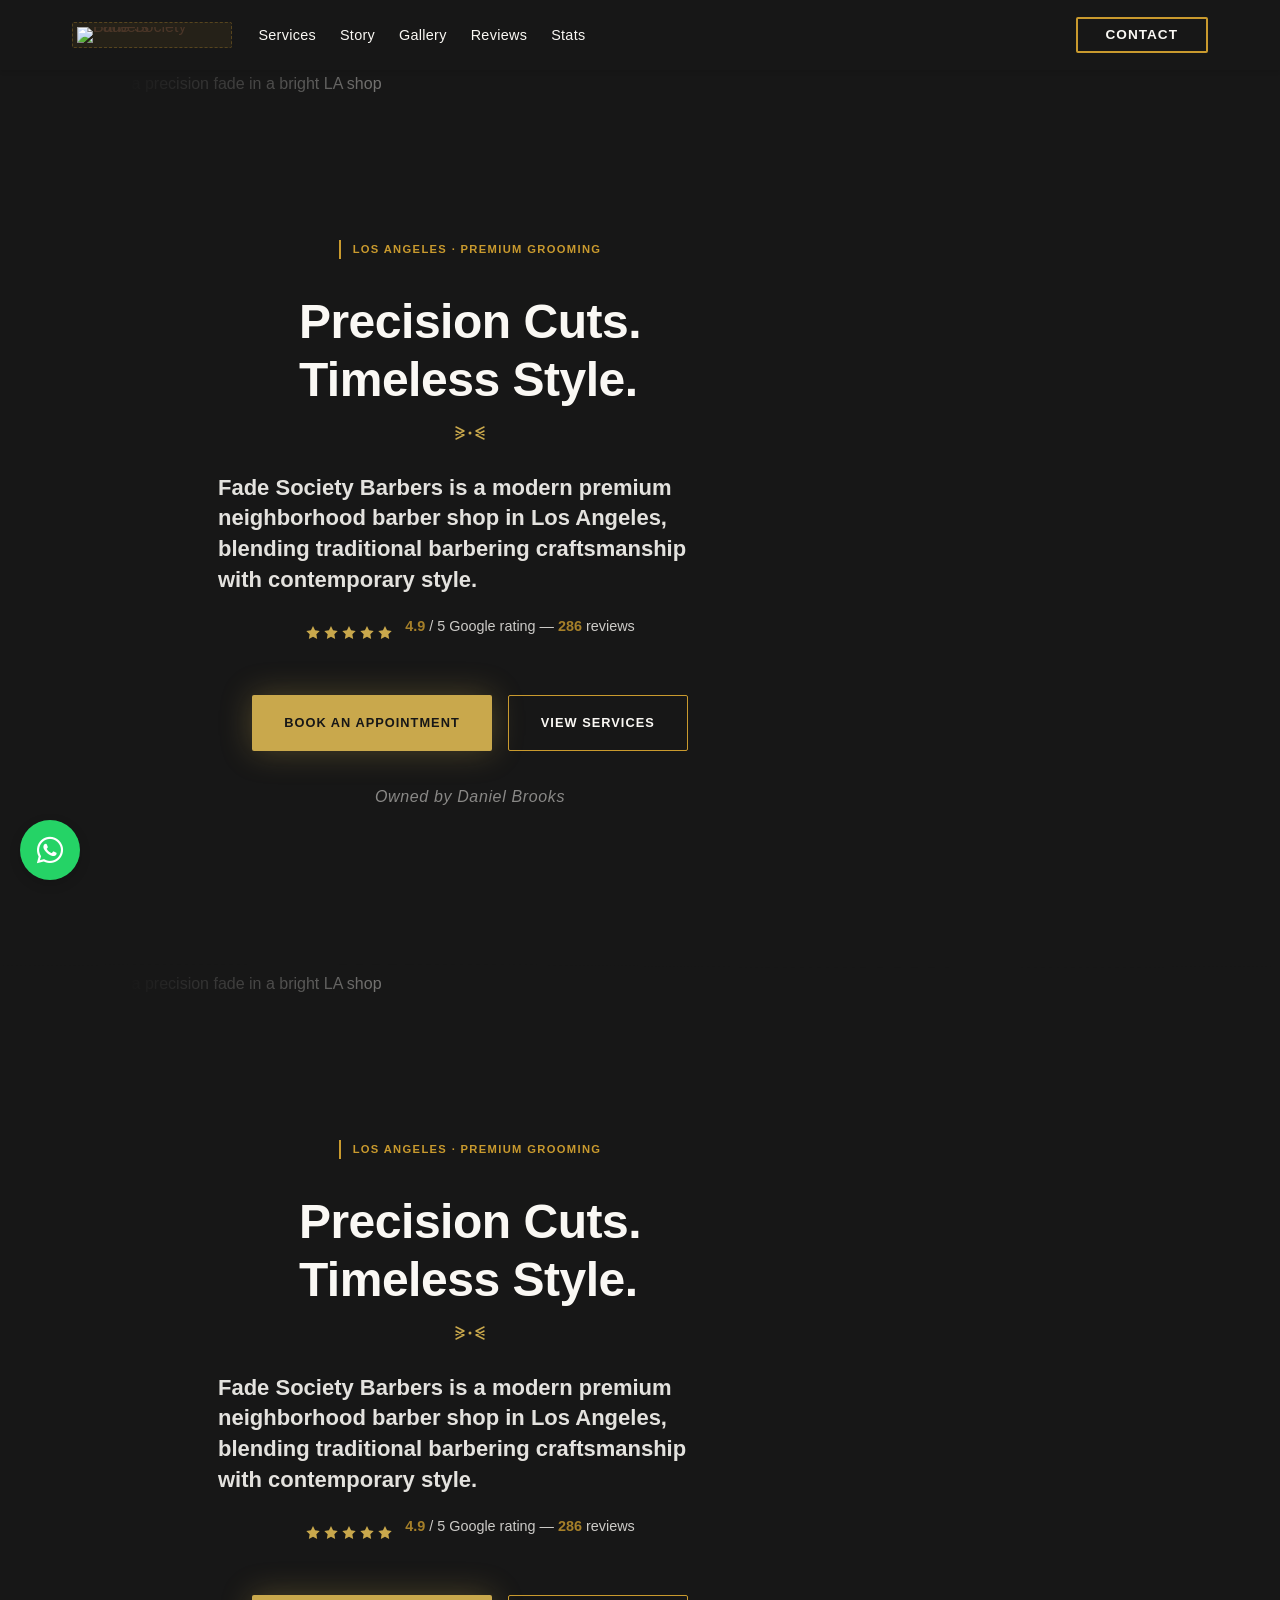
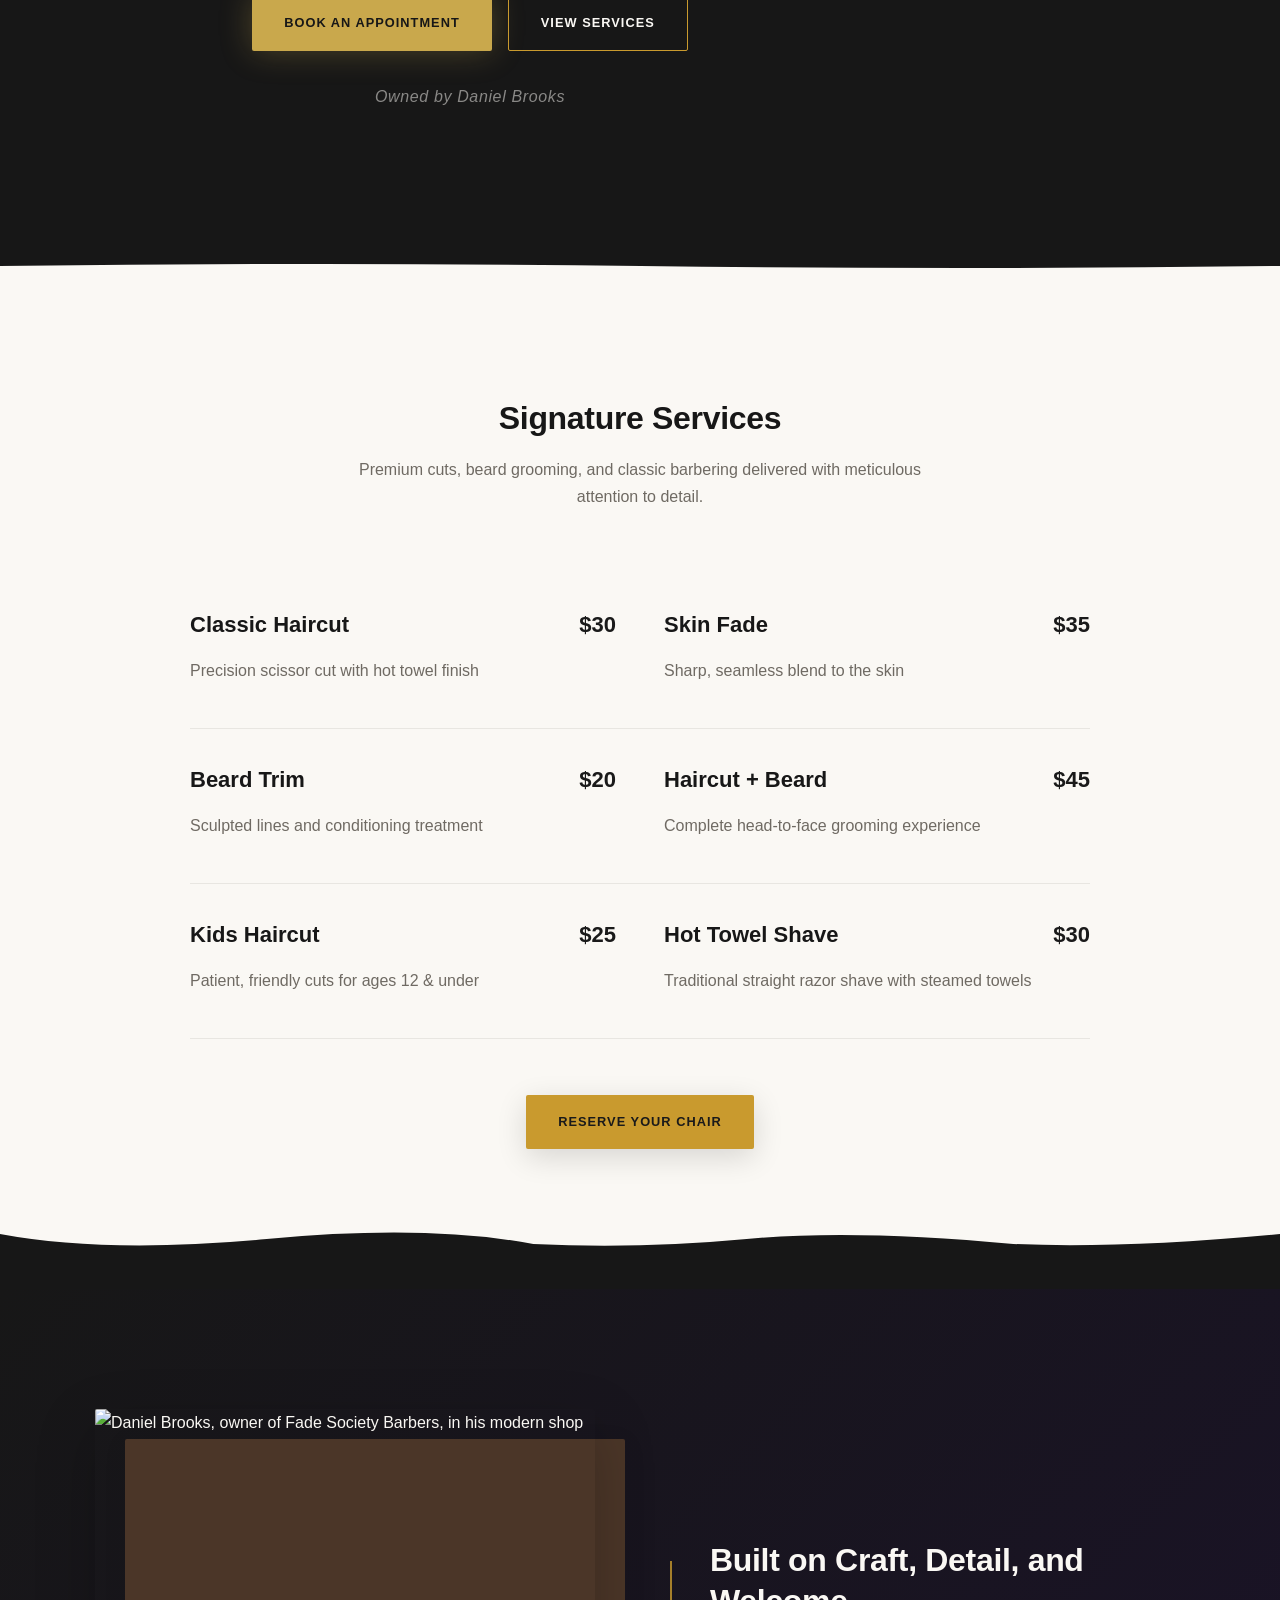
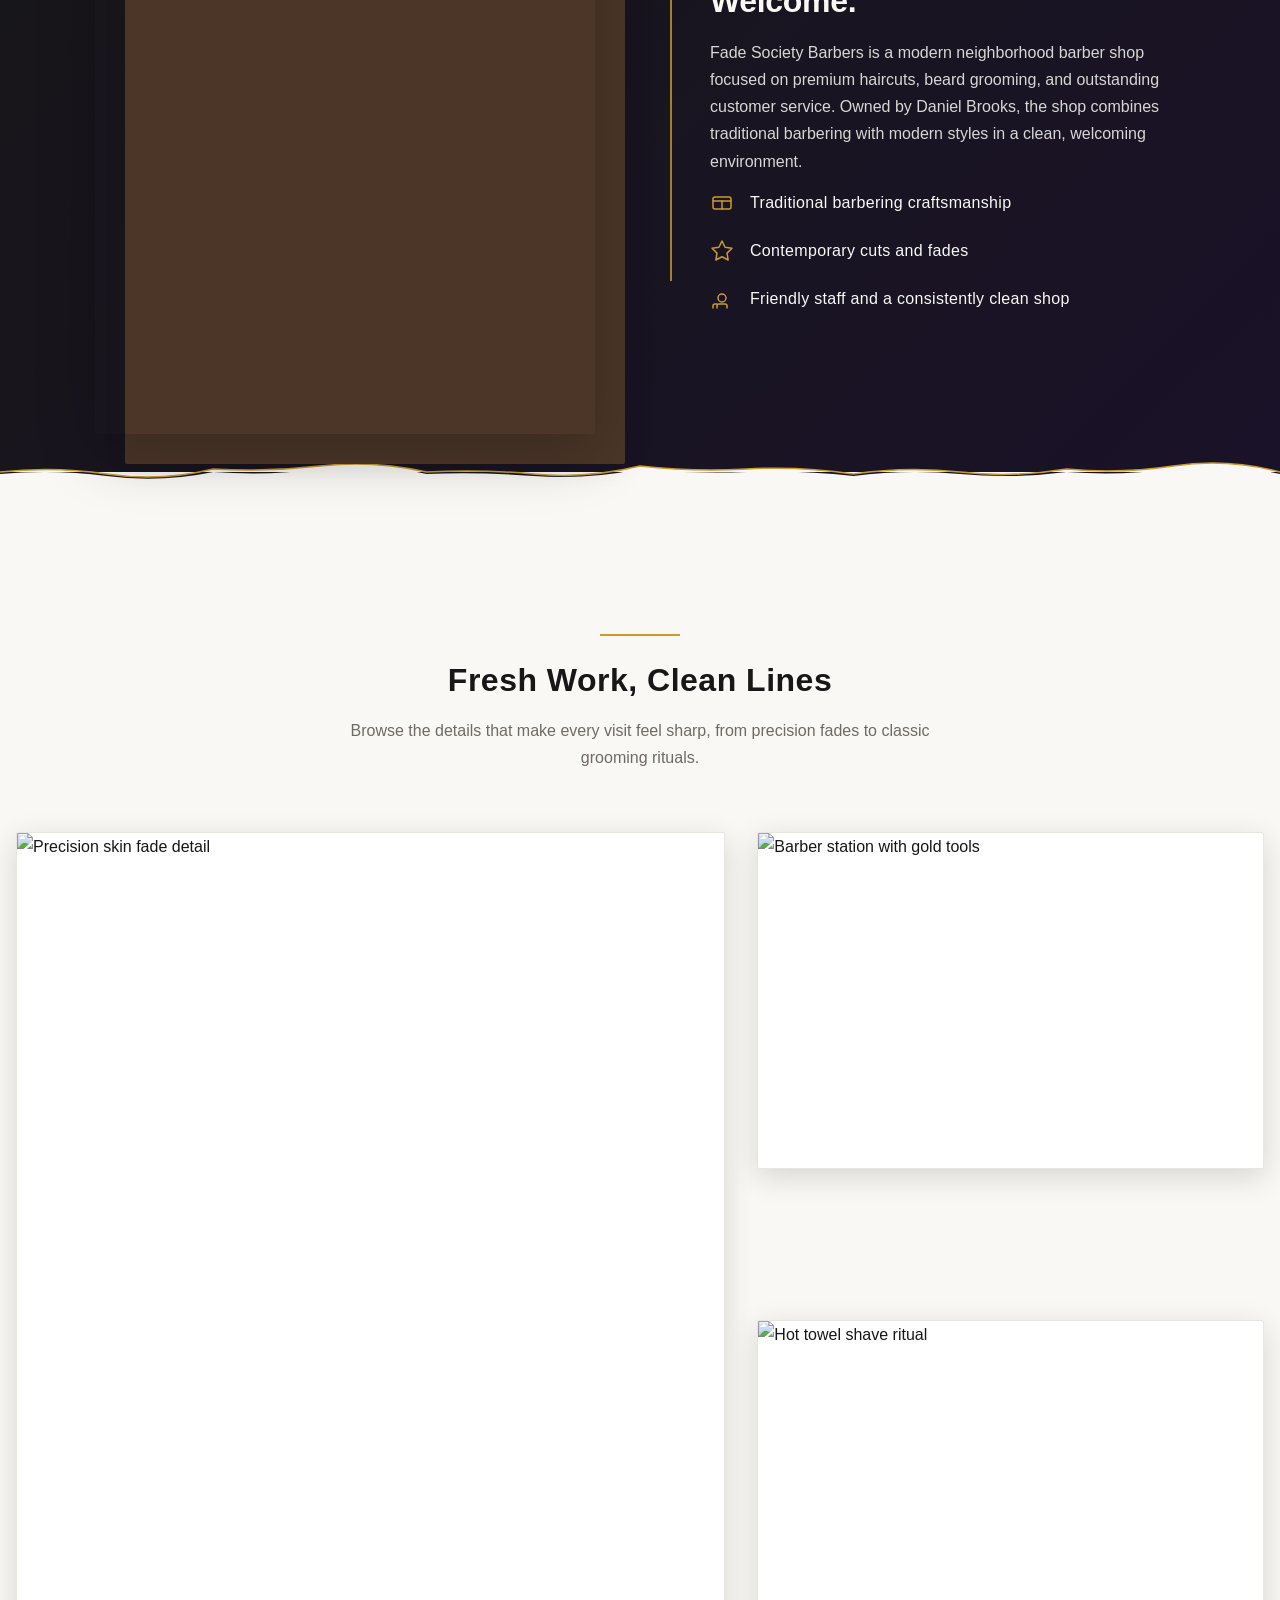
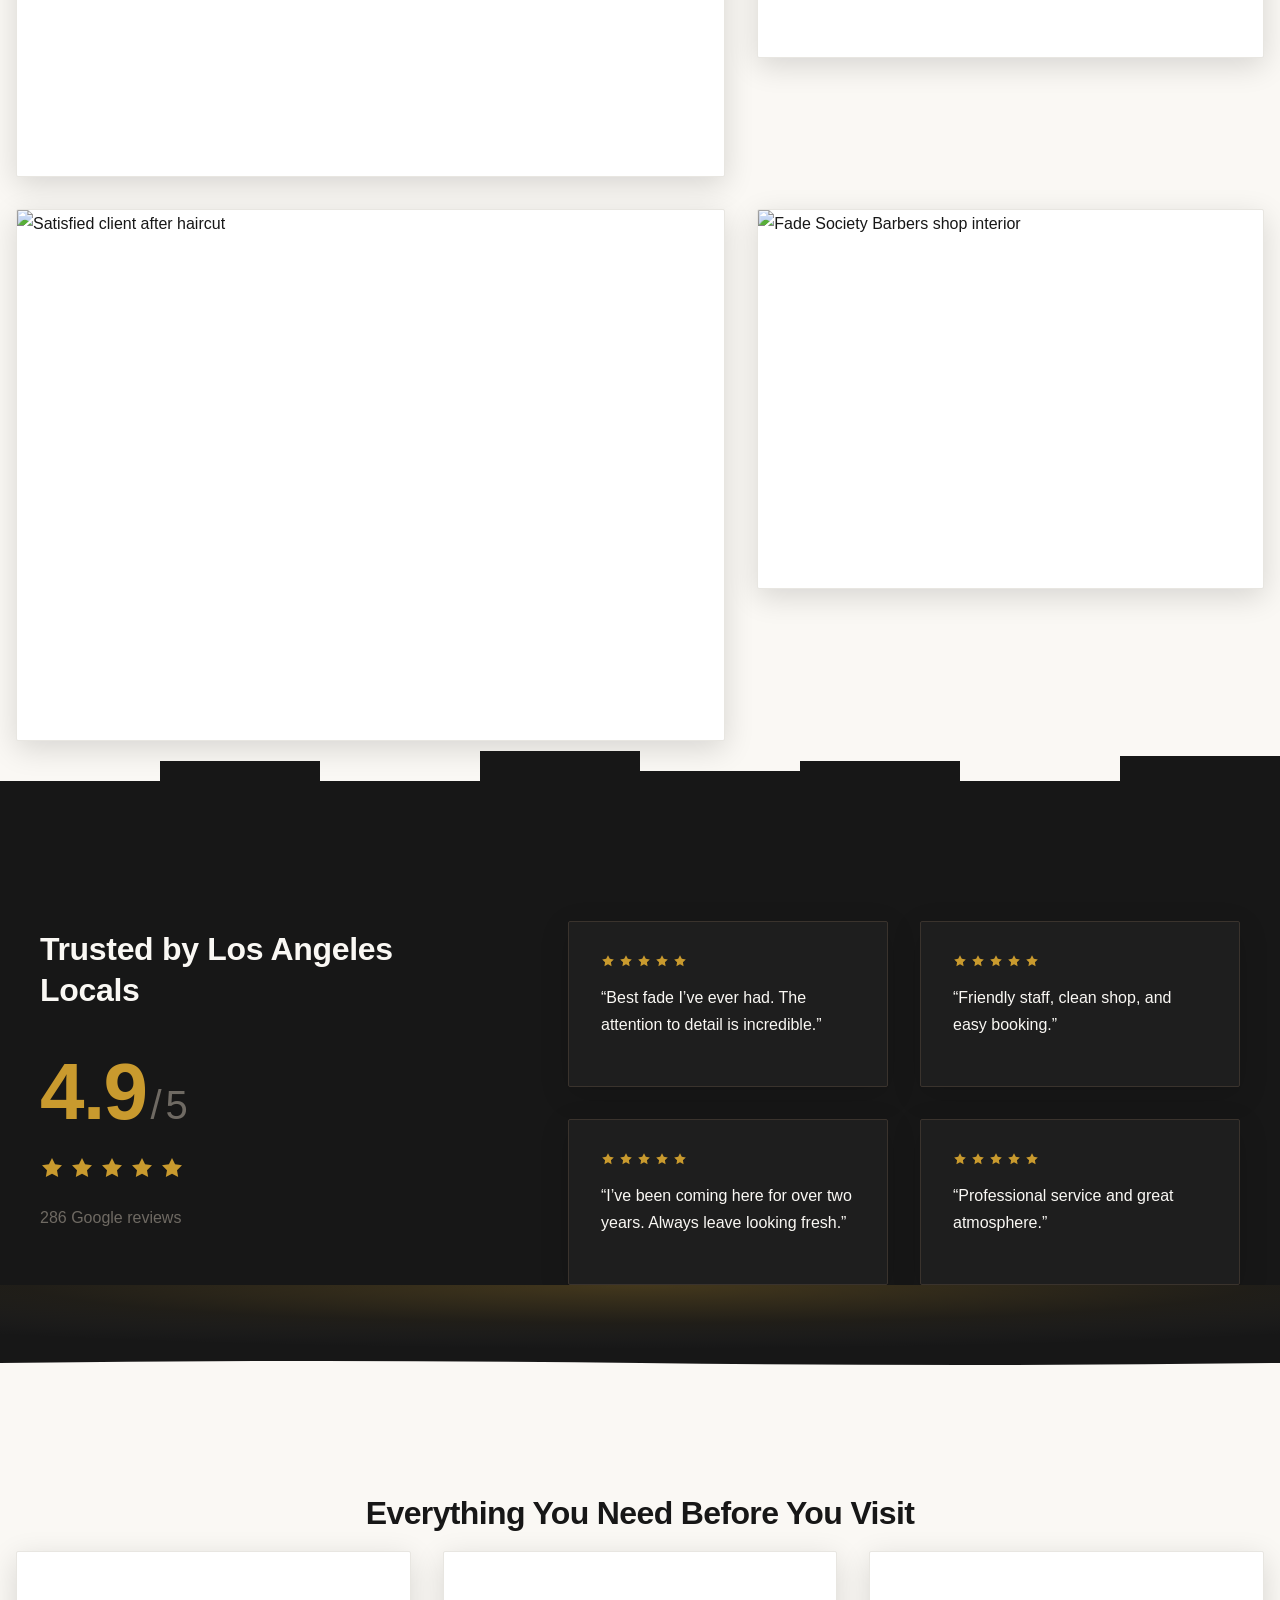
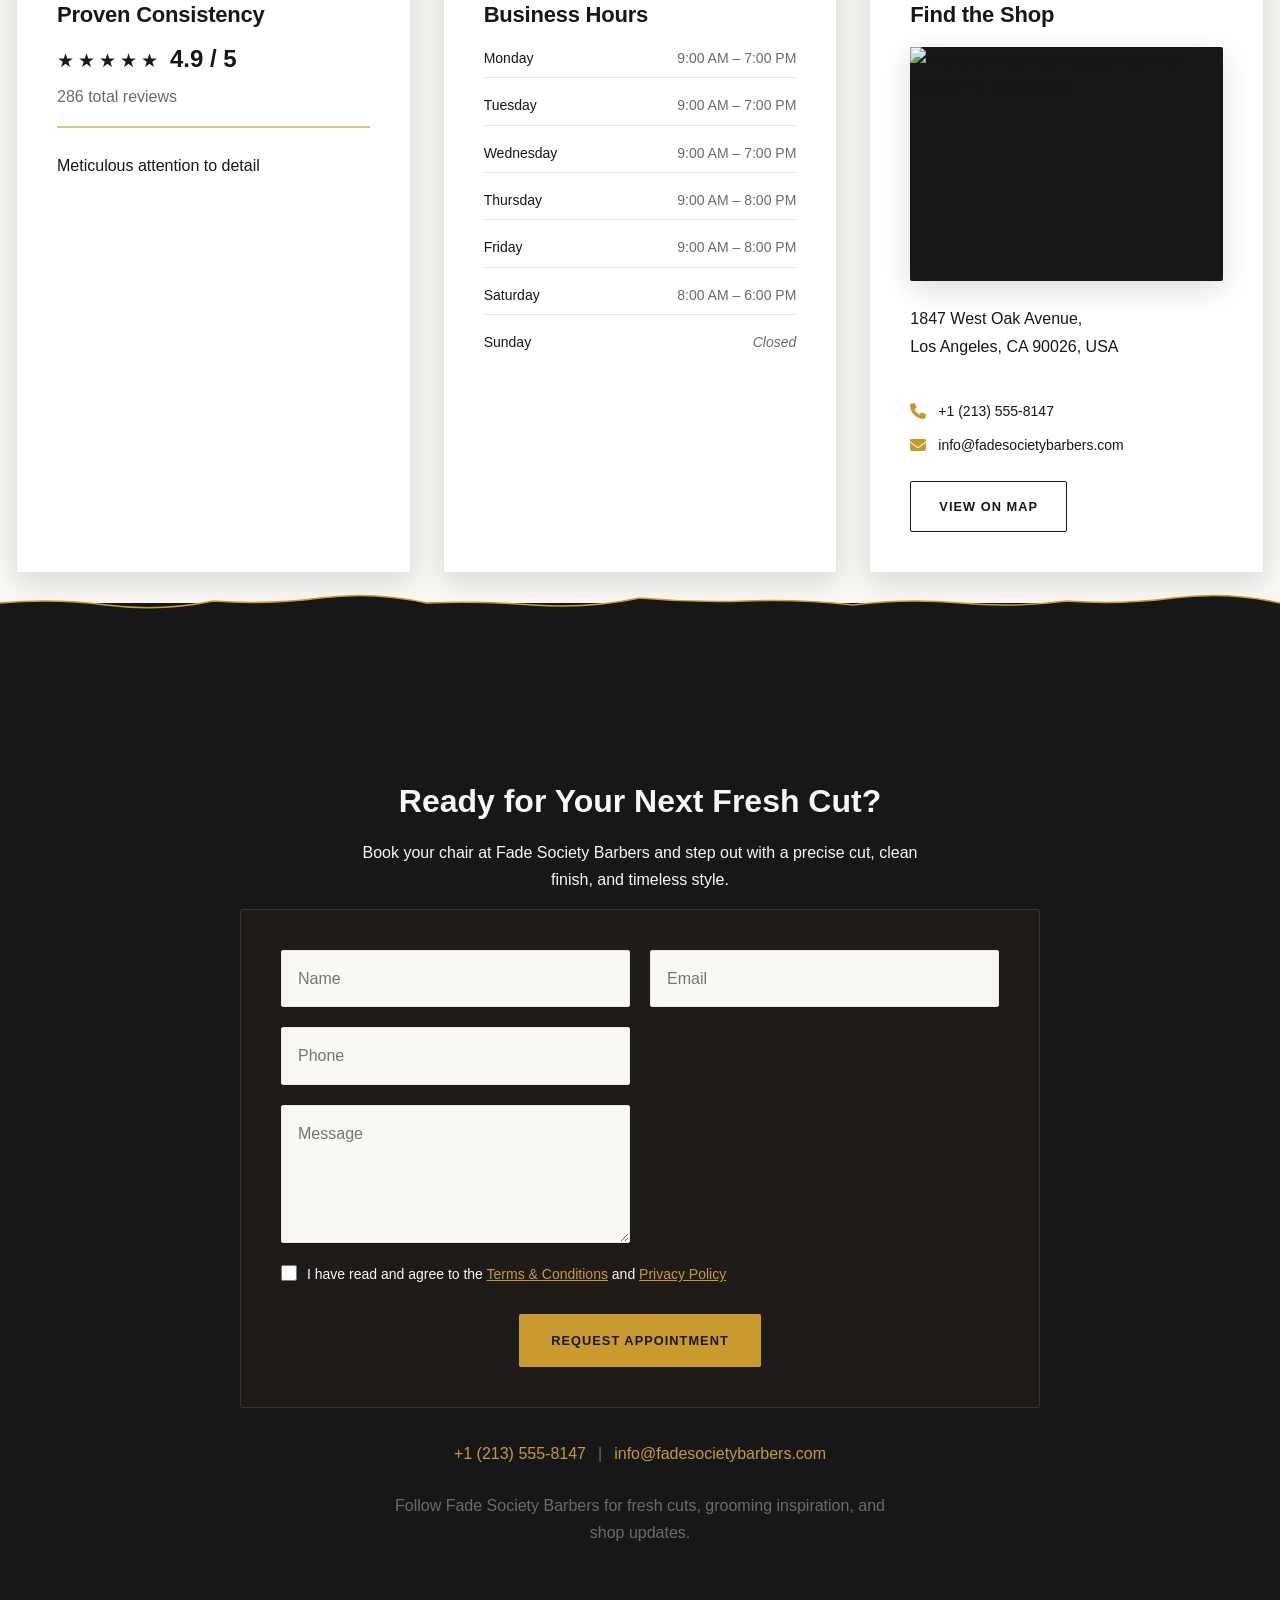
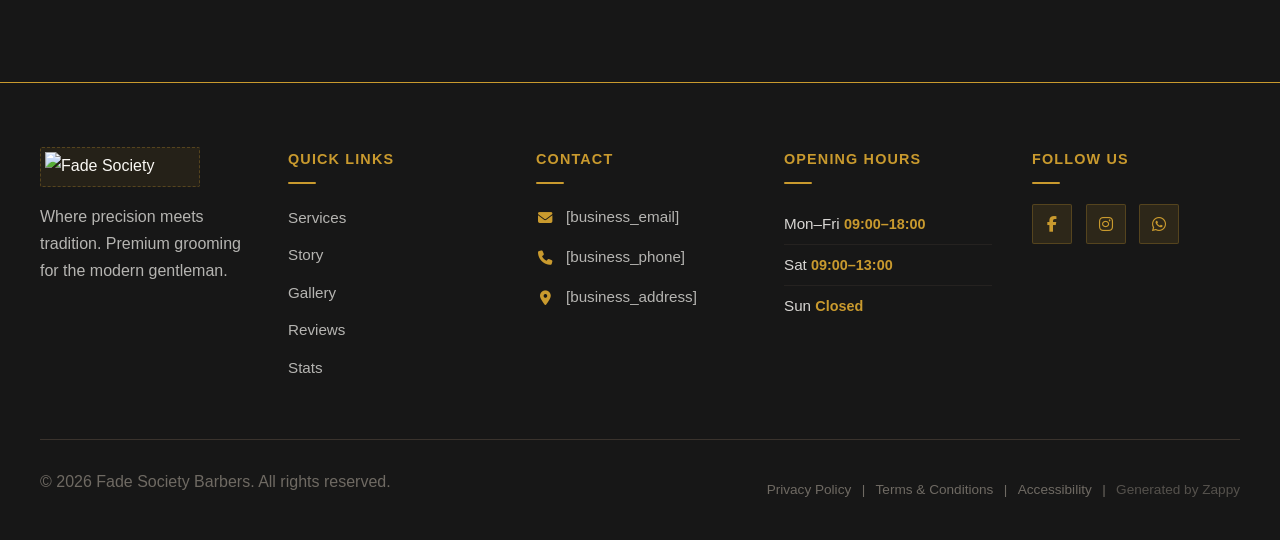
==== commit 16b76736: "Background sync: Progressive GitHub Sync" ====
--- a/index.html
+++ b/index.html
@@ -353,16 +353,16 @@
   <nav class="navbar">
   <button class="mobile-toggle" id="mobileToggle" aria-label="Menu">
     <svg class="hamburger-icon" width="24" height="24" viewBox="0 0 24 24" fill="none">
-      <path d="M3 12h18M3 6h18M3 18h18" stroke="currentColor" stroke-width="2" stroke-linecap="round"/>
+      <path d="M3 12h18M3 6h18M3 18h18" stroke="currentColor" stroke-width="2" stroke-linecap="round"></path>
     </svg>
     <svg class="close-icon" width="24" height="24" viewBox="0 0 24 24" fill="none" style="display: none;">
-      <path d="M18 6L6 18M6 6l12 12" stroke="currentColor" stroke-width="2" stroke-linecap="round"/>
+      <path d="M18 6L6 18M6 6l12 12" stroke="currentColor" stroke-width="2" stroke-linecap="round"></path>
     </svg>
   </button>
   
   <button class="phone-header-btn" data-phone="[business_phone]" aria-label="Call">
     <svg width="20" height="20" viewBox="0 0 24 24" fill="currentColor">
-      <path d="M22 16.92v3a2 2 0 0 1-2.18 2 19.79 19.79 0 0 1-8.63-3.07 19.5 19.5 0 0 1-6-6 19.79 19.79 0 0 1-3.07-8.67A2 2 0 0 1 4.11 2h3a2 2 0 0 1 2 1.72 12.84 12.84 0 0 0 .7 2.81 2 2 0 0 1-.45 2.11L8.09 9.91a16 16 0 0 0 6 6l1.27-1.27a2 2 0 0 1 2.11-.45 12.84 12.84 0 0 0 2.81.7A2 2 0 0 1 22 16.92z"/>
+      <path d="M22 16.92v3a2 2 0 0 1-2.18 2 19.79 19.79 0 0 1-8.63-3.07 19.5 19.5 0 0 1-6-6 19.79 19.79 0 0 1-3.07-8.67A2 2 0 0 1 4.11 2h3a2 2 0 0 1 2 1.72 12.84 12.84 0 0 0 .7 2.81 2 2 0 0 1-.45 2.11L8.09 9.91a16 16 0 0 0 6 6l1.27-1.27a2 2 0 0 1 2.11-.45 12.84 12.84 0 0 0 2.81.7A2 2 0 0 1 22 16.92z"></path>
     </svg>
   </button>
 
@@ -836,10 +836,10 @@
 </script>
   
   <main id="main">
-    <section data-band-index="0" id="hero" class="home-hero-section" data-layout-spec="Home-hero" data-hero-treatment="fade-bleed" style="--hero-fade-color: var(--bg-dark);" data-hero-type="fullscreen-scrim">
-  <img loading="eager" fetchpriority="high" decoding="async" class="hero-fade-img" data-hero-bg="true" data-placeholder="home-hero-image-1" data-context="Sharp, premium barber chair and a barber finishing a fade in a bright natural-light Los Angeles barber shop. The barber is focused on the cut, the shop interior is clean and modern with warm wood accents. The subject is positioned on the right side of the frame." width="1200" height="600" src="/assets/site-home-hero-image-1.webp" alt="Barber finishing a precision fade in a bright LA shop">
-  
-  <div class="hero-fade-content">
+    <section data-band-index="0" id="hero" class="home-hero-section" data-layout-spec="Home-hero" data-hero-treatment="fade-bleed" style="--hero-fade-color: var(--bg-dark);" data-hero-type="fullscreen-scrim" data-zappy-content-align="center-mid-left">
+  <img loading="eager" fetchpriority="high" decoding="async" class="hero-fade-img" data-hero-bg="true" data-placeholder="home-hero-image-1" data-context="Sharp, premium barber chair and a barber finishing a fade in a bright natural-light Los Angeles barber shop. The barber is focused on the cut, the shop interior is clean and modern with warm wood accents. The subject is positioned on the right side of the frame." width="1200" height="600" src="/assets/site-home-hero-image-1.webp" alt="Barber finishing a precision fade in a bright LA shop" data-hero-background="true" data-element-type="image" data-element-id="img-1783591457816-kow06y6hu">
+  
+  <div class="hero-fade-content" data-zappy-align-target="true" >
     <div class="hero-eyebrow">
       <span class="eyebrow-text">Los Angeles · Premium Grooming</span>
     </div>
@@ -848,9 +848,9 @@
     
     <div class="gold-scissors-divider" aria-hidden="true">
       <svg data-no-icon-edit="true" aria-hidden="true" width="40" height="16" viewBox="0 0 40 16" fill="none" xmlns="http://www.w3.org/2000/svg">
-        <path d="M6 2L14 6L6 10M6 6L14 10L6 14" stroke="#C9A84C" stroke-width="1.5" stroke-linecap="round" stroke-linejoin="round"/>
-        <path d="M34 2L26 6L34 10M34 6L26 10L34 14" stroke="#C9A84C" stroke-width="1.5" stroke-linecap="round" stroke-linejoin="round"/>
-        <circle cx="20" cy="8" r="1.5" fill="#C9A84C"/>
+        <path d="M6 2L14 6L6 10M6 6L14 10L6 14" stroke="#C9A84C" stroke-width="1.5" stroke-linecap="round" stroke-linejoin="round"></path>
+        <path d="M34 2L26 6L34 10M34 6L26 10L34 14" stroke="#C9A84C" stroke-width="1.5" stroke-linecap="round" stroke-linejoin="round"></path>
+        <circle cx="20" cy="8" r="1.5" fill="#C9A84C"></circle>
       </svg>
     </div>
     
@@ -858,18 +858,18 @@
     
     <div class="hero-rating">
       <div class="stars" aria-label="4.9 out of 5 stars">
-        <svg data-element-type="icon" data-icon-type="svg" width="16" height="16" viewBox="0 0 16 16" fill="#C9A84C" xmlns="http://www.w3.org/2000/svg"><path d="M8 1L10.06 5.26L14.72 5.94L11.36 9.26L12.16 13.92L8 11.76L3.84 13.92L4.64 9.26L1.28 5.94L5.94 5.26L8 1Z"/></svg>
-        <svg data-element-type="icon" data-icon-type="svg" width="16" height="16" viewBox="0 0 16 16" fill="#C9A84C" xmlns="http://www.w3.org/2000/svg"><path d="M8 1L10.06 5.26L14.72 5.94L11.36 9.26L12.16 13.92L8 11.76L3.84 13.92L4.64 9.26L1.28 5.94L5.94 5.26L8 1Z"/></svg>
-        <svg data-element-type="icon" data-icon-type="svg" width="16" height="16" viewBox="0 0 16 16" fill="#C9A84C" xmlns="http://www.w3.org/2000/svg"><path d="M8 1L10.06 5.26L14.72 5.94L11.36 9.26L12.16 13.92L8 11.76L3.84 13.92L4.64 9.26L1.28 5.94L5.94 5.26L8 1Z"/></svg>
-        <svg data-element-type="icon" data-icon-type="svg" width="16" height="16" viewBox="0 0 16 16" fill="#C9A84C" xmlns="http://www.w3.org/2000/svg"><path d="M8 1L10.06 5.26L14.72 5.94L11.36 9.26L12.16 13.92L8 11.76L3.84 13.92L4.64 9.26L1.28 5.94L5.94 5.26L8 1Z"/></svg>
-        <svg data-element-type="icon" data-icon-type="svg" width="16" height="16" viewBox="0 0 16 16" fill="#C9A84C" xmlns="http://www.w3.org/2000/svg"><path d="M8 1L10.06 5.26L14.72 5.94L11.36 9.26L12.16 13.92L8 11.76L3.84 13.92L4.64 9.26L1.28 5.94L5.94 5.26L8 1Z"/></svg>
-      </div>
-      <span class="rating-text"><strong>4.9</strong> / 5 Google rating — <strong>286</strong> reviews</span>
-    </div>
+        <svg data-element-type="icon" data-icon-type="svg" width="16" height="16" viewBox="0 0 16 16" fill="#C9A84C" xmlns="http://www.w3.org/2000/svg"><path d="M8 1L10.06 5.26L14.72 5.94L11.36 9.26L12.16 13.92L8 11.76L3.84 13.92L4.64 9.26L1.28 5.94L5.94 5.26L8 1Z"></path></svg>
+        <svg data-element-type="icon" data-icon-type="svg" width="16" height="16" viewBox="0 0 16 16" fill="#C9A84C" xmlns="http://www.w3.org/2000/svg"><path d="M8 1L10.06 5.26L14.72 5.94L11.36 9.26L12.16 13.92L8 11.76L3.84 13.92L4.64 9.26L1.28 5.94L5.94 5.26L8 1Z"></path></svg>
+        <svg data-element-type="icon" data-icon-type="svg" width="16" height="16" viewBox="0 0 16 16" fill="#C9A84C" xmlns="http://www.w3.org/2000/svg"><path d="M8 1L10.06 5.26L14.72 5.94L11.36 9.26L12.16 13.92L8 11.76L3.84 13.92L4.64 9.26L1.28 5.94L5.94 5.26L8 1Z"></path></svg>
+        <svg data-element-type="icon" data-icon-type="svg" width="16" height="16" viewBox="0 0 16 16" fill="#C9A84C" xmlns="http://www.w3.org/2000/svg"><path d="M8 1L10.06 5.26L14.72 5.94L11.36 9.26L12.16 13.92L8 11.76L3.84 13.92L4.64 9.26L1.28 5.94L5.94 5.26L8 1Z"></path></svg>
+        <svg data-element-type="icon" data-icon-type="svg" width="16" height="16" viewBox="0 0 16 16" fill="#C9A84C" xmlns="http://www.w3.org/2000/svg"><path d="M8 1L10.06 5.26L14.72 5.94L11.36 9.26L12.16 13.92L8 11.76L3.84 13.92L4.64 9.26L1.28 5.94L5.94 5.26L8 1Z"></path></svg>
+      </div>
+      <p class="zappy-editable"><span class="rating-text"><strong>4.9</strong> / 5 Google rating — <strong>286</strong> reviews</span>
+    </p></div>
     
     <div class="hero-cta-group">
-      <a href="#contact" class="btn-primary">Book an Appointment</a>
-      <a href="#services" class="btn-secondary">View Services</a>
+      <a href="#contact" class="btn-primary" data-element-type="button" data-element-id="btn-1783591457808-3cw49xao3" data-native-element="true">Book an Appointment</a>
+      <a href="#services" class="btn-secondary" data-element-type="button" data-element-id="btn-1783591457808-ojzm08eh5" data-native-element="true">View Services</a>
     </div>
     
     <p class="hero-owner">Owned by Daniel Brooks</p>
@@ -879,13 +879,65 @@
     <svg data-no-icon-edit="true" aria-hidden="true" viewBox="0 0 1200 60" preserveAspectRatio="none" xmlns="http://www.w3.org/2000/svg">
       <defs>
         <linearGradient id="fadeGradient" x1="0%" y1="0%" x2="100%" y2="0%">
-          <stop offset="0%" stop-color="#F5F2EE" stop-opacity="0"/>
-          <stop offset="50%" stop-color="#F5F2EE" stop-opacity="0.5"/>
-          <stop offset="100%" stop-color="#F5F2EE" stop-opacity="1"/>
+          <stop offset="0%" stop-color="#F5F2EE" stop-opacity="0"></stop>
+          <stop offset="50%" stop-color="#F5F2EE" stop-opacity="0.5"></stop>
+          <stop offset="100%" stop-color="#F5F2EE" stop-opacity="1"></stop>
         </linearGradient>
       </defs>
-      <path d="M0,60 L0,58 L1200,58 L1200,60 Z" fill="var(--bg-light)" opacity="0.4"/>
-      <path d="M0,60 L0,56 Q300,52 600,56 T1200,56 L1200,60 Z" fill="var(--bg-light)"/>
+      <path d="M0,60 L0,58 L1200,58 L1200,60 Z" fill="var(--bg-dark)" opacity="0.4"></path>
+      <path d="M0,60 L0,56 Q300,52 600,56 T1200,56 L1200,60 Z" fill="var(--bg-dark)"></path>
+    </svg>
+  </div>
+</section><section data-band-index="0" id="hero-dup-1783591489352" class="home-hero-section" data-layout-spec="Home-hero" data-hero-treatment="fade-bleed" style="--hero-fade-color: var(--bg-dark);" data-hero-type="fullscreen-scrim" data-zappy-content-align="center-mid-left">
+  <img loading="eager" fetchpriority="high" class="hero-fade-img" data-hero-bg="true" data-placeholder="home-hero-image-1" data-context="Sharp, premium barber chair and a barber finishing a fade in a bright natural-light Los Angeles barber shop. The barber is focused on the cut, the shop interior is clean and modern with warm wood accents. The subject is positioned on the right side of the frame." width="1200" height="600" src="/assets/site-home-hero-image-1.webp" alt="Barber finishing a precision fade in a bright LA shop" data-hero-background="true" data-element-type="image" data-element-id="img-1783591457816-kow06y6hu">
+  
+  <div class="hero-fade-content" data-zappy-align-target="true" >
+    <div class="hero-eyebrow">
+      <span class="eyebrow-text">Los Angeles · Premium Grooming</span>
+    </div>
+    
+    <h1 class="display-xl">Precision Cuts.<br>Timeless Style.</h1>
+    
+    <div class="gold-scissors-divider" aria-hidden="true">
+      <svg data-no-icon-edit="true" aria-hidden="true" width="40" height="16" viewBox="0 0 40 16" fill="none" xmlns="http://www.w3.org/2000/svg">
+        <path d="M6 2L14 6L6 10M6 6L14 10L6 14" stroke="#C9A84C" stroke-width="1.5" stroke-linecap="round" stroke-linejoin="round"></path>
+        <path d="M34 2L26 6L34 10M34 6L26 10L34 14" stroke="#C9A84C" stroke-width="1.5" stroke-linecap="round" stroke-linejoin="round"></path>
+        <circle cx="20" cy="8" r="1.5" fill="#C9A84C"></circle>
+      </svg>
+    </div>
+    
+    <h3 class="hero-subtitle">Fade Society Barbers is a modern premium neighborhood barber shop in Los Angeles, blending traditional barbering craftsmanship with contemporary style.</h3>
+    
+    <div class="hero-rating">
+      <div class="stars" aria-label="4.9 out of 5 stars">
+        <svg data-element-type="icon" data-icon-type="svg" width="16" height="16" viewBox="0 0 16 16" fill="#C9A84C" xmlns="http://www.w3.org/2000/svg"><path d="M8 1L10.06 5.26L14.72 5.94L11.36 9.26L12.16 13.92L8 11.76L3.84 13.92L4.64 9.26L1.28 5.94L5.94 5.26L8 1Z"></path></svg>
+        <svg data-element-type="icon" data-icon-type="svg" width="16" height="16" viewBox="0 0 16 16" fill="#C9A84C" xmlns="http://www.w3.org/2000/svg"><path d="M8 1L10.06 5.26L14.72 5.94L11.36 9.26L12.16 13.92L8 11.76L3.84 13.92L4.64 9.26L1.28 5.94L5.94 5.26L8 1Z"></path></svg>
+        <svg data-element-type="icon" data-icon-type="svg" width="16" height="16" viewBox="0 0 16 16" fill="#C9A84C" xmlns="http://www.w3.org/2000/svg"><path d="M8 1L10.06 5.26L14.72 5.94L11.36 9.26L12.16 13.92L8 11.76L3.84 13.92L4.64 9.26L1.28 5.94L5.94 5.26L8 1Z"></path></svg>
+        <svg data-element-type="icon" data-icon-type="svg" width="16" height="16" viewBox="0 0 16 16" fill="#C9A84C" xmlns="http://www.w3.org/2000/svg"><path d="M8 1L10.06 5.26L14.72 5.94L11.36 9.26L12.16 13.92L8 11.76L3.84 13.92L4.64 9.26L1.28 5.94L5.94 5.26L8 1Z"></path></svg>
+        <svg data-element-type="icon" data-icon-type="svg" width="16" height="16" viewBox="0 0 16 16" fill="#C9A84C" xmlns="http://www.w3.org/2000/svg"><path d="M8 1L10.06 5.26L14.72 5.94L11.36 9.26L12.16 13.92L8 11.76L3.84 13.92L4.64 9.26L1.28 5.94L5.94 5.26L8 1Z"></path></svg>
+      </div>
+      <p><span class="rating-text"><strong>4.9</strong> / 5 Google rating — <strong>286</strong> reviews</span>
+    </p></div>
+    
+    <div class="hero-cta-group">
+      <a href="#contact" class="btn-primary" data-element-type="button" data-element-id="btn-1783591457808-3cw49xao3" data-native-element="true">Book an Appointment</a>
+      <a href="#services" class="btn-secondary" data-element-type="button" data-element-id="btn-1783591457808-ojzm08eh5" data-native-element="true">View Services</a>
+    </div>
+    
+    <p class="hero-owner">Owned by Daniel Brooks</p>
+  </div>
+  
+  <div class="home-hero-divider-wrapper" aria-hidden="true">
+    <svg data-no-icon-edit="true" aria-hidden="true" viewBox="0 0 1200 60" preserveAspectRatio="none" xmlns="http://www.w3.org/2000/svg">
+      <defs>
+        <linearGradient id="fadeGradient-dup-1783591489352-0" x1="0%" y1="0%" x2="100%" y2="0%">
+          <stop offset="0%" stop-color="#F5F2EE" stop-opacity="0"></stop>
+          <stop offset="50%" stop-color="#F5F2EE" stop-opacity="0.5"></stop>
+          <stop offset="100%" stop-color="#F5F2EE" stop-opacity="1"></stop>
+        </linearGradient>
+      </defs>
+      <path d="M0,60 L0,58 L1200,58 L1200,60 Z" fill="var(--bg-light)" opacity="0.4"></path>
+      <path d="M0,60 L0,56 Q300,52 600,56 T1200,56 L1200,60 Z" fill="var(--bg-light)"></path>
     </svg>
   </div>
 </section>
@@ -953,7 +1005,7 @@
   <!-- Bottom Divider: Overlapping espresso-brown curved band -->
   <div class="home-services-section__divider-wrapper">
     <svg data-no-icon-edit="true" aria-hidden="true" viewBox="0 0 1200 80" preserveAspectRatio="none" xmlns="http://www.w3.org/2000/svg">
-      <path d="M0,80 L0,25 Q100,45 250,30 T500,35 Q600,40 700,30 T950,35 Q1050,40 1200,25 L1200,80 Z" fill="var(--bg-dark)"/>
+      <path d="M0,80 L0,25 Q100,45 250,30 T500,35 Q600,40 700,30 T950,35 Q1050,40 1200,25 L1200,80 Z" fill="var(--bg-dark)"></path>
     </svg>
   </div>
 </section>
@@ -980,9 +1032,9 @@
             <div class="value-item">
               <div class="value-icon-wrapper">
                 <svg class="value-icon" data-element-type="icon" data-icon-type="svg" viewBox="0 0 24 24" fill="none" xmlns="http://www.w3.org/2000/svg">
-                  <path d="M21 16V8A2 2 0 0 0 19 6H5A2 2 0 0 0 3 8V16A2 2 0 0 0 5 18H19A2 2 0 0 0 21 16Z" stroke="currentColor" stroke-width="1.5" stroke-linecap="round" stroke-linejoin="round"/>
-                  <path d="M3 10H21" stroke="currentColor" stroke-width="1.5" stroke-linecap="round" stroke-linejoin="round"/>
-                  <path d="M12 18V10" stroke="currentColor" stroke-width="1.5" stroke-linecap="round" stroke-linejoin="round"/>
+                  <path d="M21 16V8A2 2 0 0 0 19 6H5A2 2 0 0 0 3 8V16A2 2 0 0 0 5 18H19A2 2 0 0 0 21 16Z" stroke="currentColor" stroke-width="1.5" stroke-linecap="round" stroke-linejoin="round"></path>
+                  <path d="M3 10H21" stroke="currentColor" stroke-width="1.5" stroke-linecap="round" stroke-linejoin="round"></path>
+                  <path d="M12 18V10" stroke="currentColor" stroke-width="1.5" stroke-linecap="round" stroke-linejoin="round"></path>
                 </svg>
               </div>
               <span class="value-text">Traditional barbering craftsmanship</span>
@@ -990,7 +1042,7 @@
             <div class="value-item">
               <div class="value-icon-wrapper">
                 <svg class="value-icon" data-element-type="icon" data-icon-type="svg" viewBox="0 0 24 24" fill="none" xmlns="http://www.w3.org/2000/svg">
-                  <path d="M12 2L15.09 8.26L22 9.27L17 14.14L18.18 21.02L12 17.77L5.82 21.02L7 14.14L2 9.27L8.91 8.26L12 2Z" stroke="currentColor" stroke-width="1.5" stroke-linecap="round" stroke-linejoin="round"/>
+                  <path d="M12 2L15.09 8.26L22 9.27L17 14.14L18.18 21.02L12 17.77L5.82 21.02L7 14.14L2 9.27L8.91 8.26L12 2Z" stroke="currentColor" stroke-width="1.5" stroke-linecap="round" stroke-linejoin="round"></path>
                 </svg>
               </div>
               <span class="value-text">Contemporary cuts and fades</span>
@@ -998,9 +1050,9 @@
             <div class="value-item">
               <div class="value-icon-wrapper">
                 <svg class="value-icon" data-element-type="icon" data-icon-type="svg" viewBox="0 0 24 24" fill="none" xmlns="http://www.w3.org/2000/svg">
-                  <path d="M17 21V19A2 2 0 0 0 15 17H9A2 2 0 0 0 7 19V21" stroke="currentColor" stroke-width="1.5" stroke-linecap="round" stroke-linejoin="round"/>
-                  <path d="M12 15C14.2091 15 16 13.2091 16 11C16 8.79086 14.2091 7 12 7C9.79086 7 8 8.79086 8 11C8 13.2091 9.79086 15 12 15Z" stroke="currentColor" stroke-width="1.5" stroke-linecap="round" stroke-linejoin="round"/>
-                  <path d="M3 21V19A2 2 0 0 1 5 17H7" stroke="currentColor" stroke-width="1.5" stroke-linecap="round" stroke-linejoin="round"/>
+                  <path d="M17 21V19A2 2 0 0 0 15 17H9A2 2 0 0 0 7 19V21" stroke="currentColor" stroke-width="1.5" stroke-linecap="round" stroke-linejoin="round"></path>
+                  <path d="M12 15C14.2091 15 16 13.2091 16 11C16 8.79086 14.2091 7 12 7C9.79086 7 8 8.79086 8 11C8 13.2091 9.79086 15 12 15Z" stroke="currentColor" stroke-width="1.5" stroke-linecap="round" stroke-linejoin="round"></path>
+                  <path d="M3 21V19A2 2 0 0 1 5 17H7" stroke="currentColor" stroke-width="1.5" stroke-linecap="round" stroke-linejoin="round"></path>
                 </svg>
               </div>
               <span class="value-text">Friendly staff and a consistently clean shop</span>
@@ -1015,9 +1067,9 @@
   <div class="home-story-section-divider-wrapper" aria-hidden="true">
     <svg data-no-icon-edit="true" aria-hidden="true" viewBox="0 0 1200 80" preserveAspectRatio="none" xmlns="http://www.w3.org/2000/svg">
       <!-- Gold Top Stroke -->
-      <path d="M0,38 Q50,32 100,40 T200,35 Q250,38 300,32 T400,38 Q450,35 500,40 T600,32 Q650,38 700,35 T800,40 Q850,32 900,38 T1000,35 Q1050,40 1100,32 T1200,38" fill="var(--bg-light)" stroke="var(--secondary)" stroke-width="1.5"/>
+      <path d="M0,38 Q50,32 100,40 T200,35 Q250,38 300,32 T400,38 Q450,35 500,40 T600,32 Q650,38 700,35 T800,40 Q850,32 900,38 T1000,35 Q1050,40 1100,32 T1200,38" fill="var(--bg-light)" stroke="var(--secondary)" stroke-width="1.5"></path>
       <!-- Torn Paper Fill (fills bottom portion) -->
-      <path d="M0,80 L0,40 Q50,35 100,42 T200,38 Q250,42 300,35 T400,40 Q450,38 500,42 T600,35 Q650,40 700,38 T800,42 Q850,35 900,40 T1000,38 Q1050,42 1100,35 T1200,40 L1200,80 Z" fill="var(--bg-light)"/>
+      <path d="M0,80 L0,40 Q50,35 100,42 T200,38 Q250,42 300,35 T400,40 Q450,38 500,42 T600,35 Q650,40 700,38 T800,42 Q850,35 900,40 T1000,38 Q1050,42 1100,35 T1200,40 L1200,80 Z" fill="var(--bg-light)"></path>
     </svg>
   </div>
 </section>
@@ -1063,7 +1115,7 @@
   <!-- Bottom Divider: Stepped Geometric Divider -->
   <div class="home-gallery-divider-wrapper" aria-hidden="true">
     <svg data-no-icon-edit="true" aria-hidden="true" viewBox="0 0 1200 60" preserveAspectRatio="none" xmlns="http://www.w3.org/2000/svg">
-      <path d="M0,60 L0,40 L150,40 L150,20 L300,20 L300,40 L450,40 L450,10 L600,10 L600,30 L750,30 L750,20 L900,20 L900,40 L1050,40 L1050,15 L1200,15 L1200,60 Z" fill="var(--bg-dark)"/>
+      <path d="M0,60 L0,40 L150,40 L150,20 L300,20 L300,40 L450,40 L450,10 L600,10 L600,30 L750,30 L750,20 L900,20 L900,40 L1050,40 L1050,15 L1200,15 L1200,60 Z" fill="var(--bg-dark)"></path>
     </svg>
   </div>
 </section>
@@ -1080,11 +1132,11 @@
                     <span class="home-reviews-section-rating-max">5</span>
                 </div>
                 <div class="home-reviews-section-stars" aria-label="4.9 out of 5 stars">
-                    <svg width="24" height="24" viewBox="0 0 24 24" fill="currentColor" data-element-type="icon" data-icon-type="svg"><path d="M12 2l3.09 6.26L22 9.27l-5 4.87 1.18 6.88L12 17.77l-6.18 3.25L7 14.14 2 9.27l6.91-1.01L12 2z"/></svg>
-                    <svg width="24" height="24" viewBox="0 0 24 24" fill="currentColor" data-element-type="icon" data-icon-type="svg"><path d="M12 2l3.09 6.26L22 9.27l-5 4.87 1.18 6.88L12 17.77l-6.18 3.25L7 14.14 2 9.27l6.91-1.01L12 2z"/></svg>
-                    <svg width="24" height="24" viewBox="0 0 24 24" fill="currentColor" data-element-type="icon" data-icon-type="svg"><path d="M12 2l3.09 6.26L22 9.27l-5 4.87 1.18 6.88L12 17.77l-6.18 3.25L7 14.14 2 9.27l6.91-1.01L12 2z"/></svg>
-                    <svg width="24" height="24" viewBox="0 0 24 24" fill="currentColor" data-element-type="icon" data-icon-type="svg"><path d="M12 2l3.09 6.26L22 9.27l-5 4.87 1.18 6.88L12 17.77l-6.18 3.25L7 14.14 2 9.27l6.91-1.01L12 2z"/></svg>
-                    <svg width="24" height="24" viewBox="0 0 24 24" fill="currentColor" data-element-type="icon" data-icon-type="svg"><path d="M12 2l3.09 6.26L22 9.27l-5 4.87 1.18 6.88L12 17.77l-6.18 3.25L7 14.14 2 9.27l6.91-1.01L12 2z"/></svg>
+                    <svg width="24" height="24" viewBox="0 0 24 24" fill="currentColor" data-element-type="icon" data-icon-type="svg"><path d="M12 2l3.09 6.26L22 9.27l-5 4.87 1.18 6.88L12 17.77l-6.18 3.25L7 14.14 2 9.27l6.91-1.01L12 2z"></path></svg>
+                    <svg width="24" height="24" viewBox="0 0 24 24" fill="currentColor" data-element-type="icon" data-icon-type="svg"><path d="M12 2l3.09 6.26L22 9.27l-5 4.87 1.18 6.88L12 17.77l-6.18 3.25L7 14.14 2 9.27l6.91-1.01L12 2z"></path></svg>
+                    <svg width="24" height="24" viewBox="0 0 24 24" fill="currentColor" data-element-type="icon" data-icon-type="svg"><path d="M12 2l3.09 6.26L22 9.27l-5 4.87 1.18 6.88L12 17.77l-6.18 3.25L7 14.14 2 9.27l6.91-1.01L12 2z"></path></svg>
+                    <svg width="24" height="24" viewBox="0 0 24 24" fill="currentColor" data-element-type="icon" data-icon-type="svg"><path d="M12 2l3.09 6.26L22 9.27l-5 4.87 1.18 6.88L12 17.77l-6.18 3.25L7 14.14 2 9.27l6.91-1.01L12 2z"></path></svg>
+                    <svg width="24" height="24" viewBox="0 0 24 24" fill="currentColor" data-element-type="icon" data-icon-type="svg"><path d="M12 2l3.09 6.26L22 9.27l-5 4.87 1.18 6.88L12 17.77l-6.18 3.25L7 14.14 2 9.27l6.91-1.01L12 2z"></path></svg>
                 </div>
                 <p class="home-reviews-section-review-count">286 Google reviews</p>
             </div>
@@ -1092,41 +1144,41 @@
             <div class="home-reviews-section-cards-grid">
                 <div class="home-reviews-section-card">
                     <div class="home-reviews-section-card-stars" aria-hidden="true">
-                        <svg width="14" height="14" viewBox="0 0 24 24" fill="currentColor" data-element-type="icon" data-icon-type="svg"><path d="M12 2l3.09 6.26L22 9.27l-5 4.87 1.18 6.88L12 17.77l-6.18 3.25L7 14.14 2 9.27l6.91-1.01L12 2z"/></svg>
-                        <svg width="14" height="14" viewBox="0 0 24 24" fill="currentColor" data-element-type="icon" data-icon-type="svg"><path d="M12 2l3.09 6.26L22 9.27l-5 4.87 1.18 6.88L12 17.77l-6.18 3.25L7 14.14 2 9.27l6.91-1.01L12 2z"/></svg>
-                        <svg width="14" height="14" viewBox="0 0 24 24" fill="currentColor" data-element-type="icon" data-icon-type="svg"><path d="M12 2l3.09 6.26L22 9.27l-5 4.87 1.18 6.88L12 17.77l-6.18 3.25L7 14.14 2 9.27l6.91-1.01L12 2z"/></svg>
-                        <svg width="14" height="14" viewBox="0 0 24 24" fill="currentColor" data-element-type="icon" data-icon-type="svg"><path d="M12 2l3.09 6.26L22 9.27l-5 4.87 1.18 6.88L12 17.77l-6.18 3.25L7 14.14 2 9.27l6.91-1.01L12 2z"/></svg>
-                        <svg width="14" height="14" viewBox="0 0 24 24" fill="currentColor" data-element-type="icon" data-icon-type="svg"><path d="M12 2l3.09 6.26L22 9.27l-5 4.87 1.18 6.88L12 17.77l-6.18 3.25L7 14.14 2 9.27l6.91-1.01L12 2z"/></svg>
+                        <svg width="14" height="14" viewBox="0 0 24 24" fill="currentColor" data-element-type="icon" data-icon-type="svg"><path d="M12 2l3.09 6.26L22 9.27l-5 4.87 1.18 6.88L12 17.77l-6.18 3.25L7 14.14 2 9.27l6.91-1.01L12 2z"></path></svg>
+                        <svg width="14" height="14" viewBox="0 0 24 24" fill="currentColor" data-element-type="icon" data-icon-type="svg"><path d="M12 2l3.09 6.26L22 9.27l-5 4.87 1.18 6.88L12 17.77l-6.18 3.25L7 14.14 2 9.27l6.91-1.01L12 2z"></path></svg>
+                        <svg width="14" height="14" viewBox="0 0 24 24" fill="currentColor" data-element-type="icon" data-icon-type="svg"><path d="M12 2l3.09 6.26L22 9.27l-5 4.87 1.18 6.88L12 17.77l-6.18 3.25L7 14.14 2 9.27l6.91-1.01L12 2z"></path></svg>
+                        <svg width="14" height="14" viewBox="0 0 24 24" fill="currentColor" data-element-type="icon" data-icon-type="svg"><path d="M12 2l3.09 6.26L22 9.27l-5 4.87 1.18 6.88L12 17.77l-6.18 3.25L7 14.14 2 9.27l6.91-1.01L12 2z"></path></svg>
+                        <svg width="14" height="14" viewBox="0 0 24 24" fill="currentColor" data-element-type="icon" data-icon-type="svg"><path d="M12 2l3.09 6.26L22 9.27l-5 4.87 1.18 6.88L12 17.77l-6.18 3.25L7 14.14 2 9.27l6.91-1.01L12 2z"></path></svg>
                     </div>
                     <p class="home-reviews-section-card-text">“Best fade I’ve ever had. The attention to detail is incredible.”</p>
                 </div>
                 <div class="home-reviews-section-card">
                     <div class="home-reviews-section-card-stars" aria-hidden="true">
-                        <svg width="14" height="14" viewBox="0 0 24 24" fill="currentColor" data-element-type="icon" data-icon-type="svg"><path d="M12 2l3.09 6.26L22 9.27l-5 4.87 1.18 6.88L12 17.77l-6.18 3.25L7 14.14 2 9.27l6.91-1.01L12 2z"/></svg>
-                        <svg width="14" height="14" viewBox="0 0 24 24" fill="currentColor" data-element-type="icon" data-icon-type="svg"><path d="M12 2l3.09 6.26L22 9.27l-5 4.87 1.18 6.88L12 17.77l-6.18 3.25L7 14.14 2 9.27l6.91-1.01L12 2z"/></svg>
-                        <svg width="14" height="14" viewBox="0 0 24 24" fill="currentColor" data-element-type="icon" data-icon-type="svg"><path d="M12 2l3.09 6.26L22 9.27l-5 4.87 1.18 6.88L12 17.77l-6.18 3.25L7 14.14 2 9.27l6.91-1.01L12 2z"/></svg>
-                        <svg width="14" height="14" viewBox="0 0 24 24" fill="currentColor" data-element-type="icon" data-icon-type="svg"><path d="M12 2l3.09 6.26L22 9.27l-5 4.87 1.18 6.88L12 17.77l-6.18 3.25L7 14.14 2 9.27l6.91-1.01L12 2z"/></svg>
-                        <svg width="14" height="14" viewBox="0 0 24 24" fill="currentColor" data-element-type="icon" data-icon-type="svg"><path d="M12 2l3.09 6.26L22 9.27l-5 4.87 1.18 6.88L12 17.77l-6.18 3.25L7 14.14 2 9.27l6.91-1.01L12 2z"/></svg>
+                        <svg width="14" height="14" viewBox="0 0 24 24" fill="currentColor" data-element-type="icon" data-icon-type="svg"><path d="M12 2l3.09 6.26L22 9.27l-5 4.87 1.18 6.88L12 17.77l-6.18 3.25L7 14.14 2 9.27l6.91-1.01L12 2z"></path></svg>
+                        <svg width="14" height="14" viewBox="0 0 24 24" fill="currentColor" data-element-type="icon" data-icon-type="svg"><path d="M12 2l3.09 6.26L22 9.27l-5 4.87 1.18 6.88L12 17.77l-6.18 3.25L7 14.14 2 9.27l6.91-1.01L12 2z"></path></svg>
+                        <svg width="14" height="14" viewBox="0 0 24 24" fill="currentColor" data-element-type="icon" data-icon-type="svg"><path d="M12 2l3.09 6.26L22 9.27l-5 4.87 1.18 6.88L12 17.77l-6.18 3.25L7 14.14 2 9.27l6.91-1.01L12 2z"></path></svg>
+                        <svg width="14" height="14" viewBox="0 0 24 24" fill="currentColor" data-element-type="icon" data-icon-type="svg"><path d="M12 2l3.09 6.26L22 9.27l-5 4.87 1.18 6.88L12 17.77l-6.18 3.25L7 14.14 2 9.27l6.91-1.01L12 2z"></path></svg>
+                        <svg width="14" height="14" viewBox="0 0 24 24" fill="currentColor" data-element-type="icon" data-icon-type="svg"><path d="M12 2l3.09 6.26L22 9.27l-5 4.87 1.18 6.88L12 17.77l-6.18 3.25L7 14.14 2 9.27l6.91-1.01L12 2z"></path></svg>
                     </div>
                     <p class="home-reviews-section-card-text">“Friendly staff, clean shop, and easy booking.”</p>
                 </div>
                 <div class="home-reviews-section-card">
                     <div class="home-reviews-section-card-stars" aria-hidden="true">
-                        <svg width="14" height="14" viewBox="0 0 24 24" fill="currentColor" data-element-type="icon" data-icon-type="svg"><path d="M12 2l3.09 6.26L22 9.27l-5 4.87 1.18 6.88L12 17.77l-6.18 3.25L7 14.14 2 9.27l6.91-1.01L12 2z"/></svg>
-                        <svg width="14" height="14" viewBox="0 0 24 24" fill="currentColor" data-element-type="icon" data-icon-type="svg"><path d="M12 2l3.09 6.26L22 9.27l-5 4.87 1.18 6.88L12 17.77l-6.18 3.25L7 14.14 2 9.27l6.91-1.01L12 2z"/></svg>
-                        <svg width="14" height="14" viewBox="0 0 24 24" fill="currentColor" data-element-type="icon" data-icon-type="svg"><path d="M12 2l3.09 6.26L22 9.27l-5 4.87 1.18 6.88L12 17.77l-6.18 3.25L7 14.14 2 9.27l6.91-1.01L12 2z"/></svg>
-                        <svg width="14" height="14" viewBox="0 0 24 24" fill="currentColor" data-element-type="icon" data-icon-type="svg"><path d="M12 2l3.09 6.26L22 9.27l-5 4.87 1.18 6.88L12 17.77l-6.18 3.25L7 14.14 2 9.27l6.91-1.01L12 2z"/></svg>
-                        <svg width="14" height="14" viewBox="0 0 24 24" fill="currentColor" data-element-type="icon" data-icon-type="svg"><path d="M12 2l3.09 6.26L22 9.27l-5 4.87 1.18 6.88L12 17.77l-6.18 3.25L7 14.14 2 9.27l6.91-1.01L12 2z"/></svg>
+                        <svg width="14" height="14" viewBox="0 0 24 24" fill="currentColor" data-element-type="icon" data-icon-type="svg"><path d="M12 2l3.09 6.26L22 9.27l-5 4.87 1.18 6.88L12 17.77l-6.18 3.25L7 14.14 2 9.27l6.91-1.01L12 2z"></path></svg>
+                        <svg width="14" height="14" viewBox="0 0 24 24" fill="currentColor" data-element-type="icon" data-icon-type="svg"><path d="M12 2l3.09 6.26L22 9.27l-5 4.87 1.18 6.88L12 17.77l-6.18 3.25L7 14.14 2 9.27l6.91-1.01L12 2z"></path></svg>
+                        <svg width="14" height="14" viewBox="0 0 24 24" fill="currentColor" data-element-type="icon" data-icon-type="svg"><path d="M12 2l3.09 6.26L22 9.27l-5 4.87 1.18 6.88L12 17.77l-6.18 3.25L7 14.14 2 9.27l6.91-1.01L12 2z"></path></svg>
+                        <svg width="14" height="14" viewBox="0 0 24 24" fill="currentColor" data-element-type="icon" data-icon-type="svg"><path d="M12 2l3.09 6.26L22 9.27l-5 4.87 1.18 6.88L12 17.77l-6.18 3.25L7 14.14 2 9.27l6.91-1.01L12 2z"></path></svg>
+                        <svg width="14" height="14" viewBox="0 0 24 24" fill="currentColor" data-element-type="icon" data-icon-type="svg"><path d="M12 2l3.09 6.26L22 9.27l-5 4.87 1.18 6.88L12 17.77l-6.18 3.25L7 14.14 2 9.27l6.91-1.01L12 2z"></path></svg>
                     </div>
                     <p class="home-reviews-section-card-text">“I’ve been coming here for over two years. Always leave looking fresh.”</p>
                 </div>
                 <div class="home-reviews-section-card">
                     <div class="home-reviews-section-card-stars" aria-hidden="true">
-                        <svg width="14" height="14" viewBox="0 0 24 24" fill="currentColor" data-element-type="icon" data-icon-type="svg"><path d="M12 2l3.09 6.26L22 9.27l-5 4.87 1.18 6.88L12 17.77l-6.18 3.25L7 14.14 2 9.27l6.91-1.01L12 2z"/></svg>
-                        <svg width="14" height="14" viewBox="0 0 24 24" fill="currentColor" data-element-type="icon" data-icon-type="svg"><path d="M12 2l3.09 6.26L22 9.27l-5 4.87 1.18 6.88L12 17.77l-6.18 3.25L7 14.14 2 9.27l6.91-1.01L12 2z"/></svg>
-                        <svg width="14" height="14" viewBox="0 0 24 24" fill="currentColor" data-element-type="icon" data-icon-type="svg"><path d="M12 2l3.09 6.26L22 9.27l-5 4.87 1.18 6.88L12 17.77l-6.18 3.25L7 14.14 2 9.27l6.91-1.01L12 2z"/></svg>
-                        <svg width="14" height="14" viewBox="0 0 24 24" fill="currentColor" data-element-type="icon" data-icon-type="svg"><path d="M12 2l3.09 6.26L22 9.27l-5 4.87 1.18 6.88L12 17.77l-6.18 3.25L7 14.14 2 9.27l6.91-1.01L12 2z"/></svg>
-                        <svg width="14" height="14" viewBox="0 0 24 24" fill="currentColor" data-element-type="icon" data-icon-type="svg"><path d="M12 2l3.09 6.26L22 9.27l-5 4.87 1.18 6.88L12 17.77l-6.18 3.25L7 14.14 2 9.27l6.91-1.01L12 2z"/></svg>
+                        <svg width="14" height="14" viewBox="0 0 24 24" fill="currentColor" data-element-type="icon" data-icon-type="svg"><path d="M12 2l3.09 6.26L22 9.27l-5 4.87 1.18 6.88L12 17.77l-6.18 3.25L7 14.14 2 9.27l6.91-1.01L12 2z"></path></svg>
+                        <svg width="14" height="14" viewBox="0 0 24 24" fill="currentColor" data-element-type="icon" data-icon-type="svg"><path d="M12 2l3.09 6.26L22 9.27l-5 4.87 1.18 6.88L12 17.77l-6.18 3.25L7 14.14 2 9.27l6.91-1.01L12 2z"></path></svg>
+                        <svg width="14" height="14" viewBox="0 0 24 24" fill="currentColor" data-element-type="icon" data-icon-type="svg"><path d="M12 2l3.09 6.26L22 9.27l-5 4.87 1.18 6.88L12 17.77l-6.18 3.25L7 14.14 2 9.27l6.91-1.01L12 2z"></path></svg>
+                        <svg width="14" height="14" viewBox="0 0 24 24" fill="currentColor" data-element-type="icon" data-icon-type="svg"><path d="M12 2l3.09 6.26L22 9.27l-5 4.87 1.18 6.88L12 17.77l-6.18 3.25L7 14.14 2 9.27l6.91-1.01L12 2z"></path></svg>
+                        <svg width="14" height="14" viewBox="0 0 24 24" fill="currentColor" data-element-type="icon" data-icon-type="svg"><path d="M12 2l3.09 6.26L22 9.27l-5 4.87 1.18 6.88L12 17.77l-6.18 3.25L7 14.14 2 9.27l6.91-1.01L12 2z"></path></svg>
                     </div>
                     <p class="home-reviews-section-card-text">“Professional service and great atmosphere.”</p>
                 </div>
@@ -1138,14 +1190,14 @@
         <svg data-no-icon-edit="true" aria-hidden="true" viewBox="0 0 1200 80" preserveAspectRatio="none" xmlns="http://www.w3.org/2000/svg">
             <defs>
                 <radialGradient id="home-reviews-gold-glow" cx="50%" cy="0%" r="80%">
-                    <stop offset="0%" stop-color="#C99A2E" stop-opacity="0.25"/>
-                    <stop offset="60%" stop-color="#C99A2E" stop-opacity="0.05"/>
-                    <stop offset="100%" stop-color="#FAF8F4" stop-opacity="0"/>
+                    <stop offset="0%" stop-color="#C99A2E" stop-opacity="0.25"></stop>
+                    <stop offset="60%" stop-color="#C99A2E" stop-opacity="0.05"></stop>
+                    <stop offset="100%" stop-color="#FAF8F4" stop-opacity="0"></stop>
                 </radialGradient>
             </defs>
-            <rect width="1200" height="80" fill="var(--bg-dark)"/>
-            <rect width="1200" height="80" fill="url(#home-reviews-gold-glow)"/>
-            <path d="M0,80 L0,78 Q300,74 600,78 T1200,78 L1200,80 Z" fill="var(--bg-light)"/>
+            <rect width="1200" height="80" fill="var(--bg-dark)"></rect>
+            <rect width="1200" height="80" fill="url(#home-reviews-gold-glow)"></rect>
+            <path d="M0,80 L0,78 Q300,74 600,78 T1200,78 L1200,80 Z" fill="var(--bg-light)"></path>
         </svg>
     </div>
 </section>
@@ -1233,8 +1285,8 @@
   <!-- Bottom Divider -->
   <div class="home-stats-section__divider-wrapper">
     <svg data-no-icon-edit="true" aria-hidden="true" viewBox="0 0 1200 80" preserveAspectRatio="none" xmlns="http://www.w3.org/2000/svg">
-      <path d="M0,80 L0,30 Q50,25 100,32 T200,28 Q250,32 300,25 T400,30 Q450,28 500,32 T600,25 Q650,30 700,28 T800,32 Q850,25 900,30 T1000,28 Q1050,32 1100,25 T1200,30 L1200,80 Z" fill="var(--bg-dark)"/>
-      <path d="M0,30 Q50,25 100,32 T200,28 Q250,32 300,25 T400,30 Q450,28 500,32 T600,25 Q650,30 700,28 T800,32 Q850,25 900,30 T1000,28 Q1050,32 1100,25 T1200,30" fill="var(--bg-dark)" stroke="var(--secondary)" stroke-width="1.5" vector-effect="non-scaling-stroke"/>
+      <path d="M0,80 L0,30 Q50,25 100,32 T200,28 Q250,32 300,25 T400,30 Q450,28 500,32 T600,25 Q650,30 700,28 T800,32 Q850,25 900,30 T1000,28 Q1050,32 1100,25 T1200,30 L1200,80 Z" fill="var(--bg-dark)"></path>
+      <path d="M0,30 Q50,25 100,32 T200,28 Q250,32 300,25 T400,30 Q450,28 500,32 T600,25 Q650,30 700,28 T800,32 Q850,25 900,30 T1000,28 Q1050,32 1100,25 T1200,30" fill="var(--bg-dark)" stroke="var(--secondary)" stroke-width="1.5" vector-effect="non-scaling-stroke"></path>
     </svg>
   </div>
 </section>
@@ -1247,8 +1299,8 @@
       <div class="home-cta-section__form-wrapper">
         <form class="contact-form">
           <div class="contact-form__row">
-            <input type="text" name="name" placeholder="Name" required class="contact-form__input">
-            <input type="email" name="email" placeholder="Email" required class="contact-form__input">
+            <input type="text" name="name" placeholder="Name" required="" class="contact-form__input">
+            <input type="email" name="email" placeholder="Email" required="" class="contact-form__input">
           </div>
           <div class="contact-form__row">
             <input type="tel" name="phone" placeholder="Phone" class="contact-form__input">
@@ -1258,7 +1310,7 @@
           </div>
           <div class="privacy-consent">
             <label class="privacy-consent-label">
-              <input type="checkbox" name="privacy_consent" class="privacy-consent-checkbox" required>
+              <input type="checkbox" name="privacy_consent" class="privacy-consent-checkbox" required="">
               <span>I have read and agree to the <a href="/terms" target="_blank">Terms &amp; Conditions</a> and <a href="/privacy" target="_blank">Privacy Policy</a></span>
             </label>
           </div>
